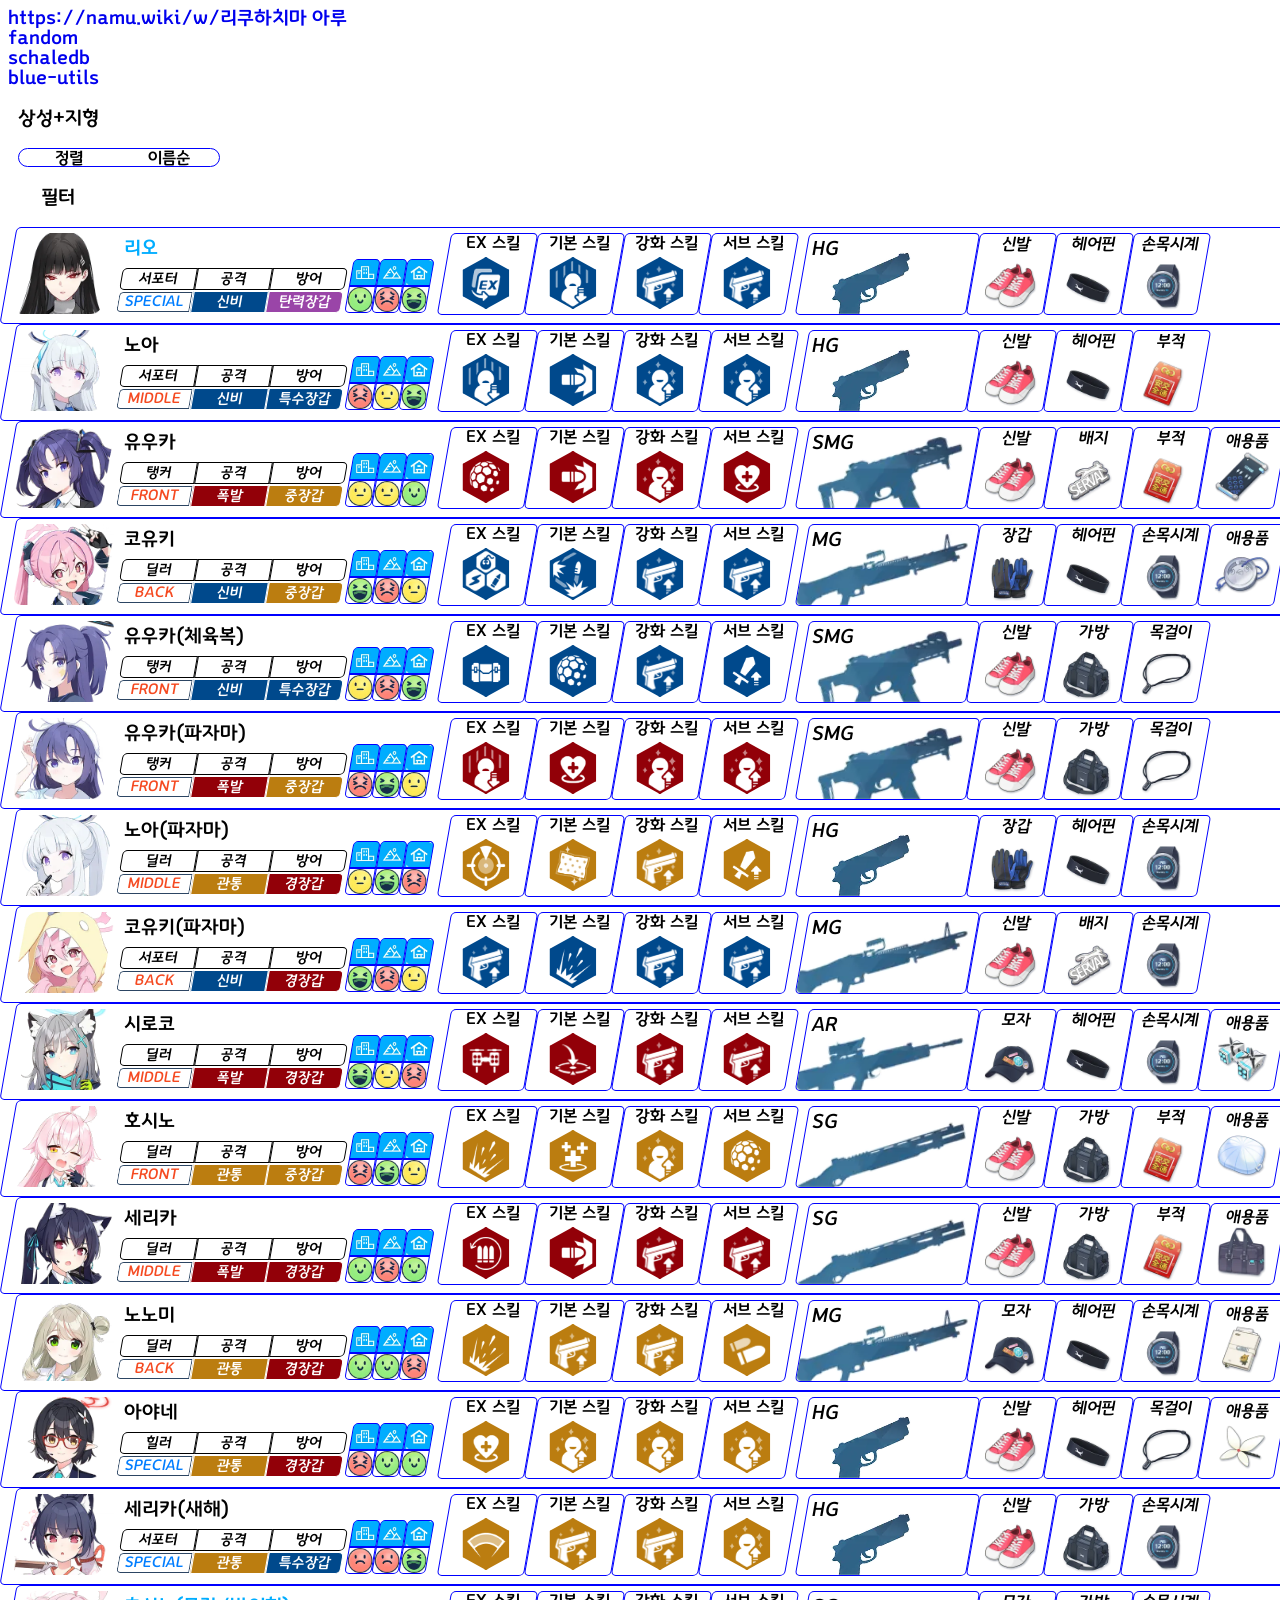
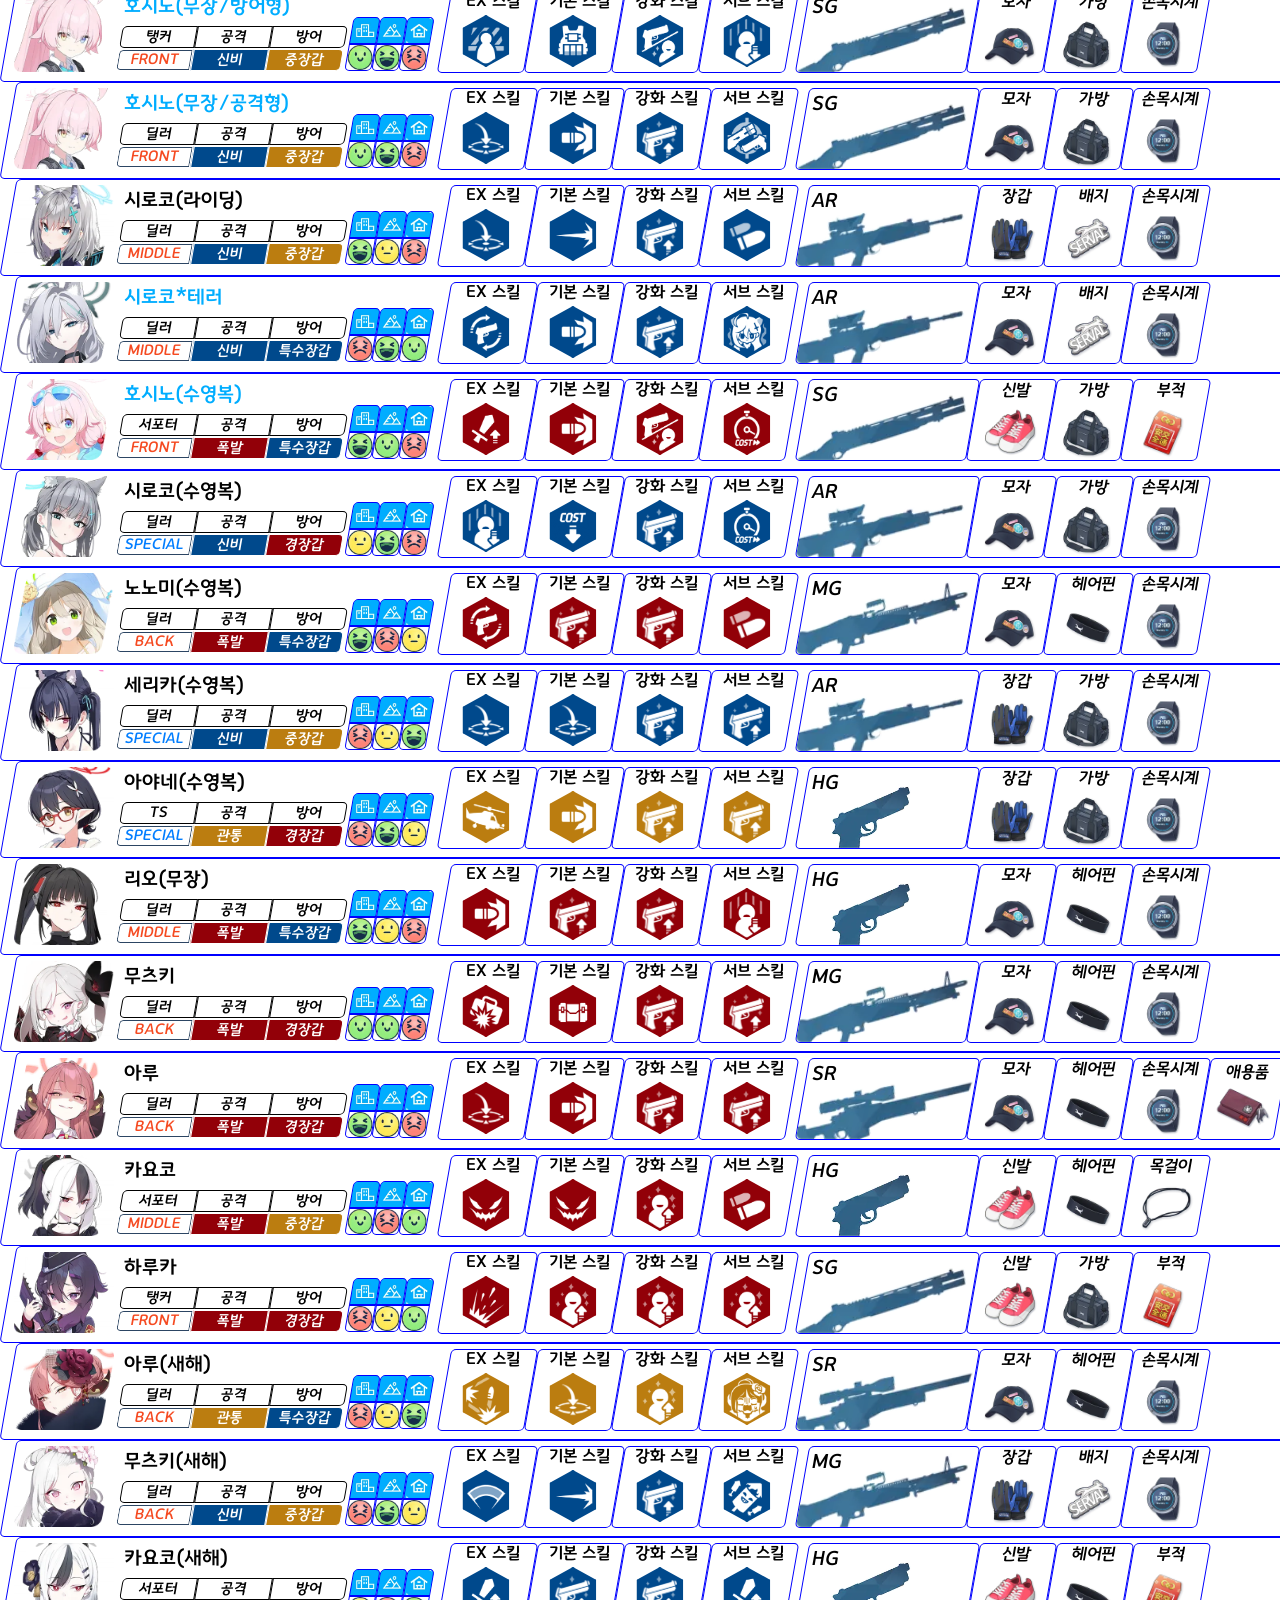
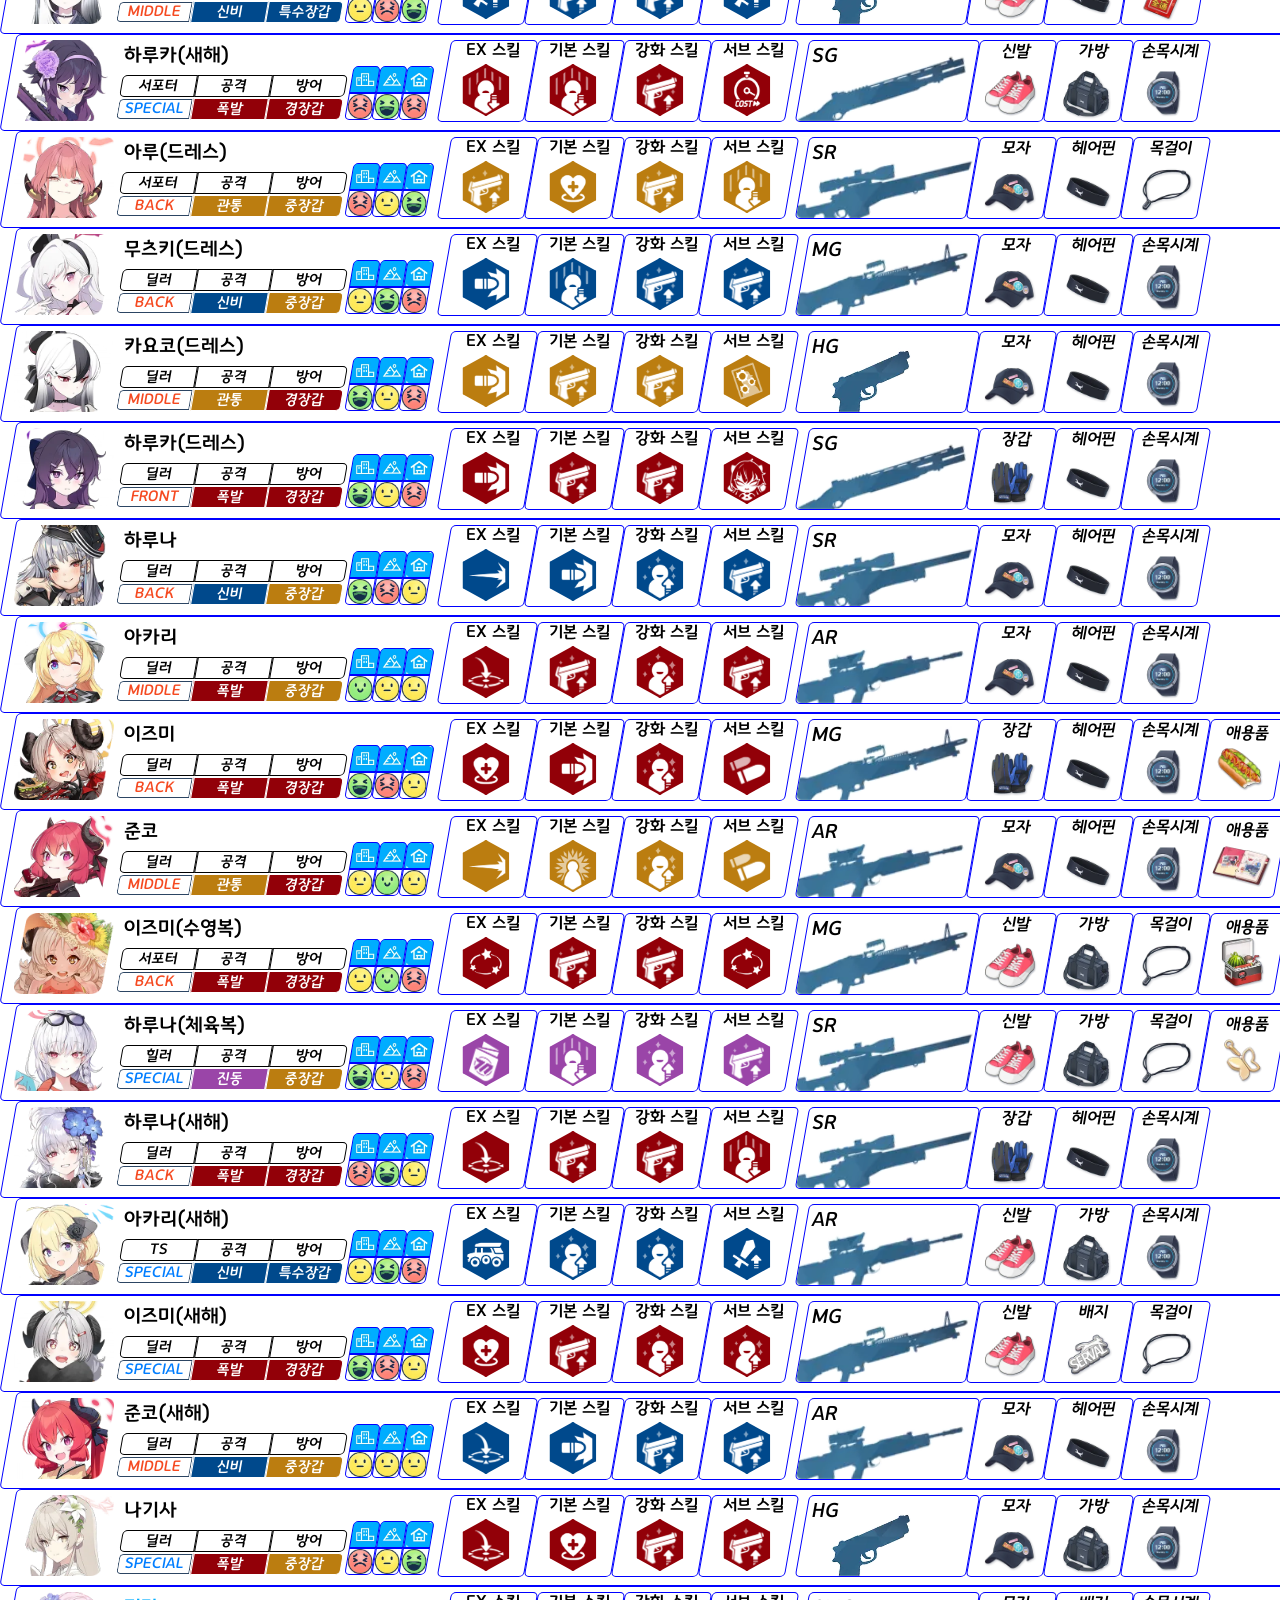
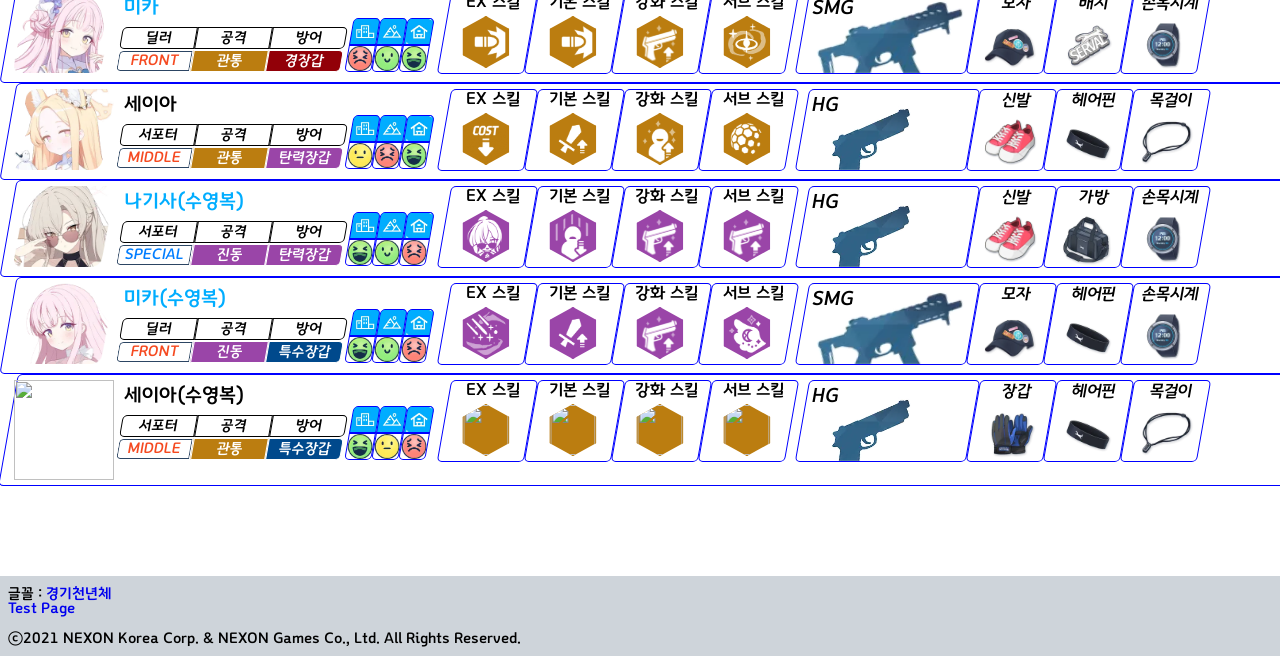
==== public/index.html @ 8a1525cf "Update index.html" ====
<html>
<head>
<meta charset="utf-8">
<link rel="icon" href="./assets/학생부.webp">
<link rel="stylesheet" href="./style.css">
</head>

<body>
<div>
<a href="https://namu.wiki/w/%EB%A6%AC%EC%BF%A0%ED%95%98%EC%B9%98%EB%A7%88%20%EC%95%84%EB%A3%A8" target="_blnak">https://namu.wiki/w/리쿠하치마 아루</a>
</div>
<div>
<a href="https://bluearchive.fandom.com/wiki/Hayase_Yuuka_(Gym_ver.)" target="_blank">fandom</a>
</div>
<div>
<a href="https://schaledb.com/student">schaledb</a>
</div>
<div>
<a href="https://blue-utils.me/student/list">blue-utils</a>
</div>

<div id="inform-button">상성+지형</div>
<div id="information">
<div id="inform-types">
	<h2>공격/방어 타입</h2>
	<img src="./assets/상성표.webp">
	<div class="table">
	<div class="weak">특효(Weak)</div><div>x200%</div>
	<div class="effective">유리(Effective)</div><div>x150%</div>
	<div class="normal">일반(Normal)</div><div>x100%</div>
	<div class="resist">반감(Resist)</div><div>x50%</div>
	</div>
</div>
<div id="inform-fields">
	<h2>학생 적성</h2>
	<div class="left">
		<div>시가</div>
		<div>야전</div>
		<div>실내</div>
		<div><div><img src=""></div></div>
		<div><div><img src=""></div></div>
		<div><div><img src=""></div></div>
	</div>
	<div class="right">
		<div>아이콘</div>
		<div>명칭</div>
		<div>공격력 보정</div>
		<div>엄폐 무시/블럭 확률</div>

		<div><img src=""></div>
		<div>SS</div>
		<div>x1.3</div>
		<div>75%</div>
		<div><img src=""></div>
		<div>S</div>
		<div>x1.2</div>
		<div>60%</div>
		<div><img src=""></div>
		<div>A</div>
		<div>x1.1</div>
		<div>45%</div>
		<div><img src=""></div>
		<div>B</div>
		<div>x1</div>
		<div>30%</div>
		<div><img src=""></div>
		<div>C</div>
		<div>x0.9</div>
		<div>15%</div>
		<div><img src=""></div>
		<div>D</div>
		<div>x0.8</div>
		<div>0%</div>
	</div>
</div>
</div>

<div class="sorter">
	<div class="sorter-button">정렬</div>
	<div class="sorter-button" onclick="sorter()">이름순</div>
</div>
<div id="filter-button">필터</div>
<div class="filter_container" id="inform-filter">
	<div class="filter_column">
	<div>페스</div>
	<div class="sorter-button filter-button fes" onclick="filter_fes(`fes`)">페스</div>
	</div>
	<div class="filter_column">
	<div>학교</div>
	<div class="sorter-button filter-button school" onclick="filter_school(`밀레니엄`)">밀레니엄</div>
	<div class="sorter-button filter-button school" onclick="filter_school(`아비도스`)">아비도스</div>
	<div class="sorter-button filter-button school" onclick="filter_school(`게헨나`)">게헨나</div>
	<div class="sorter-button filter-button school" onclick="filter_school(`트리니티`)">트리니티</div>
	</div>
	<div class="filter_column">
	<div>기타</div>
	<div class="sorter-button filter-button uniqueItem" onclick="filter_uniqueItem(`uniqueItem`)">애용품</div>
	</div>
</div>


<div id="Cells"></div>


<div id="footer">
<div>
<div>글꼴 : <a href="https://www.gg.go.kr/contents/contents.do?ciIdx=679&menuId=2457" target="_blank">경기천년체</a></div>
</div>
<div>
<a href="./test.html">Test Page</a>
</div>

<br>
<div>ⓒ2021 NEXON Korea Corp. & NEXON Games Co., Ltd. All Rights Reserved.</div>
</div>



	

<script src="./students.js" charset="utf-8"></script>
<script src="./students_bio.js" charset="utf-8"></script>
<script src="./data.js" charset="utf-8"></script>
<script src="./sorter.js" charset="utf-8"></script>
<script>
document.title = 'BA Students'
let filtered = students
let cells = document.getElementById('Cells')


let tag_ids = []
let skill_ids = []
let sig_ids = []
let unique_ids = []
function clearAll(){
console.log('cleared')
}



function borderer(){
	let border_div = document.createElement('div')
	border_div.className = "borderer"

	return border_div
}
function skill_materials_cell(student, skill_type){
	let mat_contain = document.createElement('div')
	mat_contain.className = "skill_matterial"
	let mastery_cell = document.createElement('div')
	let mastery = document.createElement('img')
	mastery.src = "./assets/matterials/비의서.webp"
	let Books_cell = document.createElement('div')
	let Books = document.createElement('img')
	Books.src = "./assets/matterials/" + (skill_type === "EX" ? skill_book[0] + " 전술 교육 BD_" + student.bio.school.split(' ')[0] : skill_book[0] + " 기술 노트_" + student.bio.school.split(' ')[0]) + ".webp"
	let mat1_cell = document.createElement('div')
	let mat1 = document.createElement('img')
	mat1.src = "./assets/matterials/" + skill_matterial[student.matterials[0]][3] + ".webp"
	let mat2_cell = document.createElement('div')
	let mat2 = document.createElement('img')
	mat2.src = "./assets/matterials/" + skill_matterial[student.matterials[1]][3] + ".webp"

	Books_cell.appendChild(Books)
	mat1_cell.appendChild(mat1)
	mat2_cell.appendChild(mat2)
	if(skill_type === "norm"){
		mastery_cell.appendChild(mastery)
		mat_contain.appendChild(mastery_cell)
	}
	mat_contain.appendChild(Books_cell)
	mat_contain.appendChild(mat1_cell)
	mat_contain.appendChild(mat2_cell)

	return mat_contain
}
function skill_cell(student, skill_category){
	let skill_type = skill_category === "EX 스킬" ? "ex" :
		skill_category === "기본 스킬" ? "basic" :
		skill_category === "강화 스킬" ? "enhance" :
		skill_category === "서브 스킬" ? "sub" : ""
	let last_name = full_name = student.variant === "normal" ?	//student.name.split(' ')[1]
		student.name : 
		student.name + "(" + student.bio.variant[student.variant] + ")"
	let last_name_src = last_name.split(' ')[1].replace("*", "_").replace("/", ")(")
	let skill_id = last_name + "_" + skill_category.split(' ')[0]
	let skill = document.createElement('div')
	skill.className = "skill"
	skill.id = skill_id
	skill_ids.push(skill.id)

	let skill_cell = document.createElement('div')
	skill_cell.className = "skill_title"
	skill_cell.innerText = skill_category

	let skill_thumb_cont = document.createElement('div')
	let skill_thumb = document.createElement('img')
	skill_thumb.className = student.atk_type
	skill_thumb.src = "./assets/students/" + last_name_src + "/" + skill_category.split(' ')[0] + ".webp" //student.skills[skill_type].thumb
	skill_thumb_cont.appendChild(skill_thumb)


	let skill_contain = document.createElement('div')	//skill-contents
	skill_contain.className = "skill_content"
	let skill_name = document.createElement('div')
	skill_name.innerText = student.skills[skill_type][0].name
	skill_name.className = "skill_name"
	if(skill_category === "EX 스킬"){
		let ex_cost = document.createElement('div')
		ex_cost.className = "ex-cost"
		ex_cost.innerHTML = "Cost : <span>" + student.skills[skill_type][0].cost.toString() + "</span>"
		skill_contain.appendChild(ex_cost)
	}
	skill_contain.appendChild(skill_name)
	let skill_summary = document.createElement('div')
	skill_summary.className = "skill_summary"
	skill_summary.innerHTML = student.skills[skill_type][0].content.replace(/\t/gi, "").replace(
			/\{(\w+)\}/g,
			(_, key) => student.skills[skill_type][0].values[key]["max"]
		).split('\n').map((par) => "<p>" + par + "</p>").join("")
	if(skill_category === "EX 스킬"){
		let ex_mat = skill_materials_cell(student, "EX")
		skill_contain.appendChild(ex_mat)
	}else{
		let norm_mat = skill_materials_cell(student, "norm")
		skill_contain.appendChild(norm_mat)
	}
	skill_contain.appendChild(skill_summary)
	
	if(student.skills[skill_type].length > 1){
		if(skill_category === "EX 스킬"){
			for(var v=1; v<student.skills[skill_type].length; v++){
				let ex_cost = document.createElement('div')
				ex_cost.className = "ex-cost"
				ex_cost.innerHTML = "Cost : <span>" + student.skills[skill_type][v].cost.toString() + "</span>"
				let ex_tr_name = document.createElement('div')
				ex_tr_name.innerText = student.skills[skill_type][v].name
				ex_tr_name.className = "skill_name"
				let ex_tr_summary = document.createElement('div')
				ex_tr_summary.innerHTML = student.skills[skill_type][v].content.replace(/\t/gi, "").replace(
					/\{(\w+)\}/g,
					(_, key) => student.skills[skill_type][v].values[key]["max"]
				).split('\n').map((par) => "<p>" + par + "</p>").join("")
				ex_tr_summary.className = "skill_summary"

				skill_contain.appendChild(borderer())
				skill_contain.appendChild(ex_cost)
				skill_contain.appendChild(ex_tr_name)
				skill_contain.appendChild(ex_tr_summary)
			}
		}else{
			for(var v=1; v<student.skills[skill_type].length; v++){
			let ex_tr_name = document.createElement('div')
				ex_tr_name.innerText = student.skills[skill_type][v].name
				ex_tr_name.className = "skill_name"
				let ex_tr_summary = document.createElement('div')
				ex_tr_summary.innerHTML = student.skills[skill_type][v].content.replace(/\t/gi, "").replace(
						/\{(\w+)\}/g,
						(_, key) => student.skills[skill_type][v].values[key]["max"]
					).split('\n').map((par) => "<p>" + par + "</p>").join("")
				ex_tr_summary.className = "skill_summary"

				skill_contain.appendChild(borderer())
				skill_contain.appendChild(ex_tr_name)
				skill_contain.appendChild(ex_tr_summary)
			}
		}
	}
	
	skill.appendChild(skill_cell)
	skill.appendChild(skill_thumb_cont)
	skill.appendChild(skill_contain)

	return skill
}


//sorter()
function main(students){
for (var i=0; i<students.length; i++){
	students_bio.map(st => st.name === students[i].name ? students[i]['bio'] = st : null)

	let full_name = students[i].variant === "normal" ?
		students[i].name : 
		students[i].name + "(" + students[i].bio.variant[students[i].variant] + ")"
	let last_name = full_name.split(' ')[1] //students[i].name.split(' ')[1]
	let last_name_src = last_name.replace("*", "_").replace("/", ")(")

    let cell = document.createElement('div')
    cell.className = "cells"
    cell.id = students[i].name.replace(" ", "_")

    let thumb_div = document.createElement('div')			//thumbnail
    let thumb = document.createElement('img')
    thumb.src = "./assets/students/" + last_name_src + "/" + "thumb.webp" //students[i].thumb
    thumb_div.className = "thumb"
	thumb_div.id = last_name + "_thumb"
	tag_ids.push(thumb_div.id)
    thumb_div.appendChild(thumb)



    let summary = document.createElement('div')				//summary
    summary.className = "summary"
    let c_name = document.createElement('div')
	c_name.className = students[i].fes ? "character_name fes-chara" : "character_name"
    c_name.innerText = last_name//students[i].name
    let c_tags = document.createElement('div')
	c_tags.className = "hashtags"
	c_tags.id = last_name + "_hastag"
    c_tags.innerText = students[i].tags.map(el => '#' + el).join('')

    summary.appendChild(c_name)
	thumb_div.appendChild(c_tags)
    //summary.appendChild(c_tags)
	
	let aptitude = document.createElement('div')			//aptitude
	aptitude.className = "aptitude"
	let atk_dfn_type = document.createElement('div')		//attack & defence type
	atk_dfn_type.className = "type"

	let position_role = document.createElement('div')
	position_role.innerText = students[i].role
	let atk_title = document.createElement('div')
	atk_title.innerText = "공격"
	let dfn_title = document.createElement('div')
	dfn_title.innerText = "방어"

	let position_type = document.createElement('div')		//position
	let atk_type = document.createElement('div')
	let dfn_type = document.createElement('div')
	position_type.innerText = students[i].position
	atk_type.innerText = students[i].atk_type
	dfn_type.innerText = students[i].dfn_type
	position_type.className = students[i].position === "SPECIAL" ? "position position-special" : "position position-striker"
	atk_type.className = students[i].atk_type
	dfn_type.className = students[i].dfn_type
	
	atk_dfn_type.appendChild(position_role)
	atk_dfn_type.appendChild(atk_title)
	atk_dfn_type.appendChild(dfn_title)
	atk_dfn_type.appendChild(position_type)
	atk_dfn_type.appendChild(atk_type)
	atk_dfn_type.appendChild(dfn_type)
	aptitude.appendChild(atk_dfn_type)

	let student_field = students[i].field.split('/')		//fields

	let fields = document.createElement('div')
	fields.className = "fields"
	let field_col1 = document.createElement('div')
	let field_col2 = document.createElement('div')
	let field_col3 = document.createElement('div')
	field_col1.className = "field_col"
	field_col2.className = "field_col"
	field_col3.className = "field_col"
	let field_col1_img = document.createElement('img')
	let field_col2_img = document.createElement('img')
	let field_col3_img = document.createElement('img')
	field_col1_img.src = "./assets/시가.webp"
	field_col2_img.src = "./assets/야전.webp"
	field_col3_img.src = "./assets/실내.webp"
	field_col1.appendChild(field_col1_img)
	field_col2.appendChild(field_col2_img)
	field_col3.appendChild(field_col3_img)

	let field_street = document.createElement('div')
	let field_outdoor = document.createElement('div')
	let field_indoor = document.createElement('div')
	field_street.className = "field_pref"
	field_outdoor.className = "field_pref"
	field_indoor.className = "field_pref"
	let field_street_img = document.createElement('img')
	let field_outdoor_img = document.createElement('img')
	let field_indoor_img = document.createElement('img')
	field_street_img.src = "./assets/field-" + student_field[0] + ".webp" //field_pref[student_field[0]]
	field_outdoor_img.src = "./assets/field-" + student_field[1] + ".webp" //field_pref[student_field[1]]
	field_indoor_img.src = "./assets/field-" + student_field[2] + ".webp" //field_pref[student_field[2]]
	field_street.appendChild(field_street_img)
	field_outdoor.appendChild(field_outdoor_img)
	field_indoor.appendChild(field_indoor_img)
	
	fields.appendChild(field_col1)
	fields.appendChild(field_col2)
	fields.appendChild(field_col3)
	fields.appendChild(field_street)
	fields.appendChild(field_outdoor)
	fields.appendChild(field_indoor)
	aptitude.appendChild(fields)

	summary.appendChild(aptitude)






    let skills = document.createElement('div')				//skills
    skills.className = "skills"

	let skill_ex = skill_cell(students[i], "EX 스킬")
	let skill_basic = skill_cell(students[i], "기본 스킬")
	let skill_enhan = skill_cell(students[i], "강화 스킬")
	let skill_sub = skill_cell(students[i], "서브 스킬")
    //for(var j=0; j<students[i].skills.length; j++){
	
	skills.appendChild(skill_ex)
	skills.appendChild(skill_basic)
	skills.appendChild(skill_enhan)
	skills.appendChild(skill_sub)
    //}
    //console.log(skill_ids)







	let equipment_contain = document.createElement("div")		//equipments
	equipment_contain.className = "equipment_contain"
	let weapon_contain = document.createElement("div")
	let signature_id = last_name + "_전용장비"
	weapon_contain.id = signature_id
	weapon_contain.className = "weapon_contain"
	sig_ids.push(signature_id)
	let weapon_name = document.createElement('div')
	weapon_name.className = "weapon_name"
	weapon_name.innerText = students[i].weapon
	let weapon_thumb_ico = document.createElement('img')
	weapon_thumb_ico.src = "./assets/" + students[i].weapon + ".webp"//weapon_thumb[students[i].weapon]
	weapon_contain.appendChild(weapon_name)
	weapon_contain.appendChild(weapon_thumb_ico)
	equipment_contain.appendChild(weapon_contain)

	let signature_contain = document.createElement('div')
	signature_contain.className = "signature_contain"
	let signature_thumb_cell = document.createElement('div')
	signature_thumb_cell.className = "signature_thumb"
	let signature_thumb = document.createElement('img')
	signature_thumb.src = "./assets/students/" + last_name_src + "/고유무기.webp"
	signature_thumb_cell.appendChild(signature_thumb)
	let signature_name = document.createElement('div')
	signature_name.innerText = students[i].signature.name
	let signature_summary = document.createElement('div')
	signature_summary.innerHTML = students[i].signature.summary.replace(/\t/gi, "").split('\n').map((el) => "<p>" + el + "</p>").join('')

	signature_contain.appendChild(signature_name)
	signature_contain.appendChild(signature_thumb_cell)
	signature_contain.appendChild(signature_summary)
	weapon_contain.appendChild(signature_contain)



	let equipments = document.createElement('div')
	equipments.className = "equipments"
	for(var v=0; v<students[i].equipments.length; v++){
		let equip_cell = document.createElement("div")
		let equip_name = document.createElement('div')
		equip_name.className = "equip_name"
		equip_name.innerText = students[i].equipments[v]
		let equip_icon_cont = document.createElement('div')
		let equip_icon = document.createElement('img')
		equip_icon.src = "./assets/equipments/" + student_equipment[students[i].equipments[v]][0] + ".webp"//equipment_icon[students[i].equipments[v]]
		equip_icon_cont.appendChild(equip_icon)
		equip_cell.appendChild(equip_name)
		equip_cell.appendChild(equip_icon_cont)
		equipments.appendChild(equip_cell)
	}
	if(students[i].uniqueItem.name != ""){
		let unique_cell = document.createElement("div")
		unique_cell.className = "unique_cell"
		let unique_name = document.createElement('div')
		unique_name.innerText = "애용품"
		let unique_id = last_name + "_애용품"
		unique_cell.id = unique_id
		unique_ids.push(unique_id)

		let unique_icon_cont = document.createElement('div')
		let unique_icon = document.createElement('img')
		unique_icon.src = "./assets/students/" + last_name + "/애용품.webp"
		unique_icon_cont.appendChild(unique_icon)
		unique_cell.appendChild(unique_name)
		unique_cell.appendChild(unique_icon_cont)

		let unique_content = document.createElement('div')
		unique_content.className = "unique_content"
		let unique_itemName = document.createElement('div')
		unique_itemName.className = "unique_name"
		unique_itemName.innerText = students[i].uniqueItem.name
		let unique_img_cont = document.createElement('div')
		unique_img_cont.className = "unique_img_cont"
		let unique_img = document.createElement('img')
		unique_img.src = "./assets/students/" + last_name + "/애용품.webp"
		unique_img_cont.appendChild(unique_img)
		let unique_summary = document.createElement('div')
		unique_summary.innerHTML = students[i].uniqueItem.summary.split('\n').map((el) => "<p>" + el + "</p>").join('')


		unique_content.appendChild(unique_itemName)
		unique_content.appendChild(unique_img_cont)
		unique_content.appendChild(unique_summary)
		unique_cell.appendChild(unique_content)
		equipments.appendChild(unique_cell)
	}
	equipment_contain.appendChild(equipments)





    cell.appendChild(thumb_div)
    cell.appendChild(summary)
    cell.appendChild(skills)
	cell.appendChild(equipment_contain)
    cells.appendChild(cell)




/*
	let en_name = document.createElement('div')
	en_name.innerText = students[i].bio.en_name + '/'
	cell.appendChild(en_name)
	let new_name = document.createElement('div')
	new_name.innerText = students[i].name + "(" + students[i].bio.variant[students[i].variant] + ')/'
	cell.appendChild(new_name)
	function dodos(st){
		let temp_div = document.createElement('div')
		temp_div.innerText = st.voice[0]
		cell.appendChild(temp_div)
	}
	students_bio.map(st => st.name === students[i].name ? dodos(st) : null)
*/	
}}


function eventer(){
	for(let ids of tag_ids){									//tag event
		let cell_id = document.getElementById(ids)
		let tags = cell_id.querySelector(".hashtags")

		cell_id.addEventListener('mouseenter', (event) => {
			tags.style.display = 'block';
		})
		cell_id.addEventListener('mouseleave', (event) => {
			tags.style.display = 'none';
		})
	}
	skill_ids.forEach((ids, index) => {							//skill-content event
		let skill_cell_one = document.getElementById(ids);
		let skillContent = skill_cell_one.querySelector('.skill_content');

		if (index >= skill_ids.length - 8) {
			if (skillContent) {
				skillContent.classList.add('last');
			}
		}

		skill_cell_one.addEventListener('mouseenter', (event) => {
			if (skillContent) skillContent.style.display = 'block';
		});
		skill_cell_one.addEventListener('mouseleave', (event) => {
			if (skillContent) skillContent.style.display = 'none';
		});
	});
		
	sig_ids.forEach((ids, index) => {
		let signature_detail = document.getElementById(ids);

		signature_detail.addEventListener('mouseenter', (event) => {
			signature_detail.querySelector('.signature_contain').style.display = 'block';
		})
		signature_detail.addEventListener('mouseleave', (event) => {
			signature_detail.querySelector('.signature_contain').style.display = 'none';
		})
	});
	unique_ids.forEach((ids, index) => {
		let unique_detail = document.getElementById(ids)

		unique_detail.addEventListener('mouseenter', (event) => {
			unique_detail.querySelector('.unique_content').style.display = 'block';
		})
		unique_detail.addEventListener('mouseleave', (event) => {
			unique_detail.querySelector('.unique_content').style.display = 'none';
		})
	});
}


main(students)
eventer()

console.log(students)



</script>



<script src="./information.js"></script>
</body>
</html>
---- public/style.css ----
@font-face{
font-family:"GG_light";
src:url("./assets/font/경기천년제목_Light.ttf") format("truetype");
}
@font-face{
font-family:"GG_medium";
src:url("./assets/font/경기천년제목_Medium.ttf") format("truetype");
}
@font-face{
font-family:"GG_bold";
src:url("./assets/font/경기천년제목_Bold.ttf") format("truetype");
}
@font-face{
font-family:"GG_dd";
src:url("./assets/font/경기천년제목V_Bold.ttf") format("truetype");
}

:root{
--slop:10deg;
--mslop:-10deg;
}
body{
-ms-overflow-style:none;

font-family:"GG_medium";
font-size:20px;
}
::-webkit-scrollbar{
display:none;
}
a{
text-decoration-line:none;
}
img{
display:block;
}
em{
color:#0eb4fc;
}


.sorter{
display:flex;
border:1px solid blue;
border-radius:10px;
width:200px;
text-align:center;

margin:10px;
}
.sorter div{
width:100px;
font-size:17px;
}
.sorter-button{
cursor:pointer;
}
#filter-button{
width:100px;
cursor:pointer;
text-align:center;
margin:20px 0 20px 0;
}
.filter_container{
display:flex;
text-align:left;
font-size:17px;

border:1px solid blue;

position:absolute;
z-index:4;
background-color:white;
}
.filter_container div{
margin:5px;
}
.filter-button{
margin:10px;
}
.filter-button.active{
box-shadow:0 0 0 2px #007bff;
border-radius: 4px;
/*font-weight: bold;*/
}


#inform-button{
width:100px;
cursor:pointer;
text-align:center;
margin:20px 0 20px 0;
}
#information{
display:flex;
vertical-align:top;

font-size:15px;
border:1px solid blue;
width:900px;

position:absolute;
z-index:4;
background-color:white;
}
#information > div{
margin:5px;
}
#inform-types{
padding-right:10px;
border-right:2px solid blue;
}
#inform-types img{
width:500px;
}
#inform-types .table{
display:grid;
grid-template-columns:120px 50px;
margin:10px;
}
#inform-types .table div{
margin:5px;
}
#inform-types .weak{
font-weight:bold;
color:#faaf00;
text-shadow:1px 0px #af4b19, 0px 1px #af4b19, -1px 0px #af4b19, 0px -1px #af4b19;
}
#inform-types .effective{
font-weight:bold;
color:#ffedc8;
text-shadow:1px 0px #af4b19, 0px 1px #af4b19, -1px 0px #af4b19, 0px -1px #af4b19;
}
#inform-types .normal{
font-weight:bold;
}
#inform-types .resist{
font-weight:bold;
color:#4db2ee;
text-shadow:1px 0px #327094, 0px 1px #327094, -1px 0px #327094, 0px -1px #327094;
}
#inform-fields{
width:360px;
}
#inform-fields img{
width:50px;
}
#inform-fields .left{
display:grid;
grid-template-columns:repeat(3, 50px);

text-align:center;
place-items:center;
margin:5px;
}
#inform-fields .left > div{
border:1px solid black;
width:100%;
text-align:center;
}
#inform-fields .right{
display:grid;
grid-template-columns:50px 50px 100px 150px;
grid-template-rows:20px 50px;
margin:5px;
}
#inform-fields .right > div{
border:1px solid black;
}




#footer{
padding:10px;
background-color:#ced4da;
font-size:15px;
margin:-10px;
min-width:1500px;
}
#Cells{
margin-bottom:100px;
}
.cells{
position:relative;
display:flex;

padding:5px;
transform:skewX(var(--mslop));
border:solid blue 1px;
border-radius:5px;
min-width:1500px;
width:90%;
}
.cells:hover{
z-index:3;
}
.cells > div{
transform:skewX(var(--slop));
}
.summary{
width:320px;
padding:5px;
}
.aptitude{
display:flex;
align-items:flex-end;
height:55px;
}
.thumb{
position:relative;
}
.thumb img{
width:100px;
}
.character_name{
margin:0 0 0 5px;
width:200px;
}
.fes-chara{
color:#00ADFF;
}
.hashtags{
position:absolute;
z-index:1;
display:none;

top:100%;

padding:2px;
background-color:white;
border:1px solid blue;
border-radius:5px;
white-space:nowrap;
}


.type{
display:grid;
grid-template-columns:75px 75px 75px;
height:45px;

transform:skewX(var(--mslop));
border-spacing:0px;

text-align:center;
color:white;
font-size:15px;
}
.type > div{
padding:2px;
border:1px solid white;
}
.type .position{
/*
box-sizing:border-box;
border:1px solid #2c4563;
border-style:solid solid solid none;
*/
box-shadow:0 0 0 1px #2c4563 inset;
}
.type .position-striker{
color:#F54A21;
}
.type .position-special{
color:#027EFF;
}
.type div:nth-child(3n+1){
border-radius:5px 0 0 5px;
}
.type div:nth-child(3n+3){
border-radius:0 5px 5px 0;
}
.type div:nth-child(-n+3){
color:black;
margin-bottom:1px;
border:1px solid black;
}
.fields{
display:grid;
grid-template-columns:27px 27px 27px;
transform:skewX(var(--mslop));

font-size:15px;

margin:0 5px 0 5px;
}
.field_col{
background-color:#00ADFF;
border-radius:5px 5px 0 0;
}
.field_pref{
border-radius:0 0 5px 5px;
}
.fields div{
border:1px solid blue;
width:25px;
overflow:hidden;
margin-right:5px;
}
.fields img{
width:100%;
transform:skewX(var(--slop));
}




.skills{
display:flex;
position:relative;
z-index:-1;
}
.skill{
position:relative;

display:flex;
flex-direction:column;
justify-content:center;
align-items:center;

padding:0 5px 5px 5px;
width:75px;
height:75px;
transform:skewX(var(--mslop));
border:solid blue 1px;
border-radius:5px;

background-color: white;
}
.skill > div{
transform:skewX(var(--slop));
}
.skill_title{
height:24px;
vertical-align:top;
font-size:17px;

z-index:-1;
}
.skill img{
width:45px;
height:50px;
clip-path: polygon(50% 0%, 100% 25%, 100% 75%, 50% 100%, 0% 75%, 0% 25%);
}
.신비{
background-color:#00498c;
border:1px solid #00498c;
}
.특수장갑{
background-color:#00498c;
border:1px solid #00498c;
}
.폭발{
background-color:#920008;
border:1px solid #920008;
}
.경장갑{
background-color:#920008;
border:1px solid #920008;
}
.관통{
background-color:#bb7d10;
border:1px solid #bb7d10;
}
.중장갑{
background-color:#bb7d10;
border:1px solid #bb7d10;
}
.진동{
background-color:#9a45a8;
border:1px solid #9a45a8;
}
.탄력장갑{
background-color:#9a45a8;
border:1px solid #9a45a8;
}


.skill_content{
display:none;
position:absolute;

width:300px;
left:0;
top:calc(100% + 5px);
z-index:1;

margin-top:0;
padding:5px;
border:1px solid blue;
border-radius:5px;
background-color:white;
white-space:pre-wrap;
text-indent:5px;
}
.skill_content.last {
top: auto;
bottom: calc(100% + 5px);
left: 0;
}
.skill_content p{
margin:0;
margin-bottom:5px;
}
.skill_name{
color:black;
margin-bottom:10px;
}
.ex-cost{
float:right;
font-size:17px;
margin-right:10px;
}
.ex-cost span{
color:#00ADFF;
}
.skill_matterial{
display:flex;
margin:0 0 10px 10px;
}
.skill_matterial img{
width:60px;
}
.borderer{
width:100%;
margin:5px 0 5px 0;
border:1px solid black;
}
.skill_summary{
color:#808080;
}



.equipment_contain{
white-space:nowrap;
display:flex;
}
.weapon_contain{
position:relative;
border:1px solid blue;
border-radius:5px;
transform:skewX(var(--mslop));

margin-left:10px;
height:80px;
}
.weapon_name{
position:absolute;
margin:5px;
}
.weapon_contain img{
height:80px;
}
.equipments{
display:flex;
font-size:17px;
vertical-align:top;
}
.equipments > div{
display:flex;
flex-direction:column;
justify-content:center;
align-items:center;

border:1px solid blue;
border-radius:5px;
transform:skewX(var(--mslop));
width:75px;
height:80px;
}
.equip_name{ 
height:24px;
}
.equipments img{
height:55px;
transform:skewX(var(--slop));
}
.signature_contain{
position:absolute;
z-index:3;

top:113%;
left:0;
display:none;
transform:skewX(var(--slop));
padding:5px;
border:1px solid blue;
border-radius:5px;
background-color:white;
width:400px;
white-space:pre-wrap;
text-indent:5px;
}
.signature_thumb{
margin:10px 0 10px 0;
text-align:center;
}
.signature_contain p{
margin:0;
margin-bottom:5px;
}
.unique_cell{
position:relative;
}
.unique_content{
position:absolute;
top:110%;
right:-50%;
z-index:3;
display:none;

width:400px;
padding:5px;
transform:skewX(var(--slop));
background-color:white;
border:1px solid blue;
border-radius:5px;
white-space:pre-wrap;
text-indent:5px;
}
.unique_name{
font-size:20px;
}
.unique_img_cont{
transform:skewX(var(--mslop));
}
.unique_content img{
width:100px;
height:100px;
object-fit:cover;
}
.unique_content p{
margin:0;
margin-bottom:5px;
font-size:20px;
}
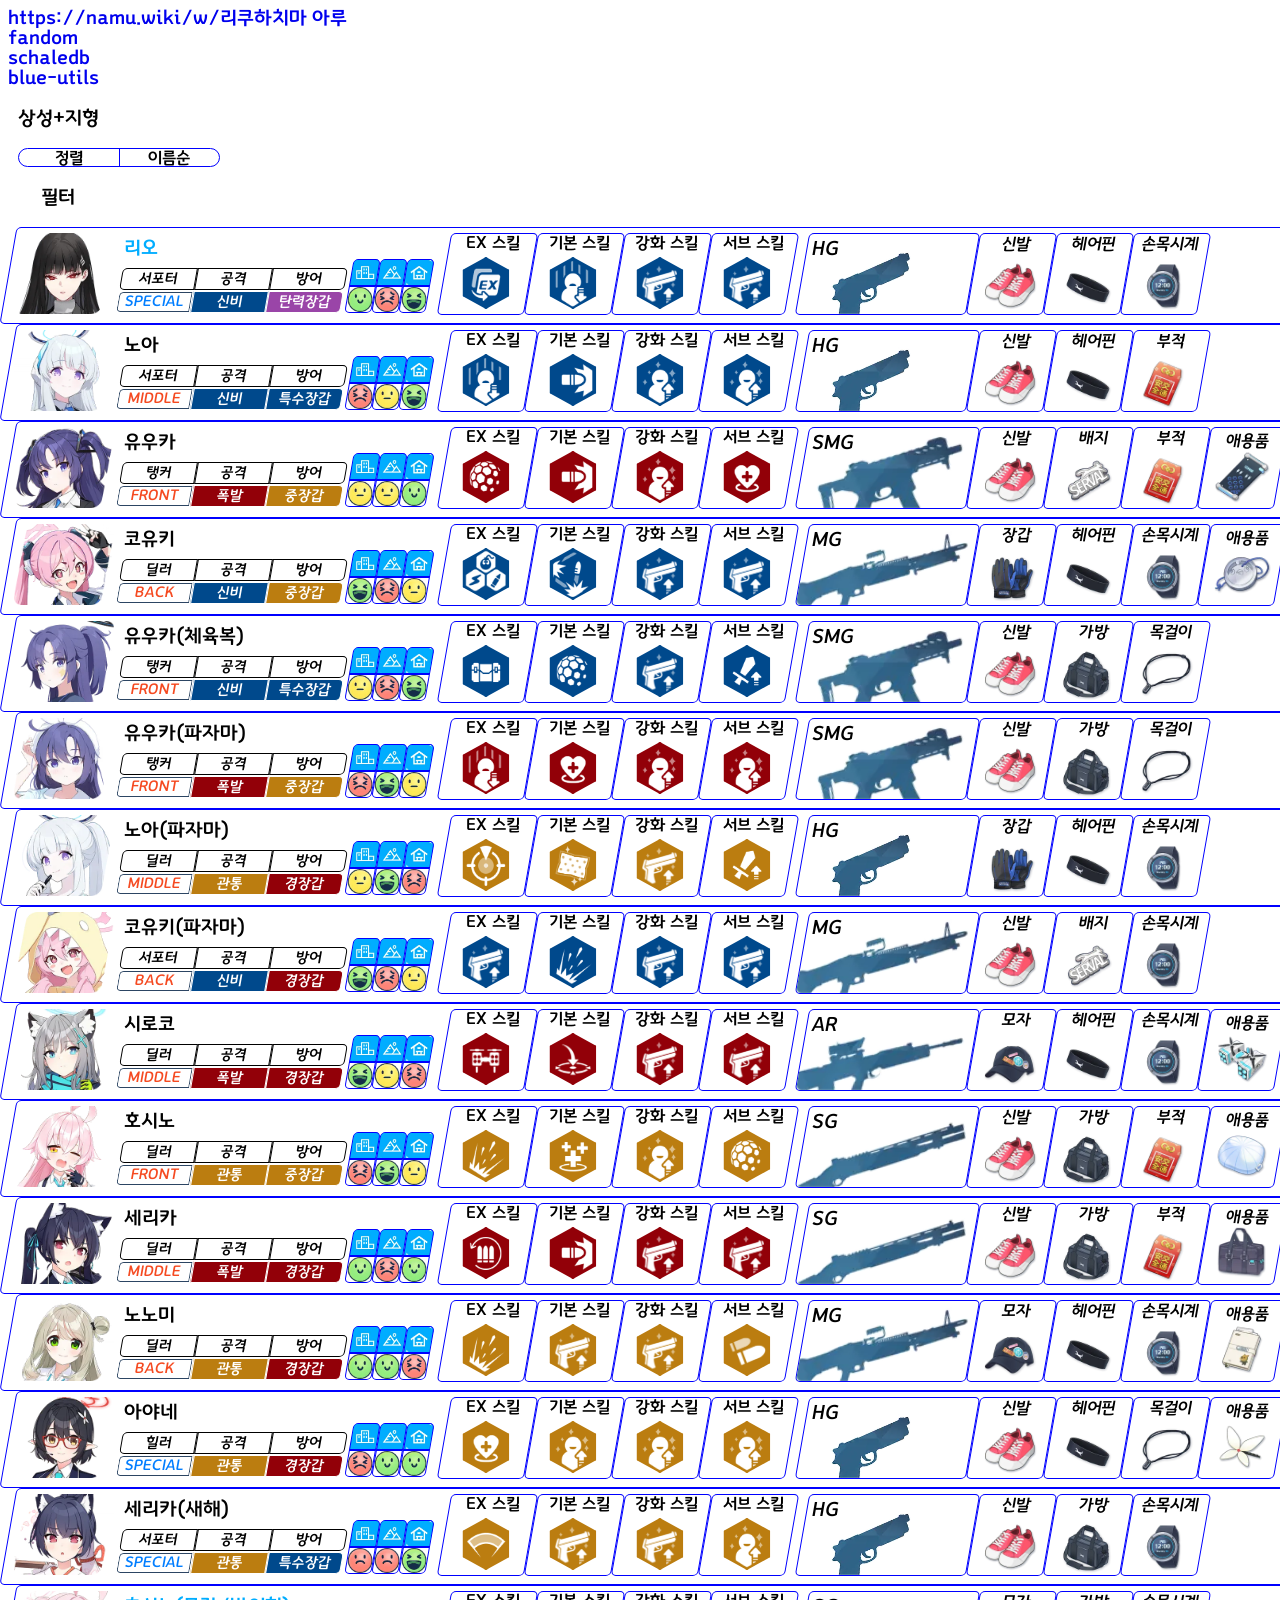
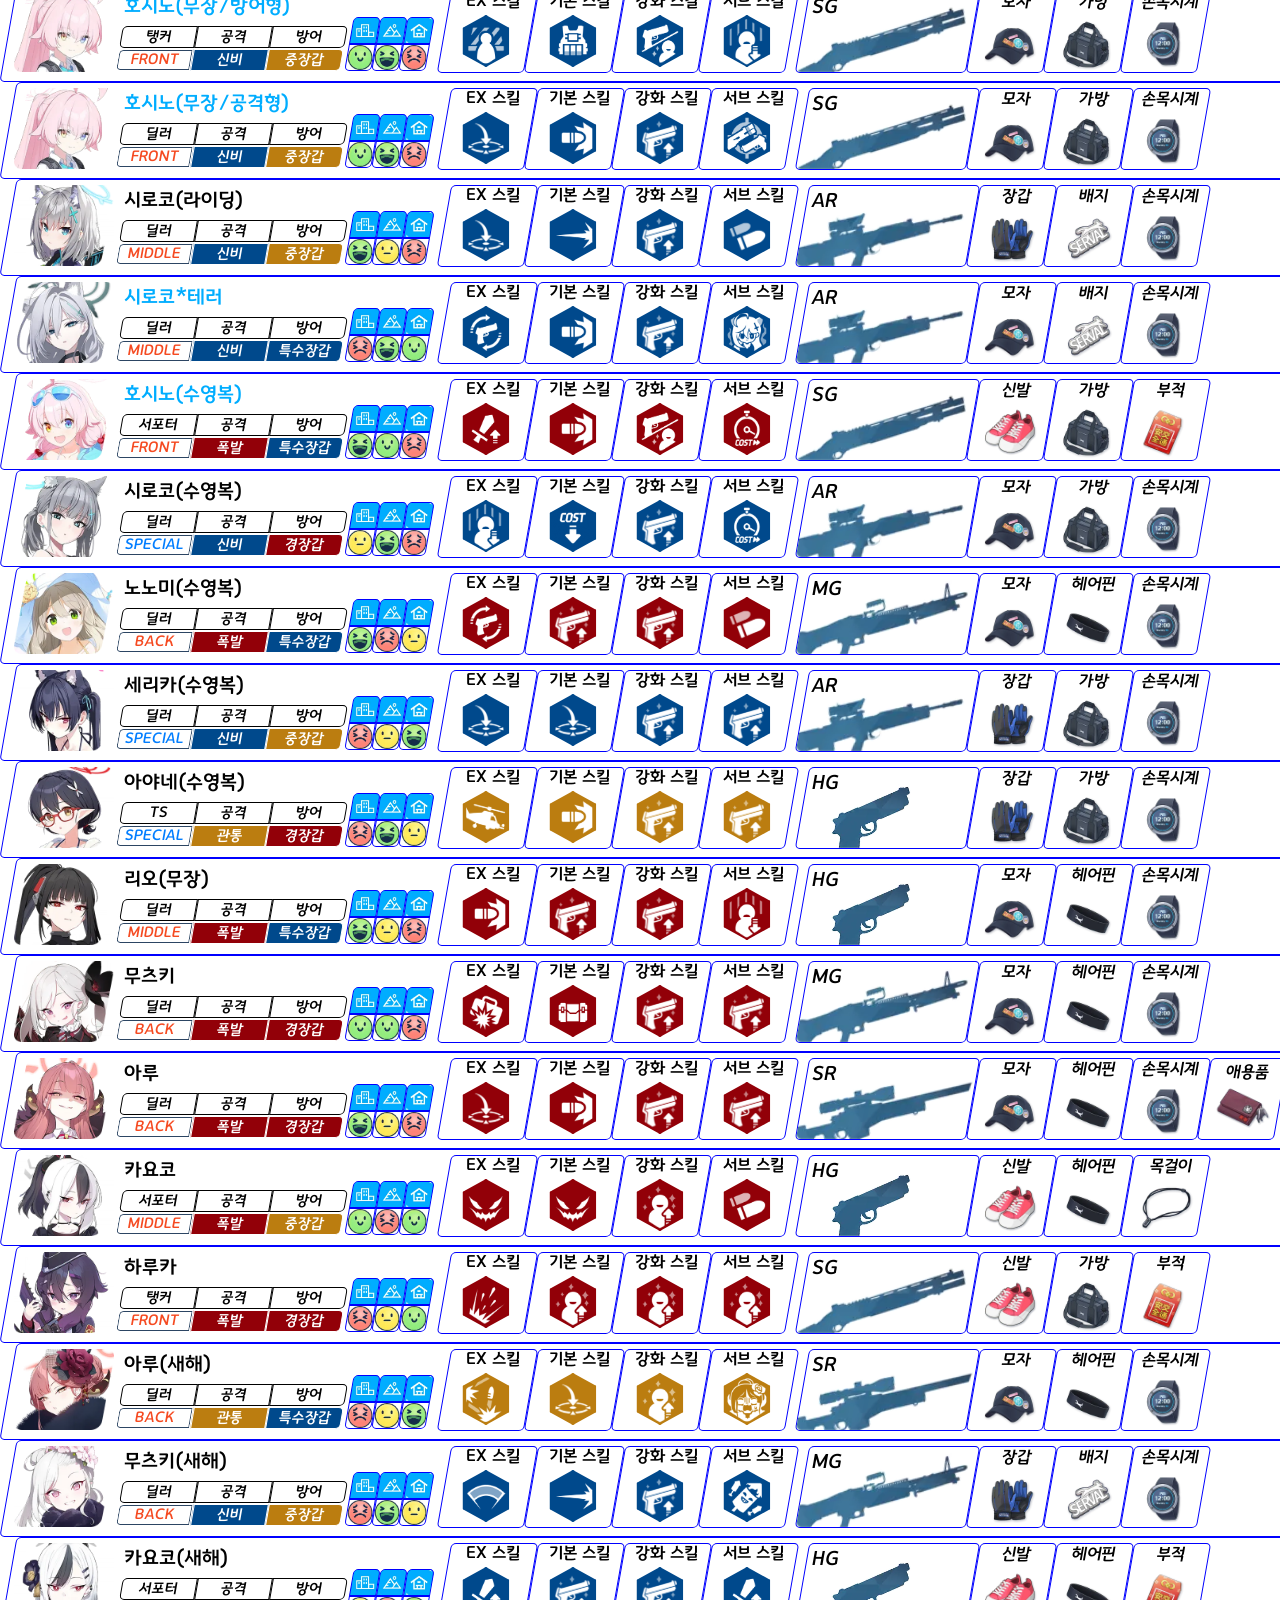
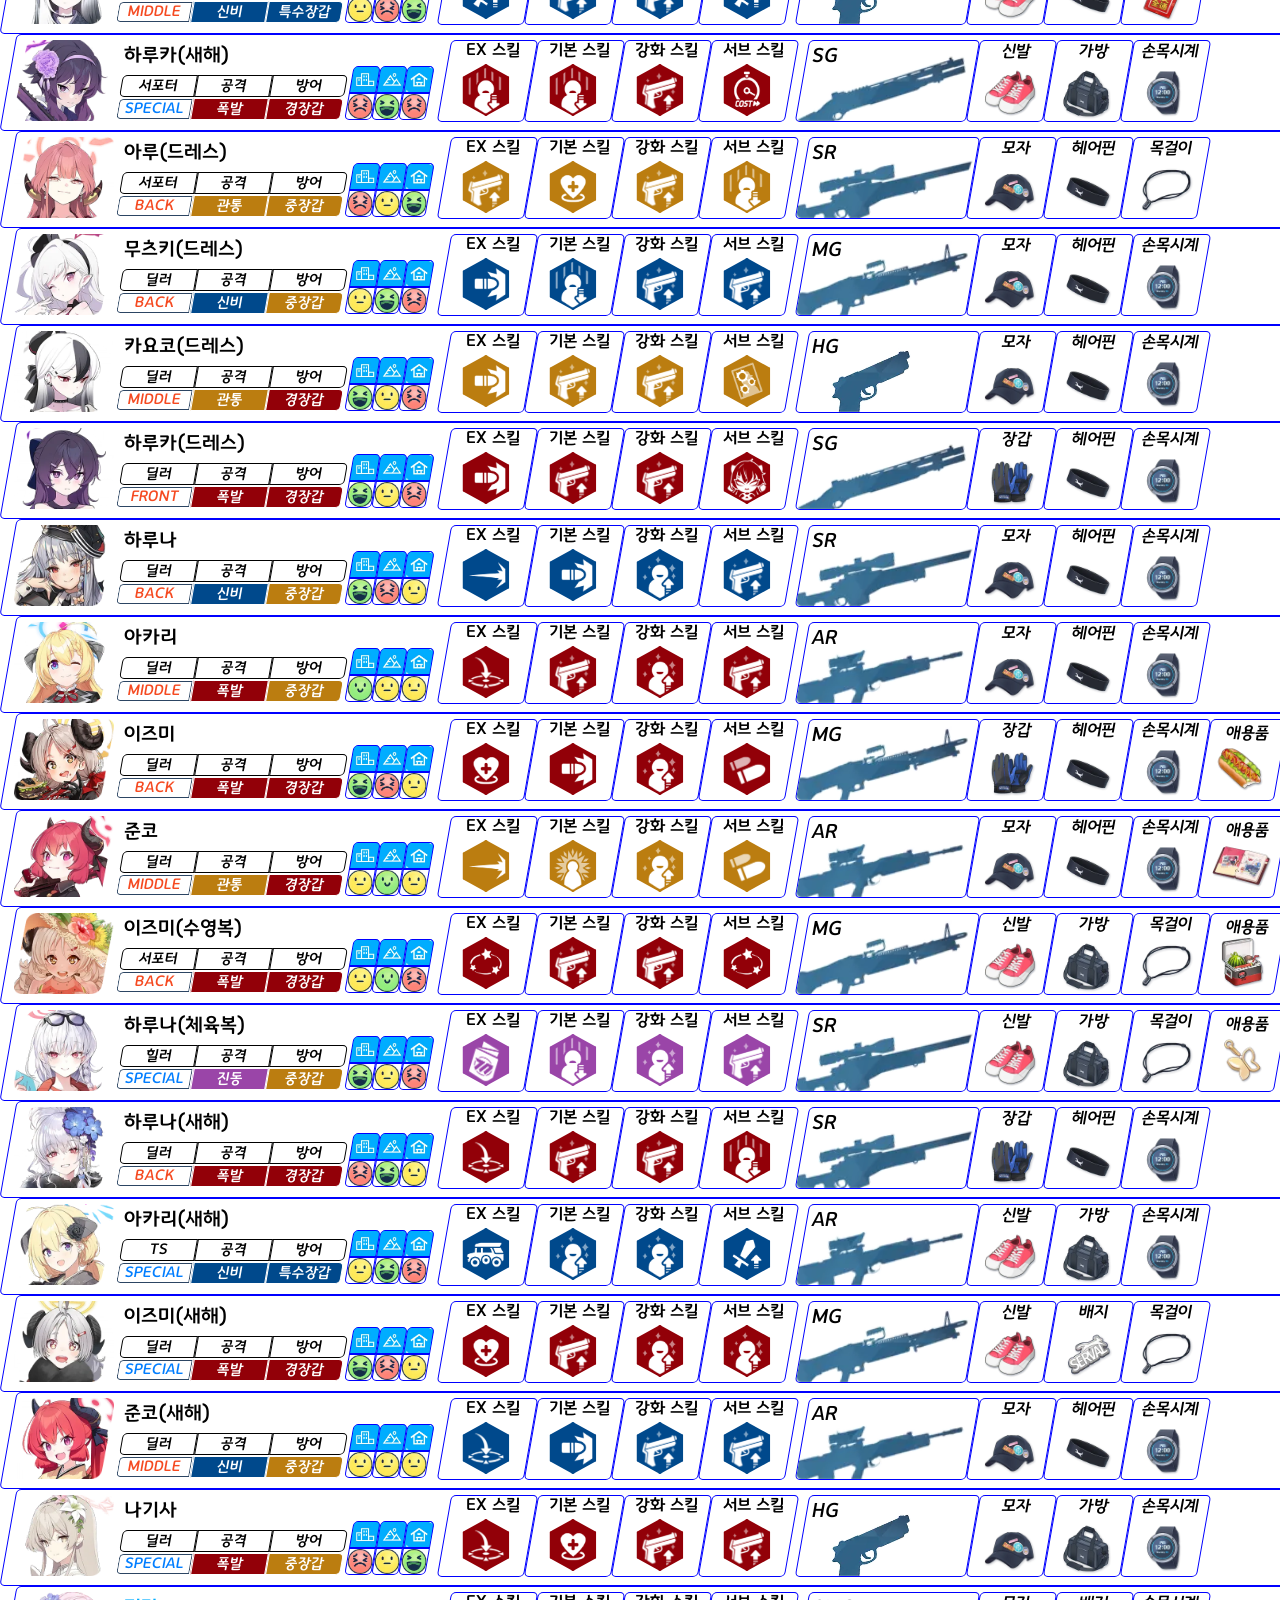
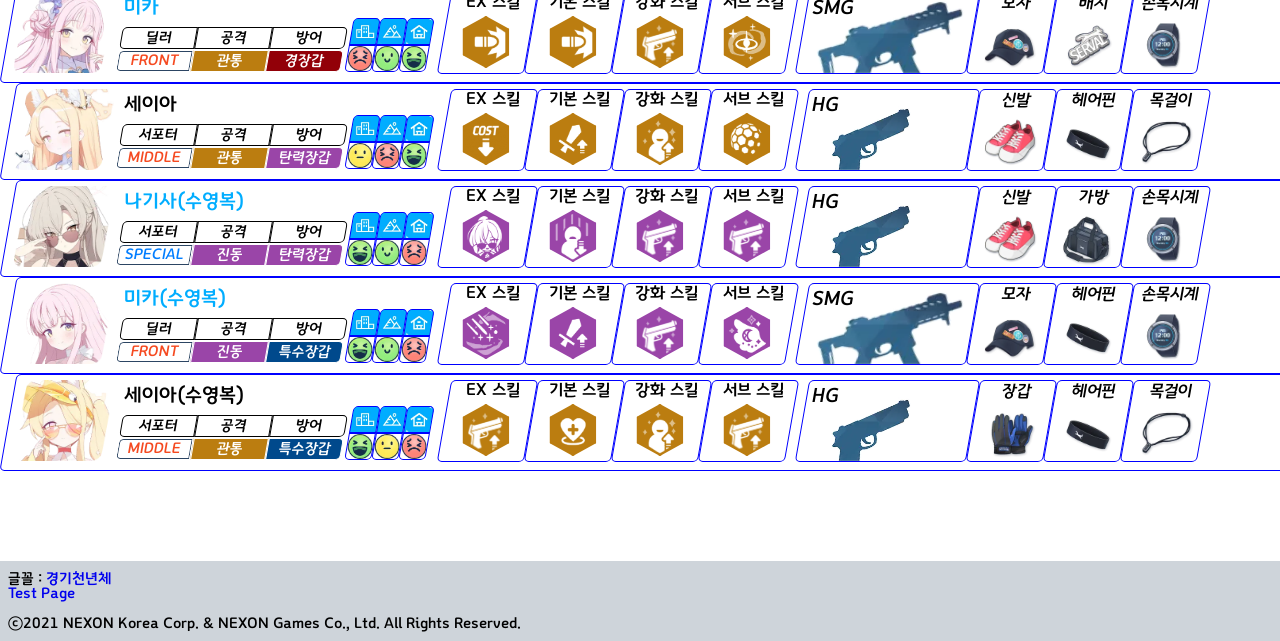
==== commit 4d283858: "fix css" ====
--- a/public/index.html
+++ b/public/index.html
@@ -13,10 +13,10 @@
 <a href="https://bluearchive.fandom.com/wiki/Hayase_Yuuka_(Gym_ver.)" target="_blank">fandom</a>
 </div>
 <div>
-<a href="https://schaledb.com/student">schaledb</a>
+<a href="https://schaledb.com/student" target="_blank">schaledb</a>
 </div>
 <div>
-<a href="https://blue-utils.me/student/list">blue-utils</a>
+<a href="https://blue-utils.me/student/list" target="_blank">blue-utils</a>
 </div>
 
 <div id="inform-button">상성+지형</div>
@@ -76,8 +76,8 @@
 </div>
 
 <div class="sorter">
-	<div class="sorter-button">정렬</div>
-	<div class="sorter-button" onclick="sorter()">이름순</div>
+	<div class="sorter-box">정렬</div>
+	<div class="sorter-box sorter-button" onclick="sorter()">이름순</div>
 </div>
 <div id="filter-button">필터</div>
 <div class="filter_container" id="inform-filter">
--- a/public/style.css
+++ b/public/style.css
@@ -54,6 +54,8 @@
 }
 .sorter-button{
 cursor:pointer;
+border:1px solid blue;
+border-width:0 0 0 1px;
 }
 #filter-button{
 width:100px;
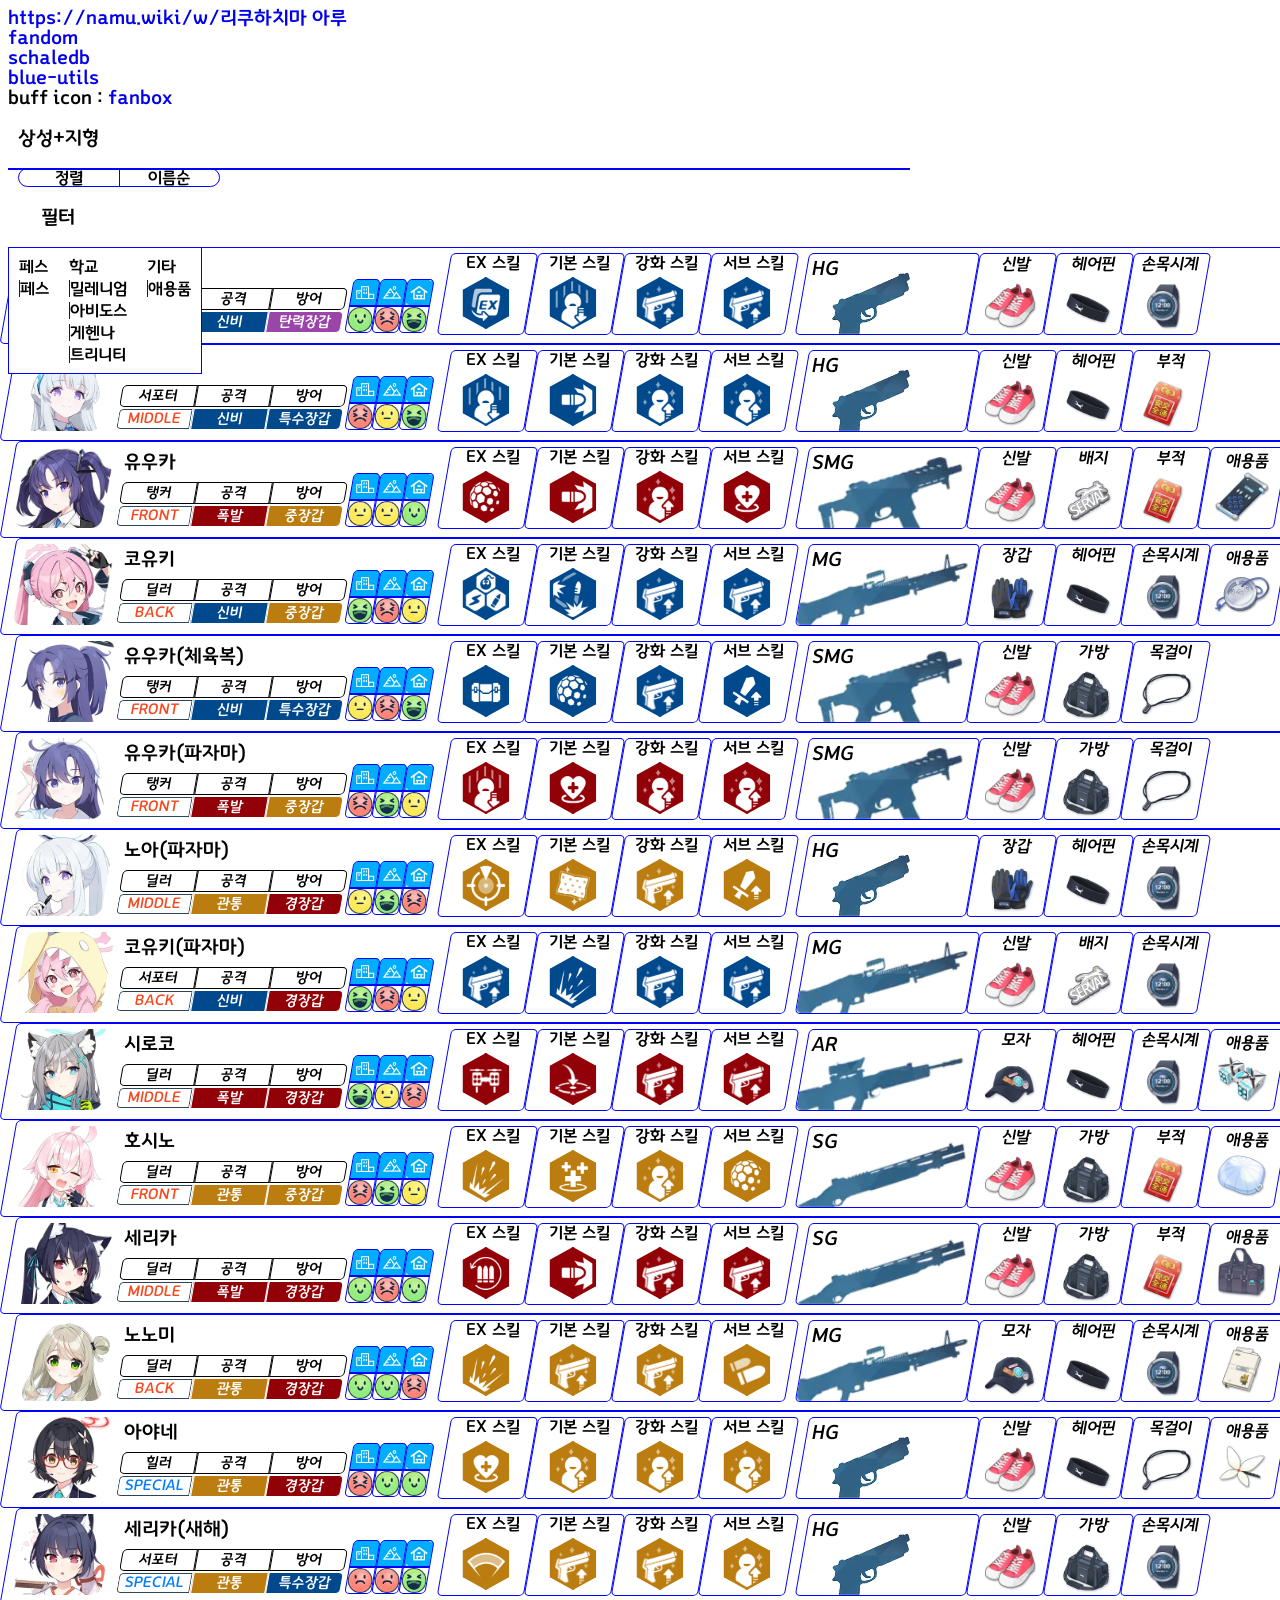
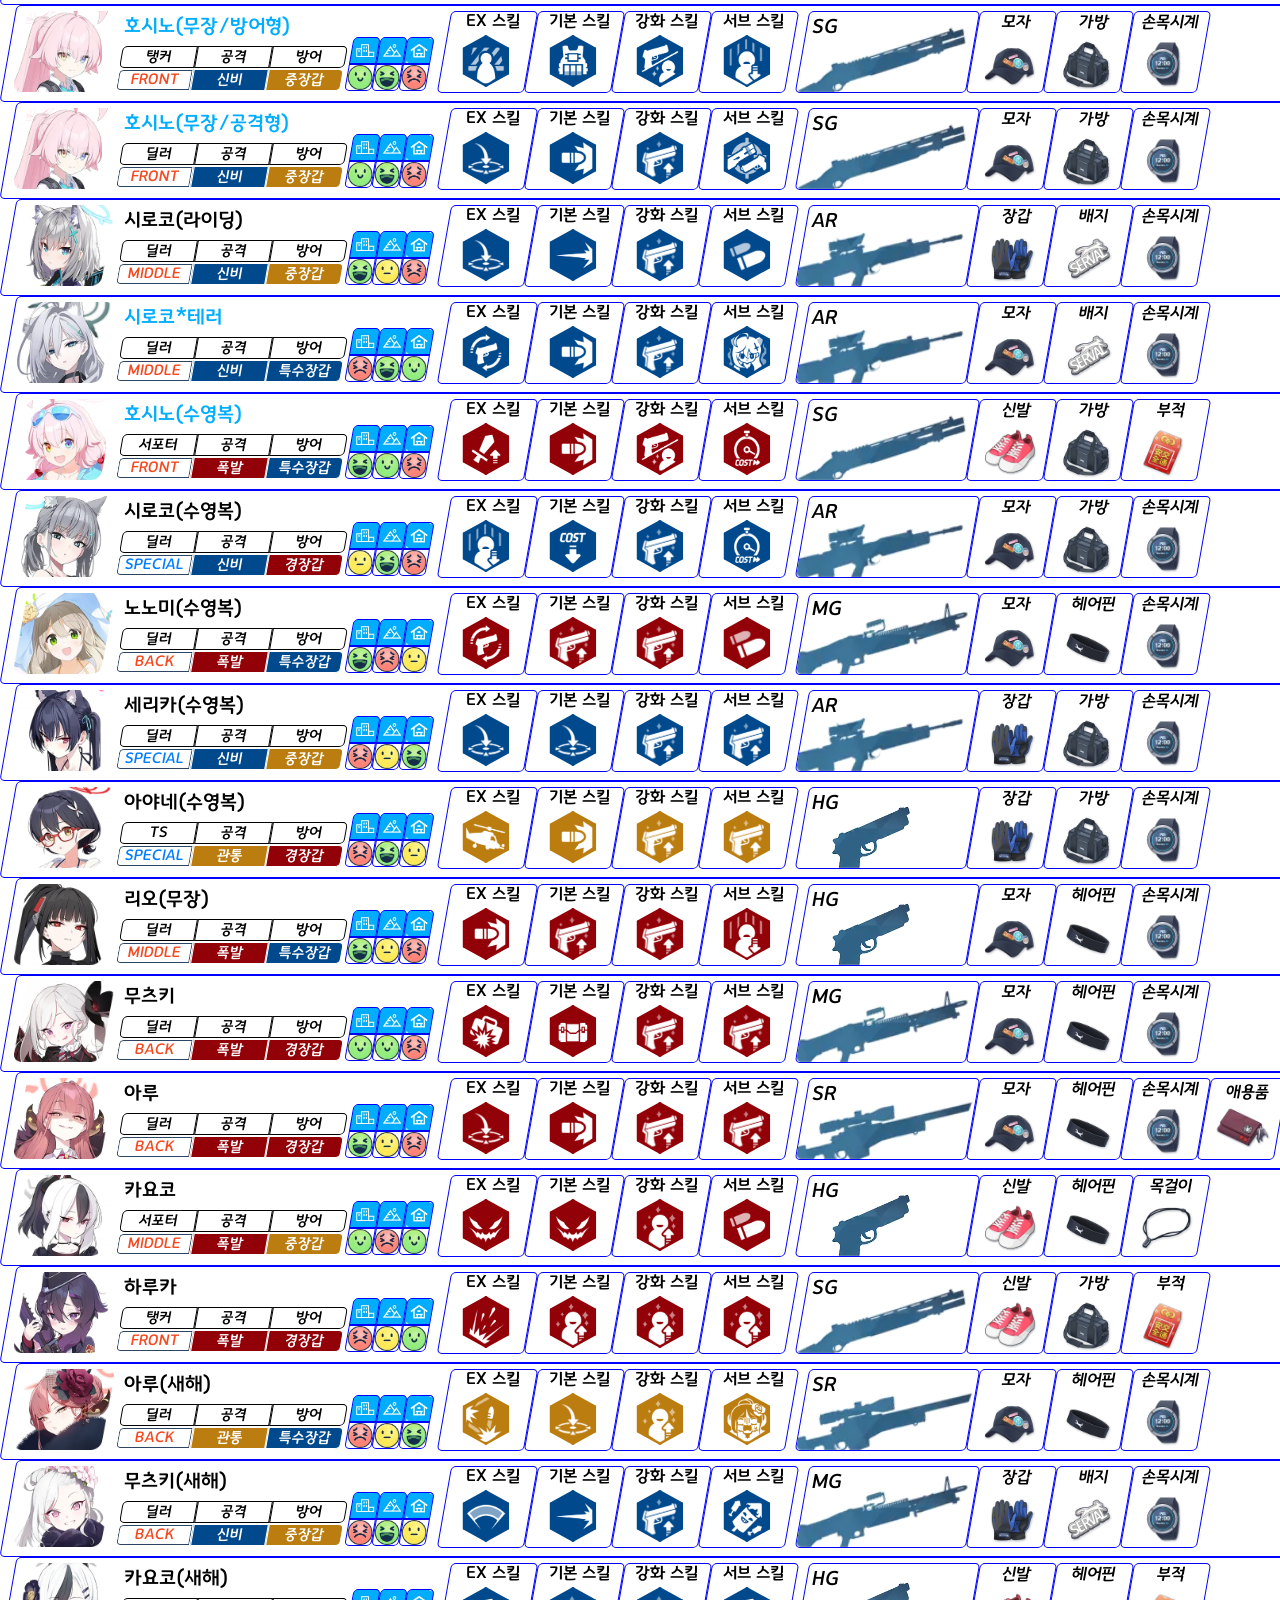
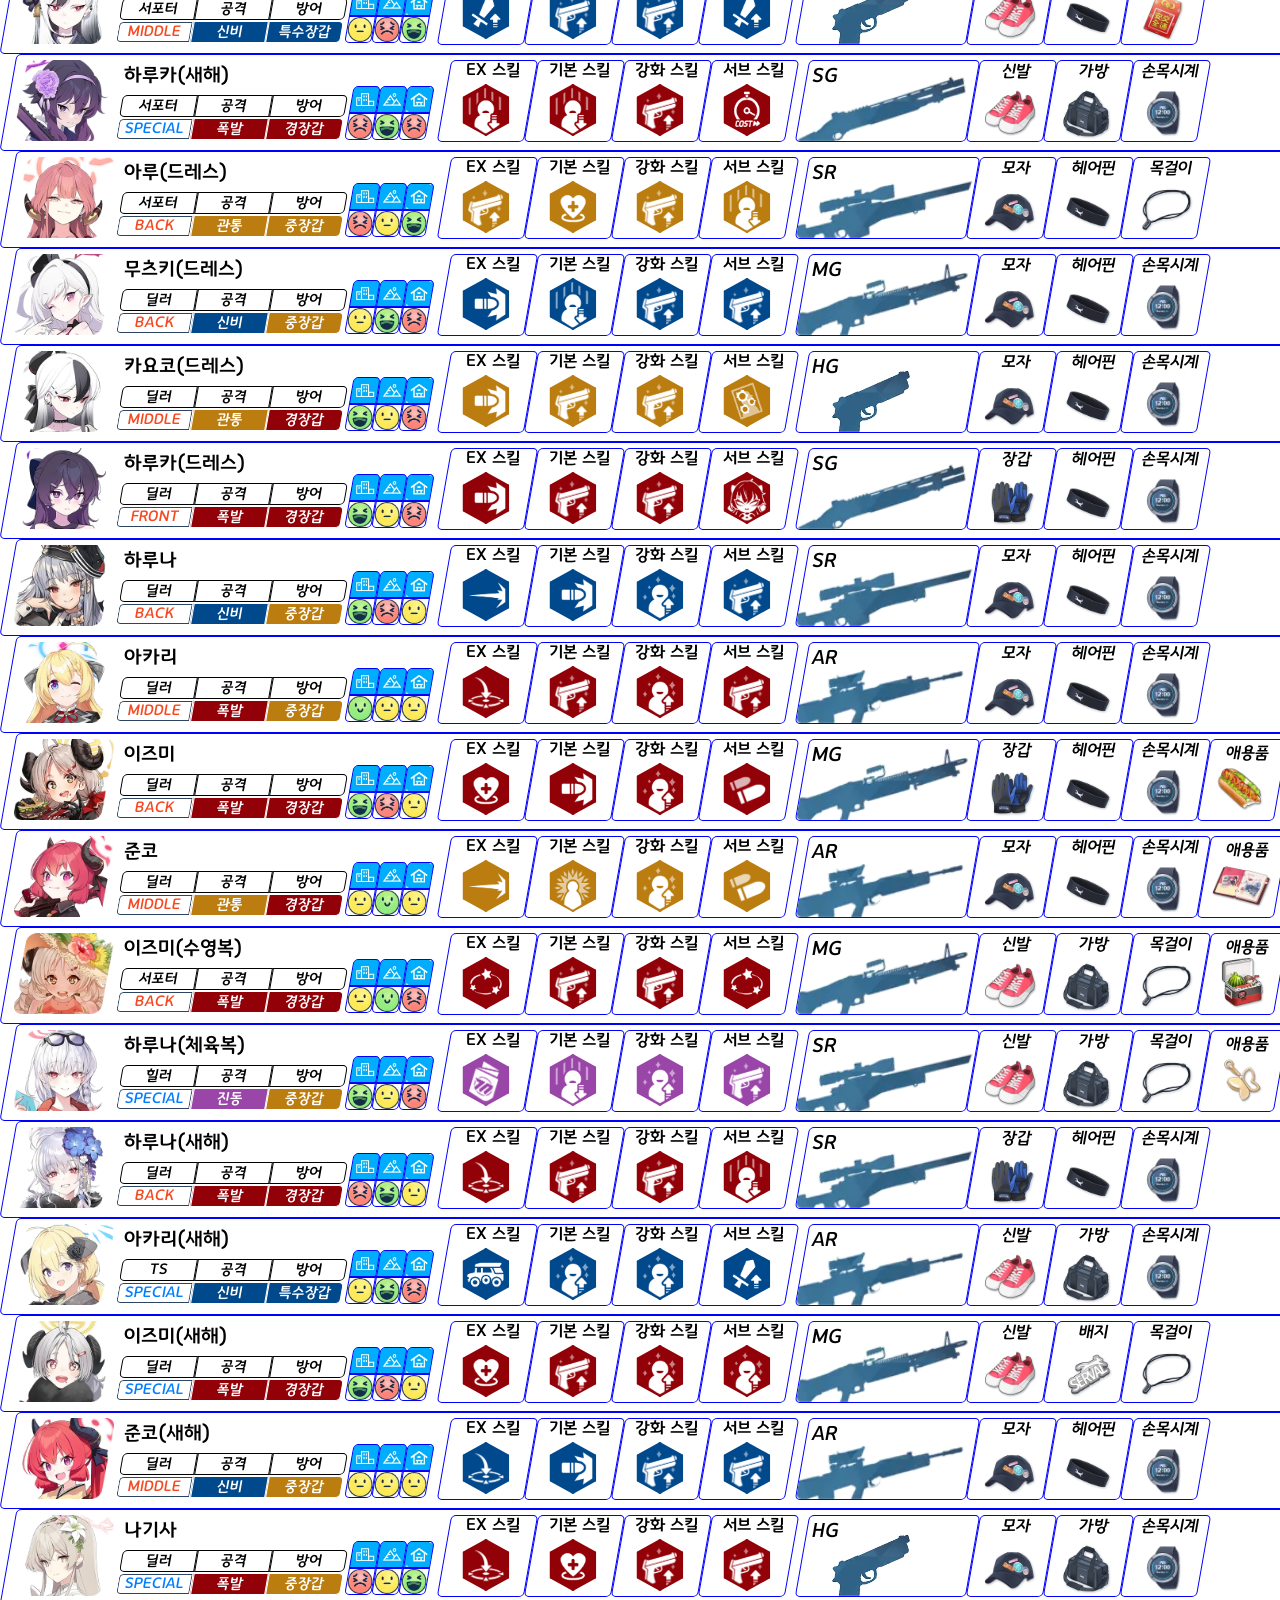
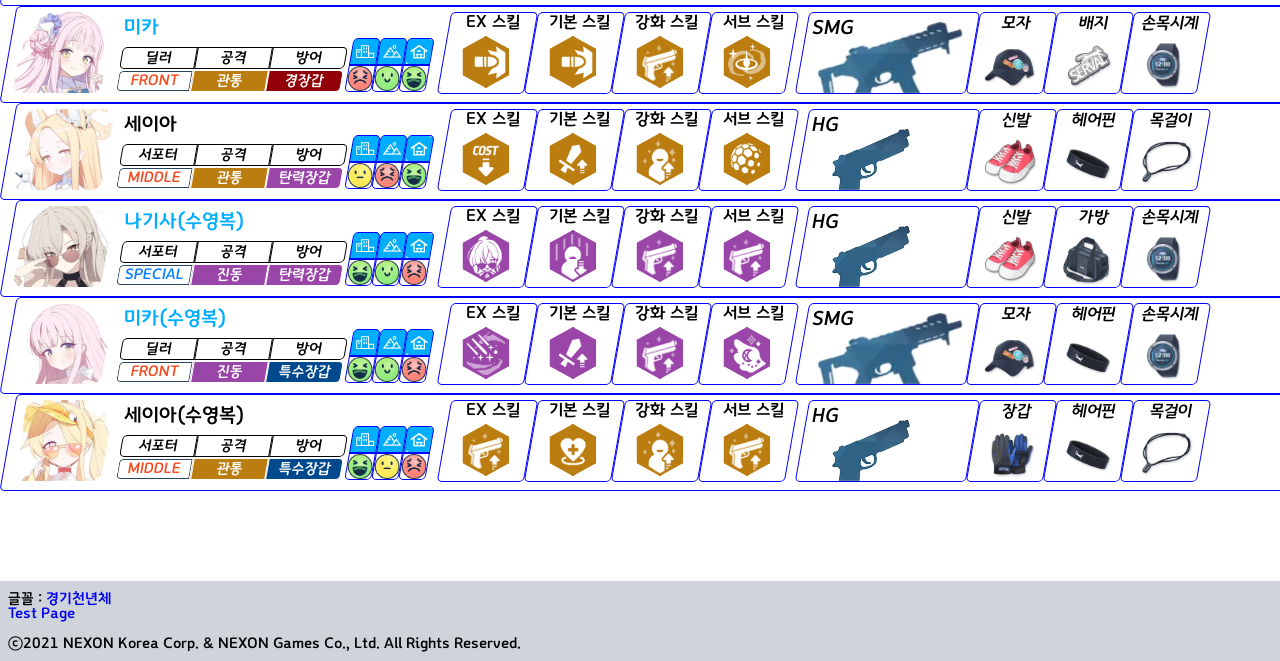
==== commit 185129aa: "Update index.html" ====
--- a/public/index.html
+++ b/public/index.html
@@ -19,60 +19,11 @@
 <a href="https://blue-utils.me/student/list" target="_blank">blue-utils</a>
 </div>
 
+<div> buff icon : <a href="https://bluearchive.fandom.com/wiki/Status_Effect" target="_blank">fanbox</a></div>
+
 <div id="inform-button">상성+지형</div>
 <div id="information">
-<div id="inform-types">
-	<h2>공격/방어 타입</h2>
-	<img src="./assets/상성표.webp">
-	<div class="table">
-	<div class="weak">특효(Weak)</div><div>x200%</div>
-	<div class="effective">유리(Effective)</div><div>x150%</div>
-	<div class="normal">일반(Normal)</div><div>x100%</div>
-	<div class="resist">반감(Resist)</div><div>x50%</div>
-	</div>
-</div>
-<div id="inform-fields">
-	<h2>학생 적성</h2>
-	<div class="left">
-		<div>시가</div>
-		<div>야전</div>
-		<div>실내</div>
-		<div><div><img src=""></div></div>
-		<div><div><img src=""></div></div>
-		<div><div><img src=""></div></div>
-	</div>
-	<div class="right">
-		<div>아이콘</div>
-		<div>명칭</div>
-		<div>공격력 보정</div>
-		<div>엄폐 무시/블럭 확률</div>
-
-		<div><img src=""></div>
-		<div>SS</div>
-		<div>x1.3</div>
-		<div>75%</div>
-		<div><img src=""></div>
-		<div>S</div>
-		<div>x1.2</div>
-		<div>60%</div>
-		<div><img src=""></div>
-		<div>A</div>
-		<div>x1.1</div>
-		<div>45%</div>
-		<div><img src=""></div>
-		<div>B</div>
-		<div>x1</div>
-		<div>30%</div>
-		<div><img src=""></div>
-		<div>C</div>
-		<div>x0.9</div>
-		<div>15%</div>
-		<div><img src=""></div>
-		<div>D</div>
-		<div>x0.8</div>
-		<div>0%</div>
-	</div>
-</div>
+
 </div>
 
 <div class="sorter">
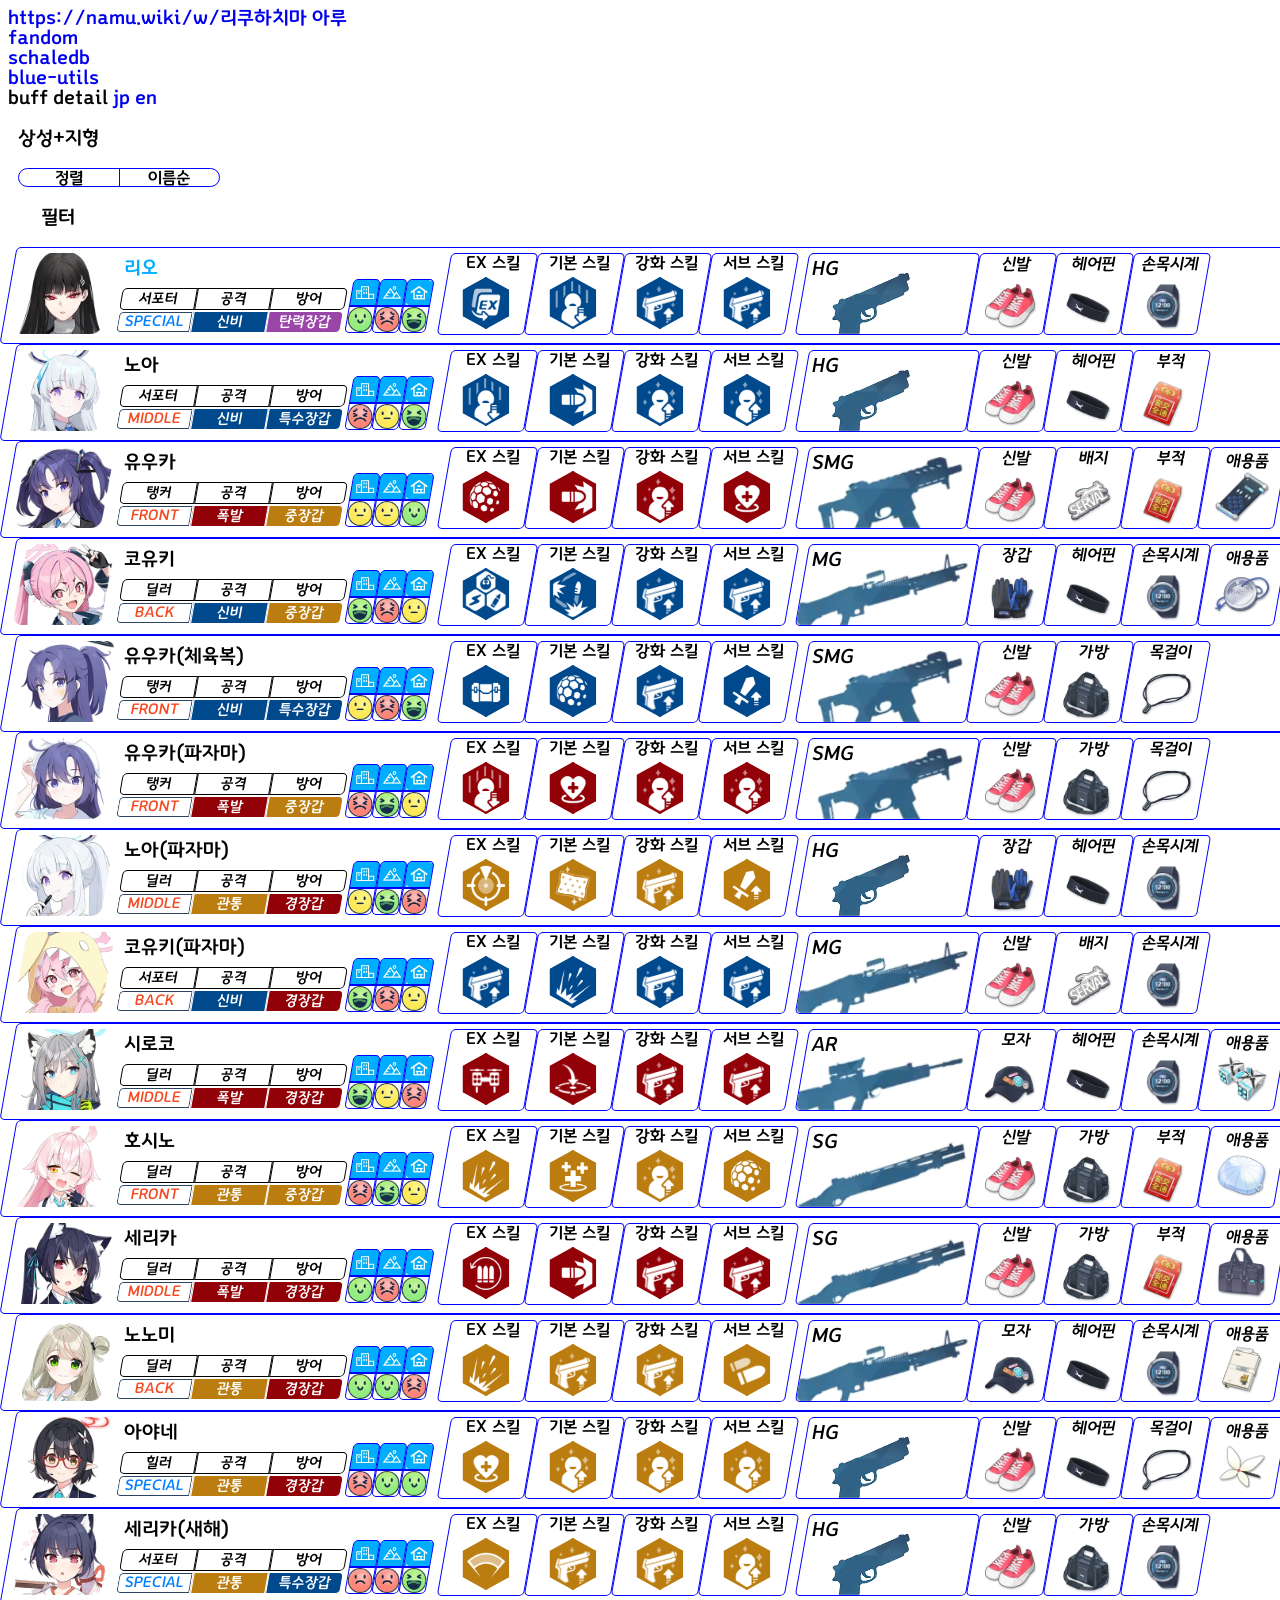
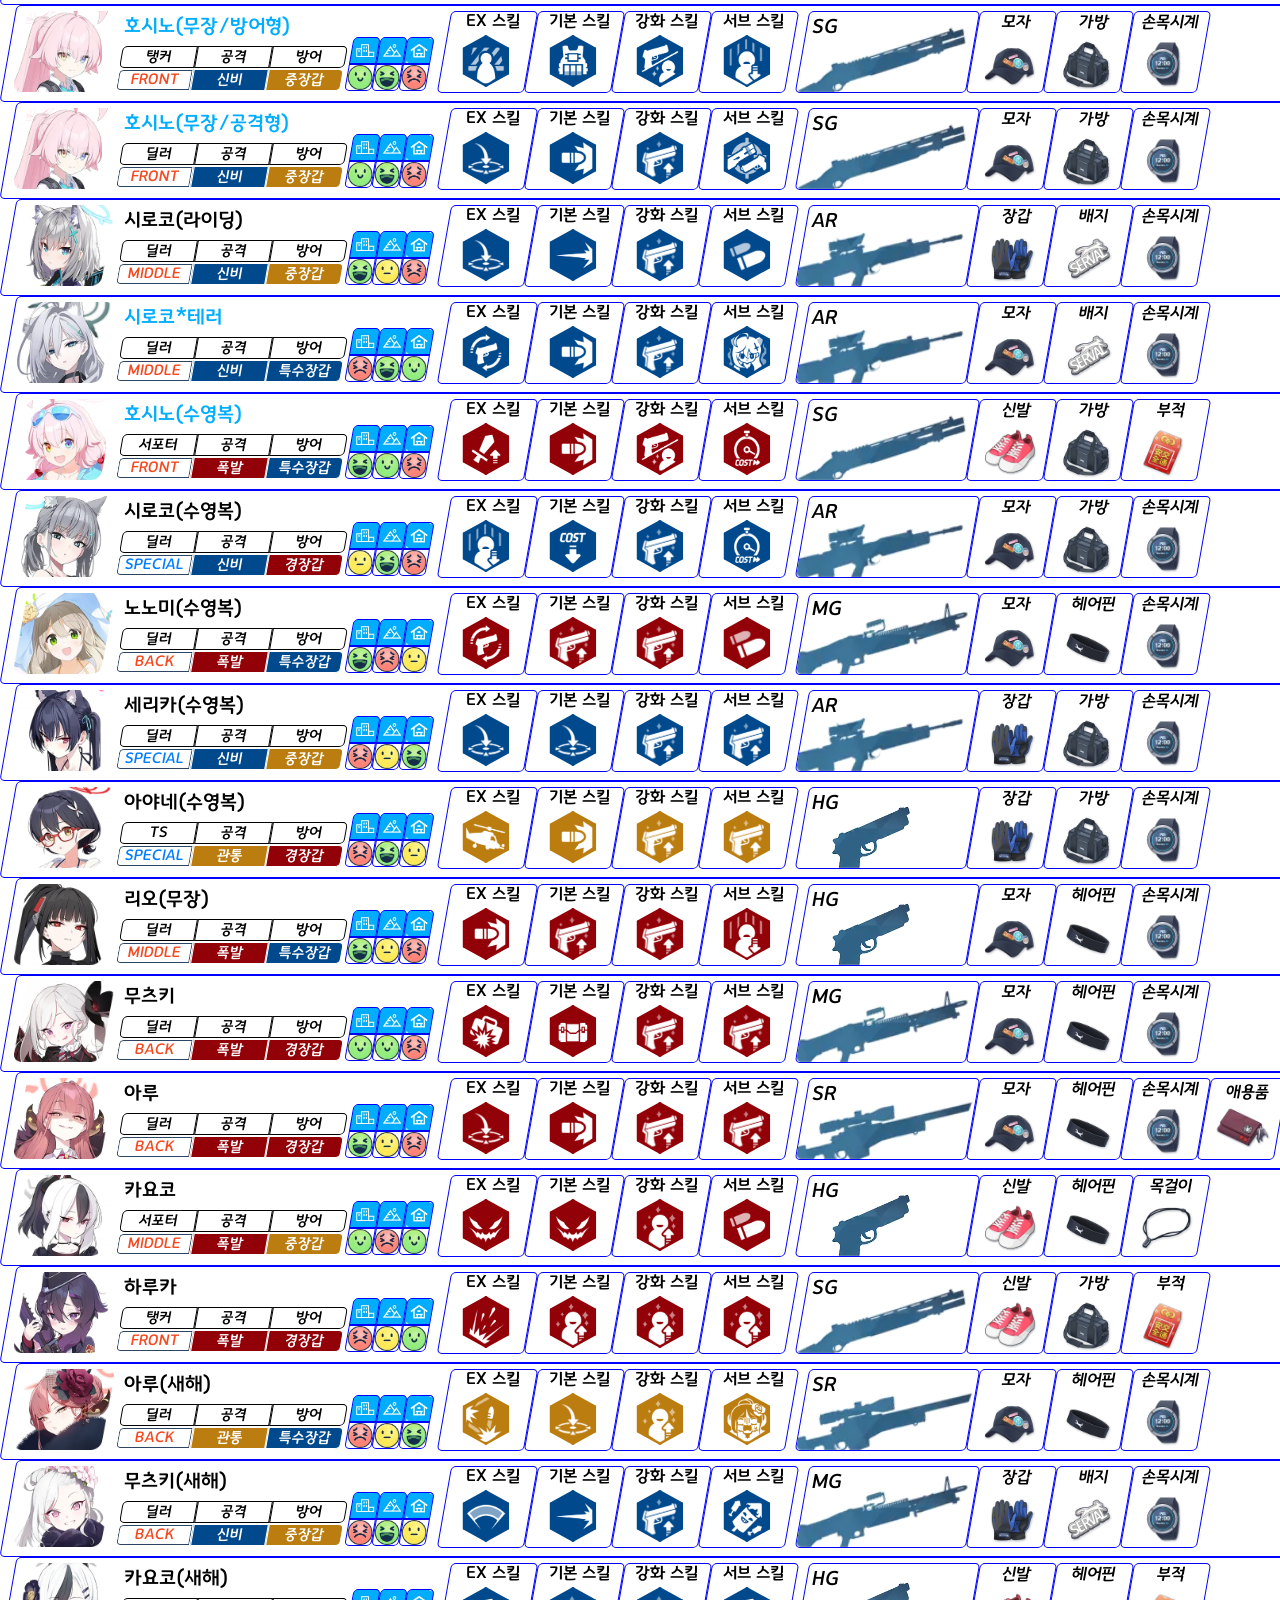
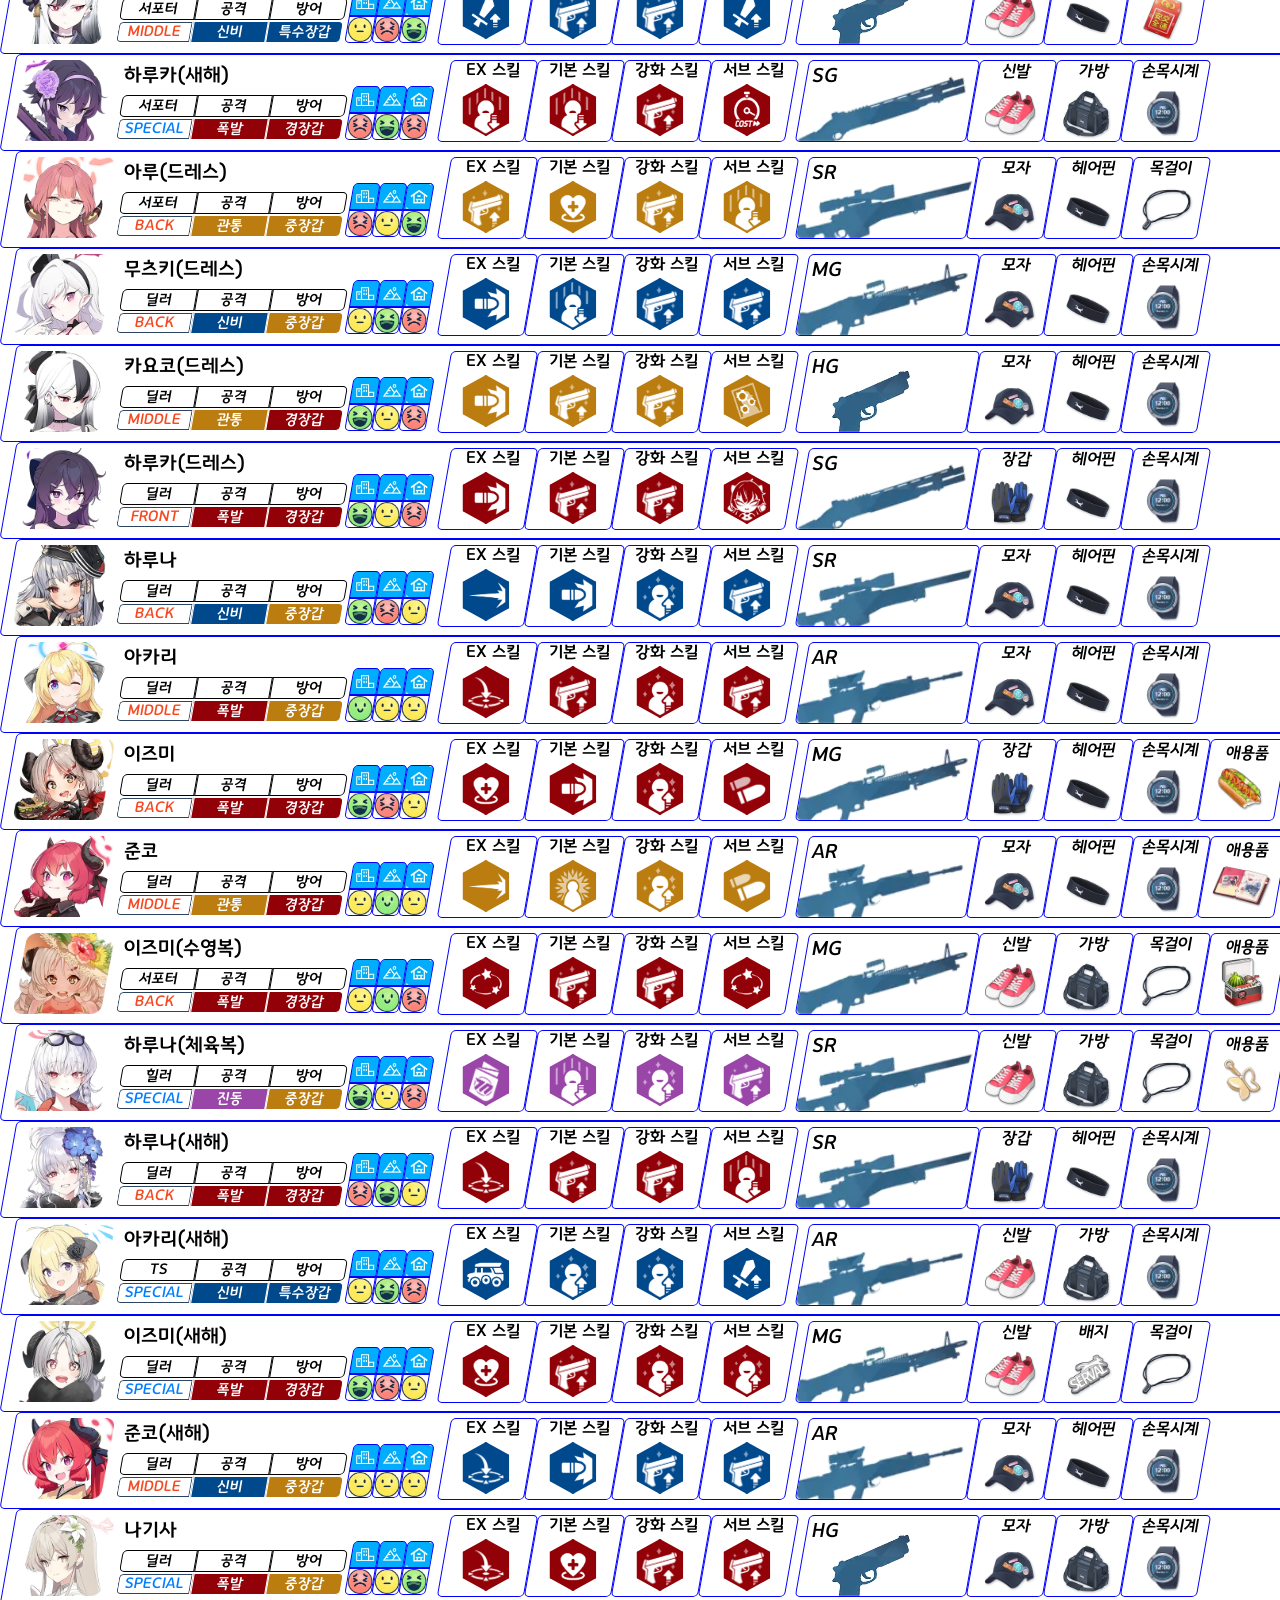
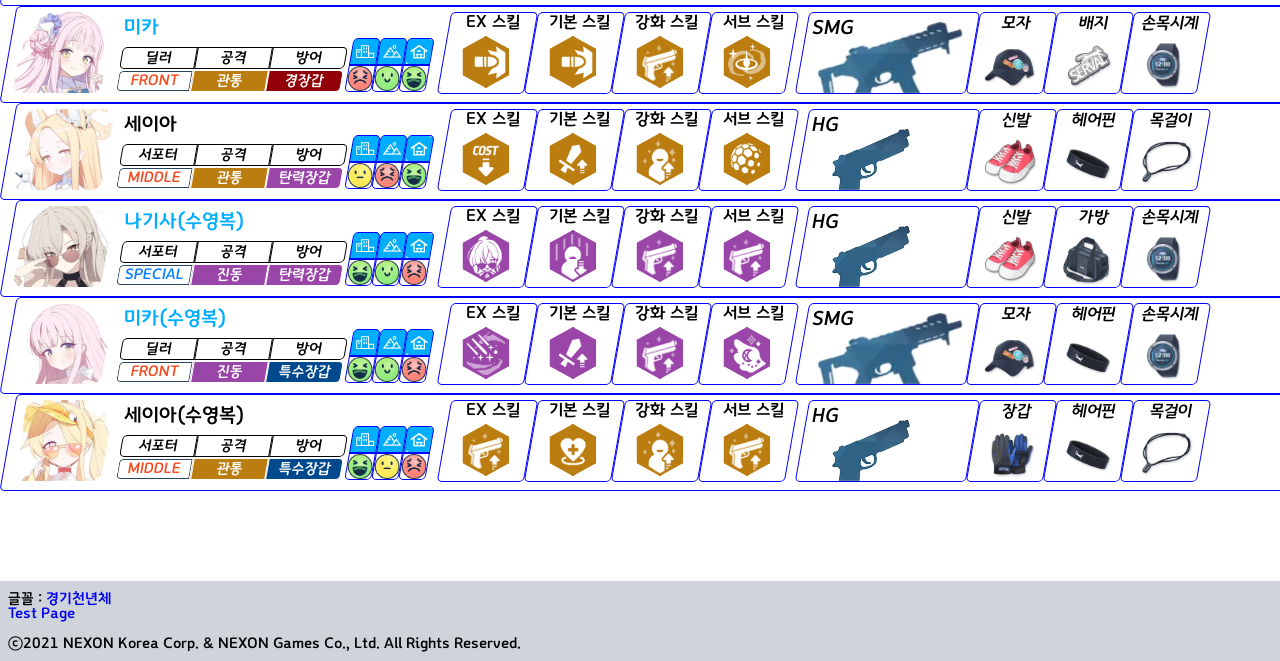
==== commit 0269d9a2: "add icons" ====
--- a/public/index.html
+++ b/public/index.html
@@ -18,8 +18,9 @@
 <div>
 <a href="https://blue-utils.me/student/list" target="_blank">blue-utils</a>
 </div>
-
-<div> buff icon : <a href="https://bluearchive.fandom.com/wiki/Status_Effect" target="_blank">fanbox</a></div>
+<div> buff detail <a href="https://bluearchive.wikiru.jp/?cmd=read&page=%E3%82%B9%E3%83%86%E3%83%BC%E3%82%BF%E3%82%B9%2F%E6%88%A6%E9%97%98%E3%82%A2%E3%82%A4%E3%82%B3%E3%83%B3&word=battle%20icons#Buff">jp</a>
+	<a href="https://bluearchive.fandom.com/wiki/Status_Effect">en</a>
+</div>
 
 <div id="inform-button">상성+지형</div>
 <div id="information">
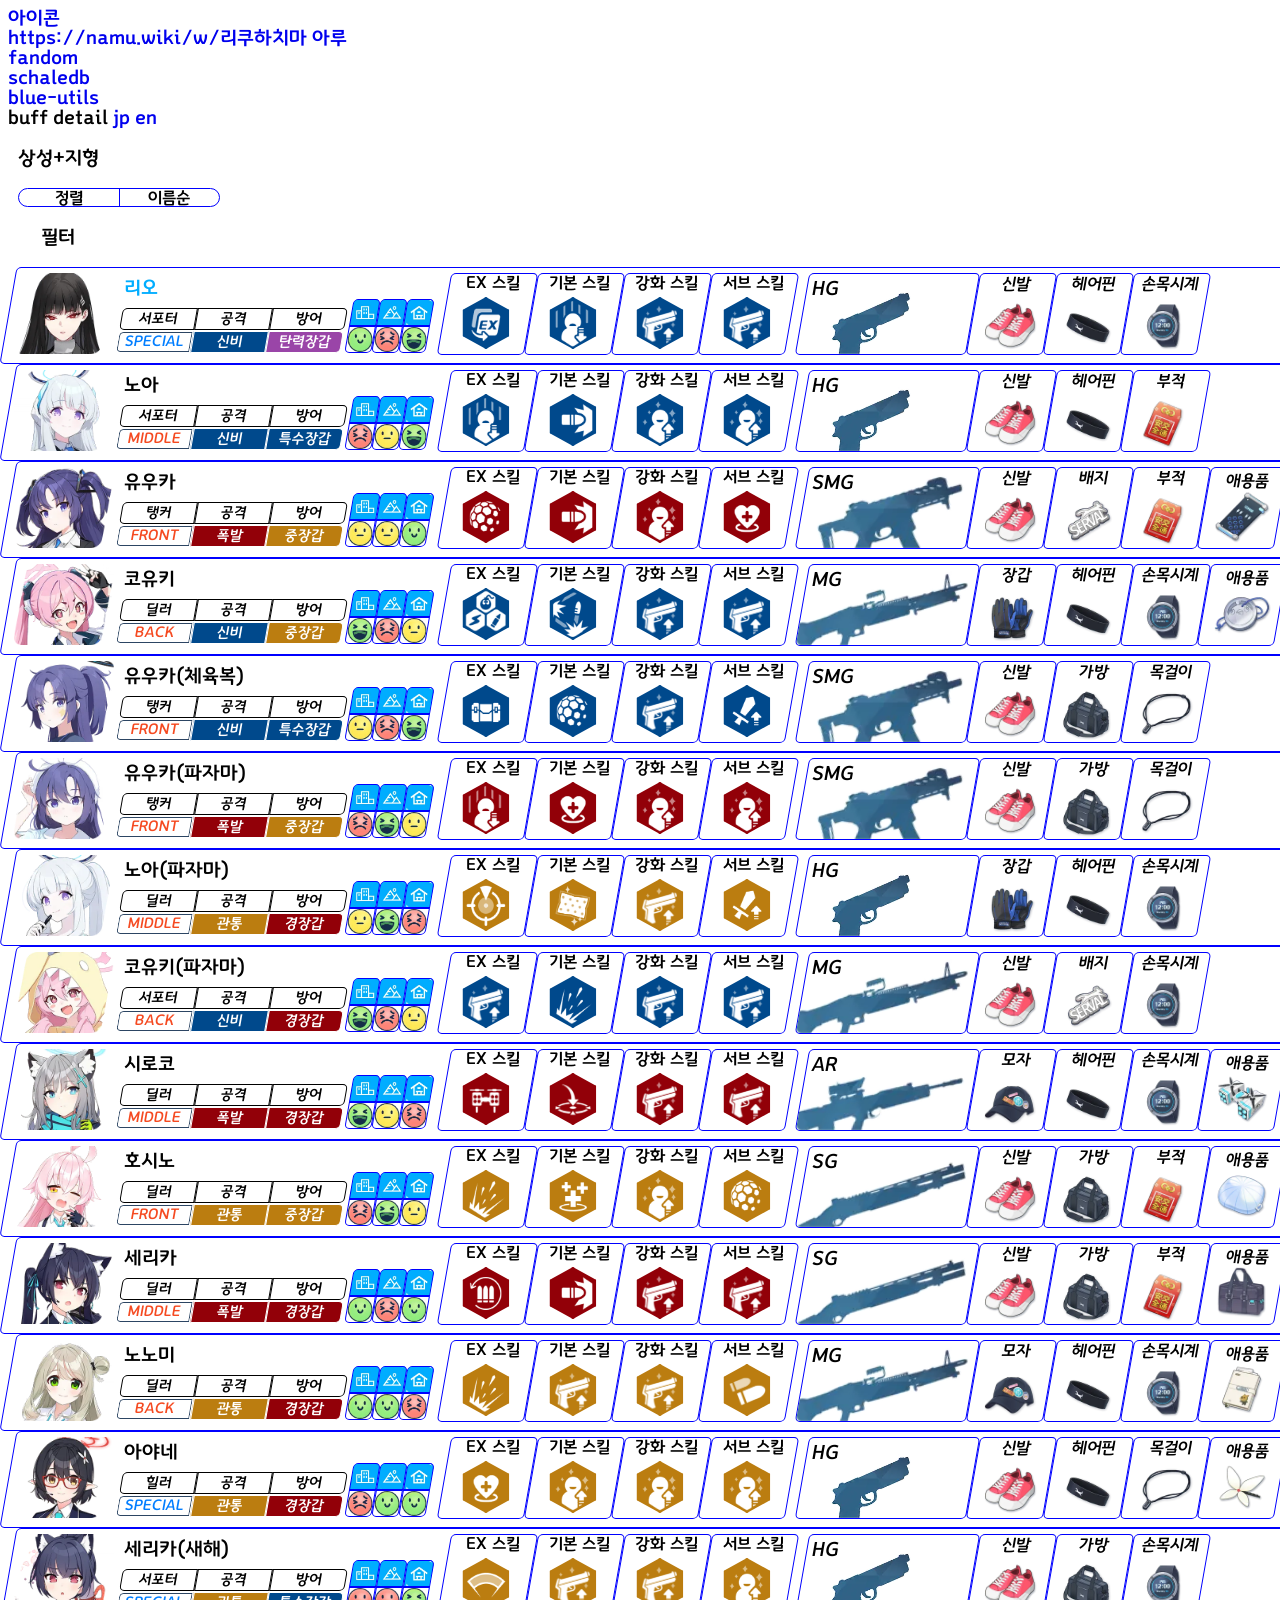
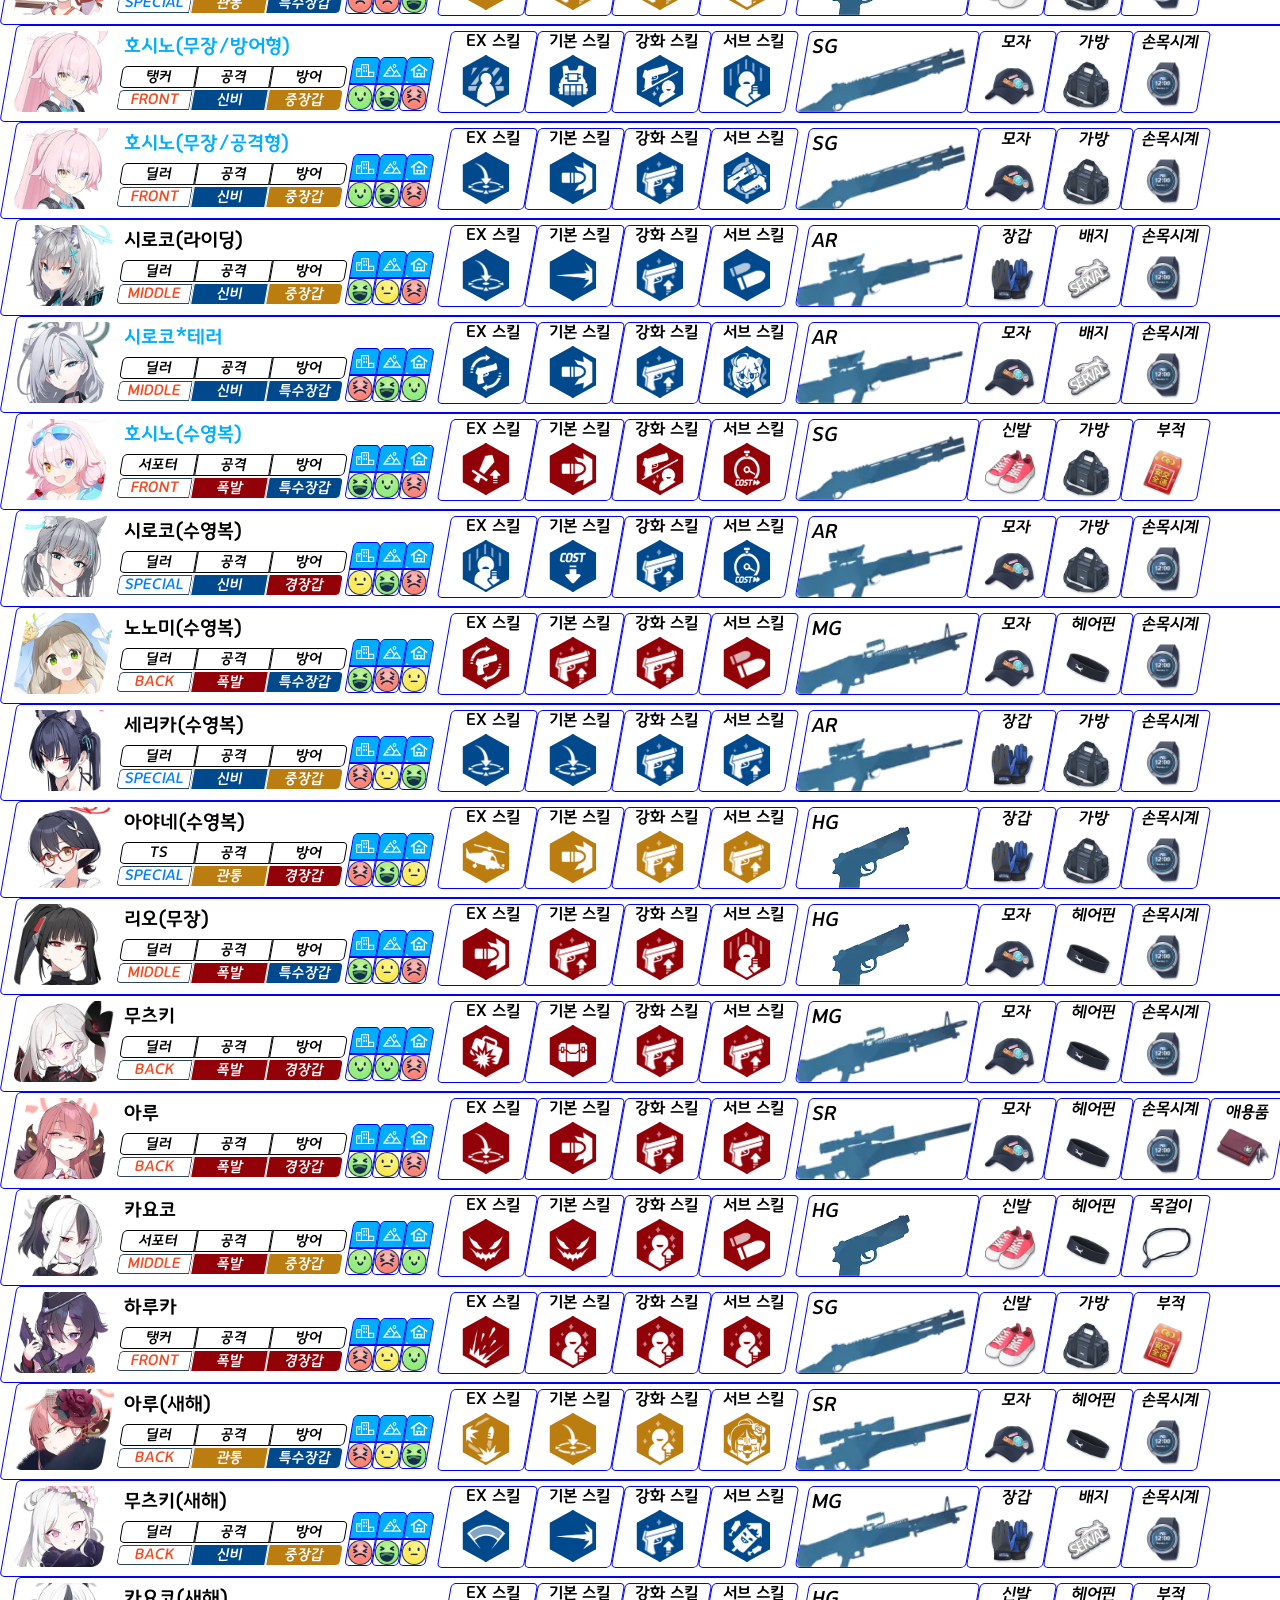
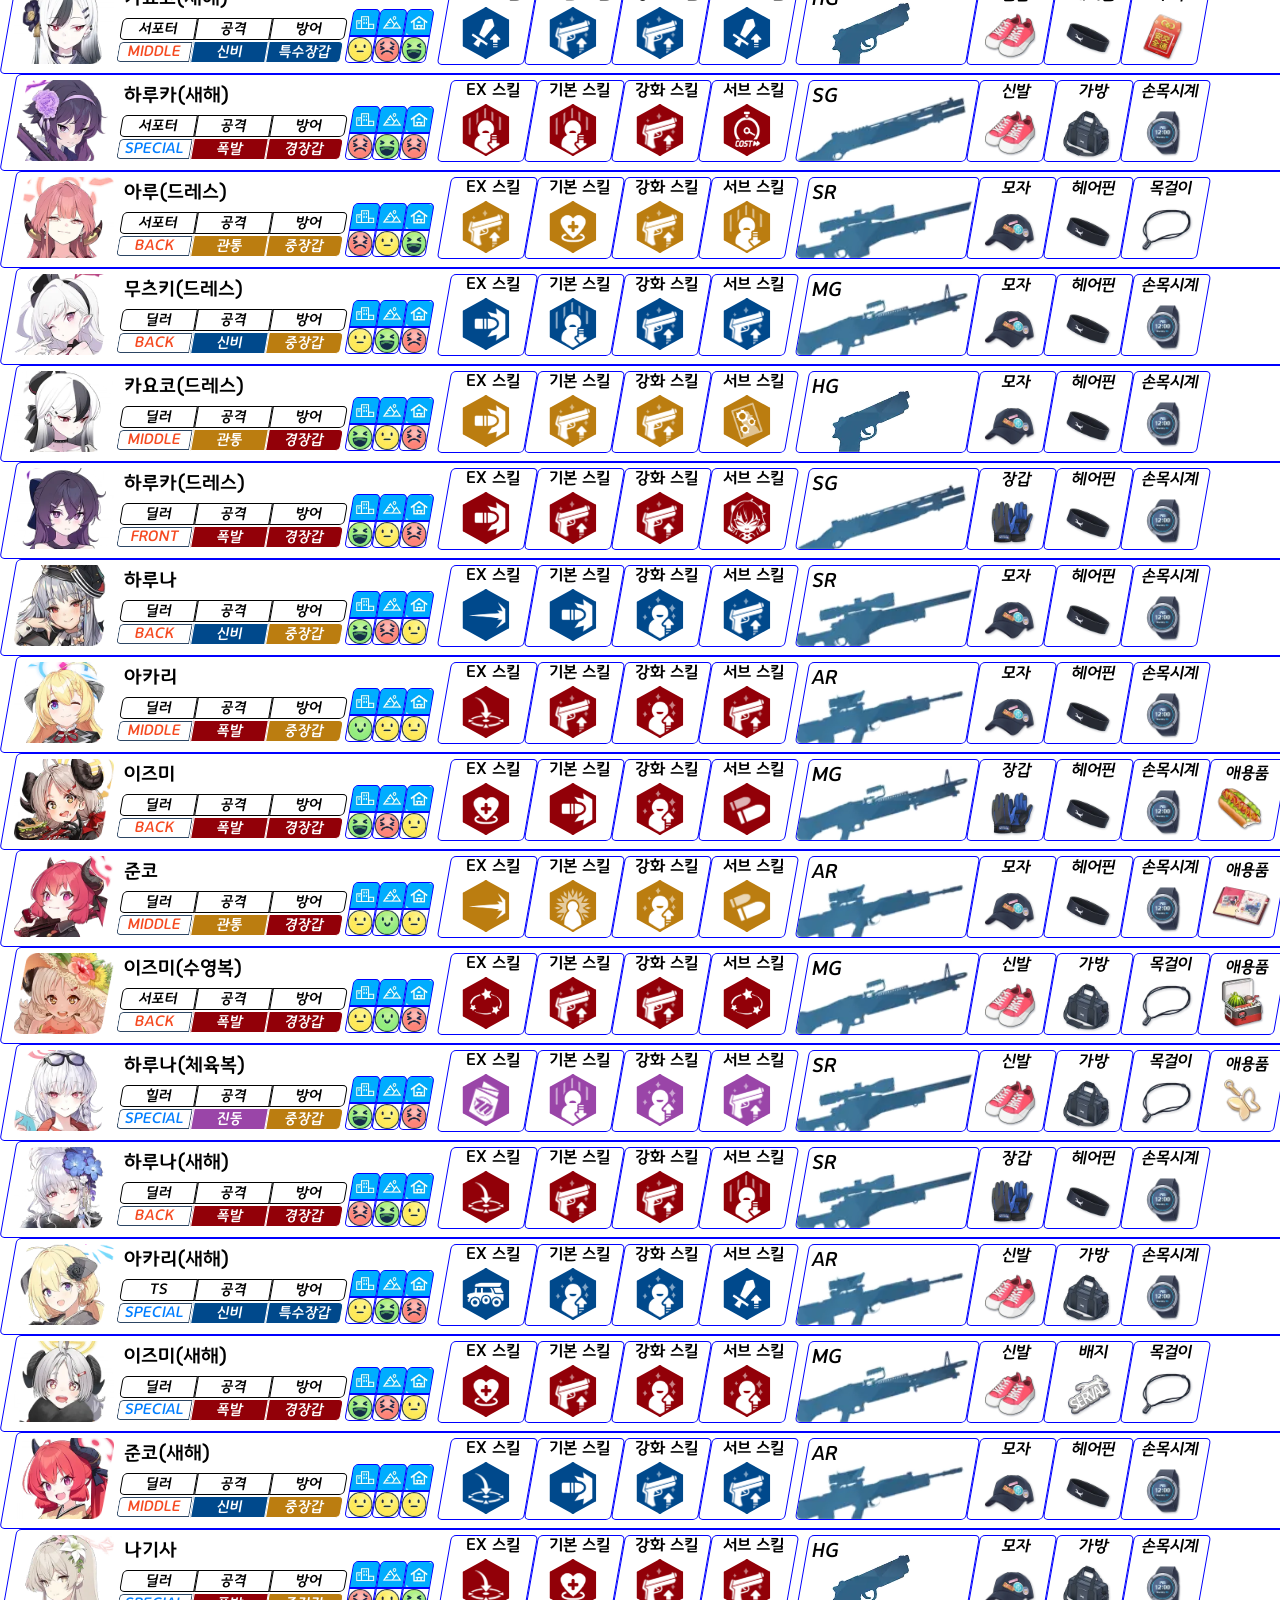
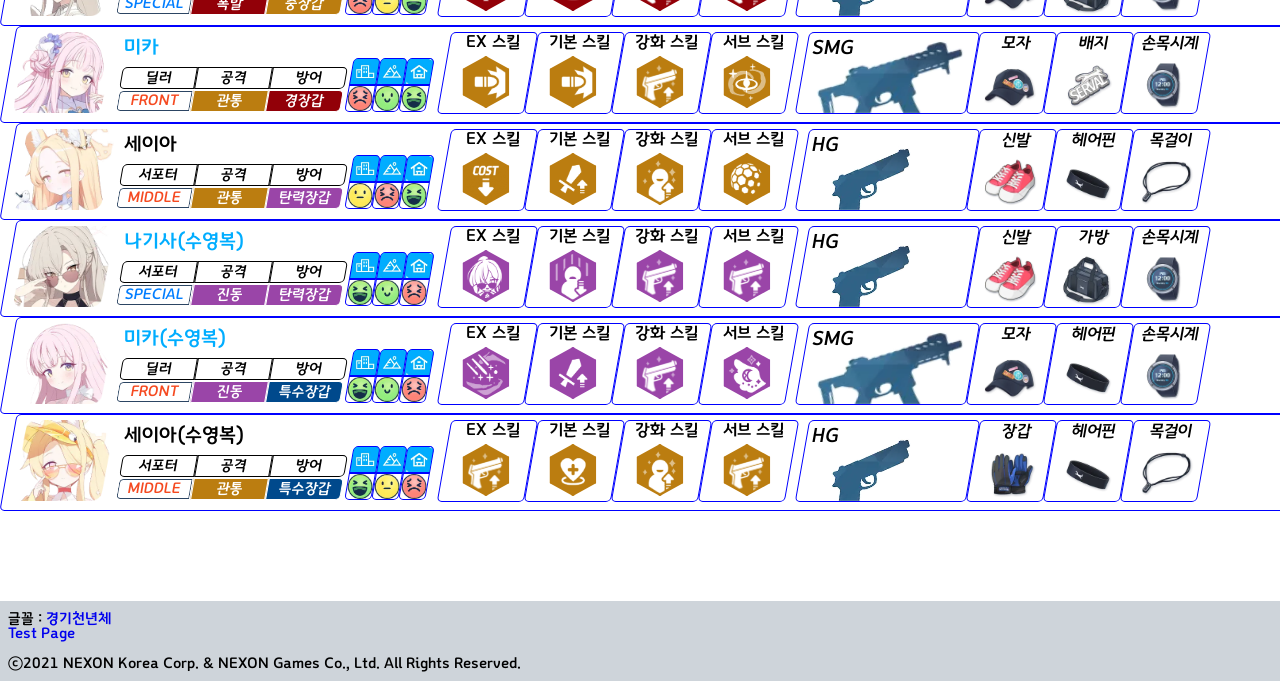
==== commit 17e7c149: "Update index.html" ====
--- a/public/index.html
+++ b/public/index.html
@@ -6,6 +6,11 @@
 </head>
 
 <body>
+<div id="menubar">
+<div><a href="./icons.html">아이콘</a></div>
+</div>
+
+
 <div>
 <a href="https://namu.wiki/w/%EB%A6%AC%EC%BF%A0%ED%95%98%EC%B9%98%EB%A7%88%20%EC%95%84%EB%A3%A8" target="_blnak">https://namu.wiki/w/리쿠하치마 아루</a>
 </div>
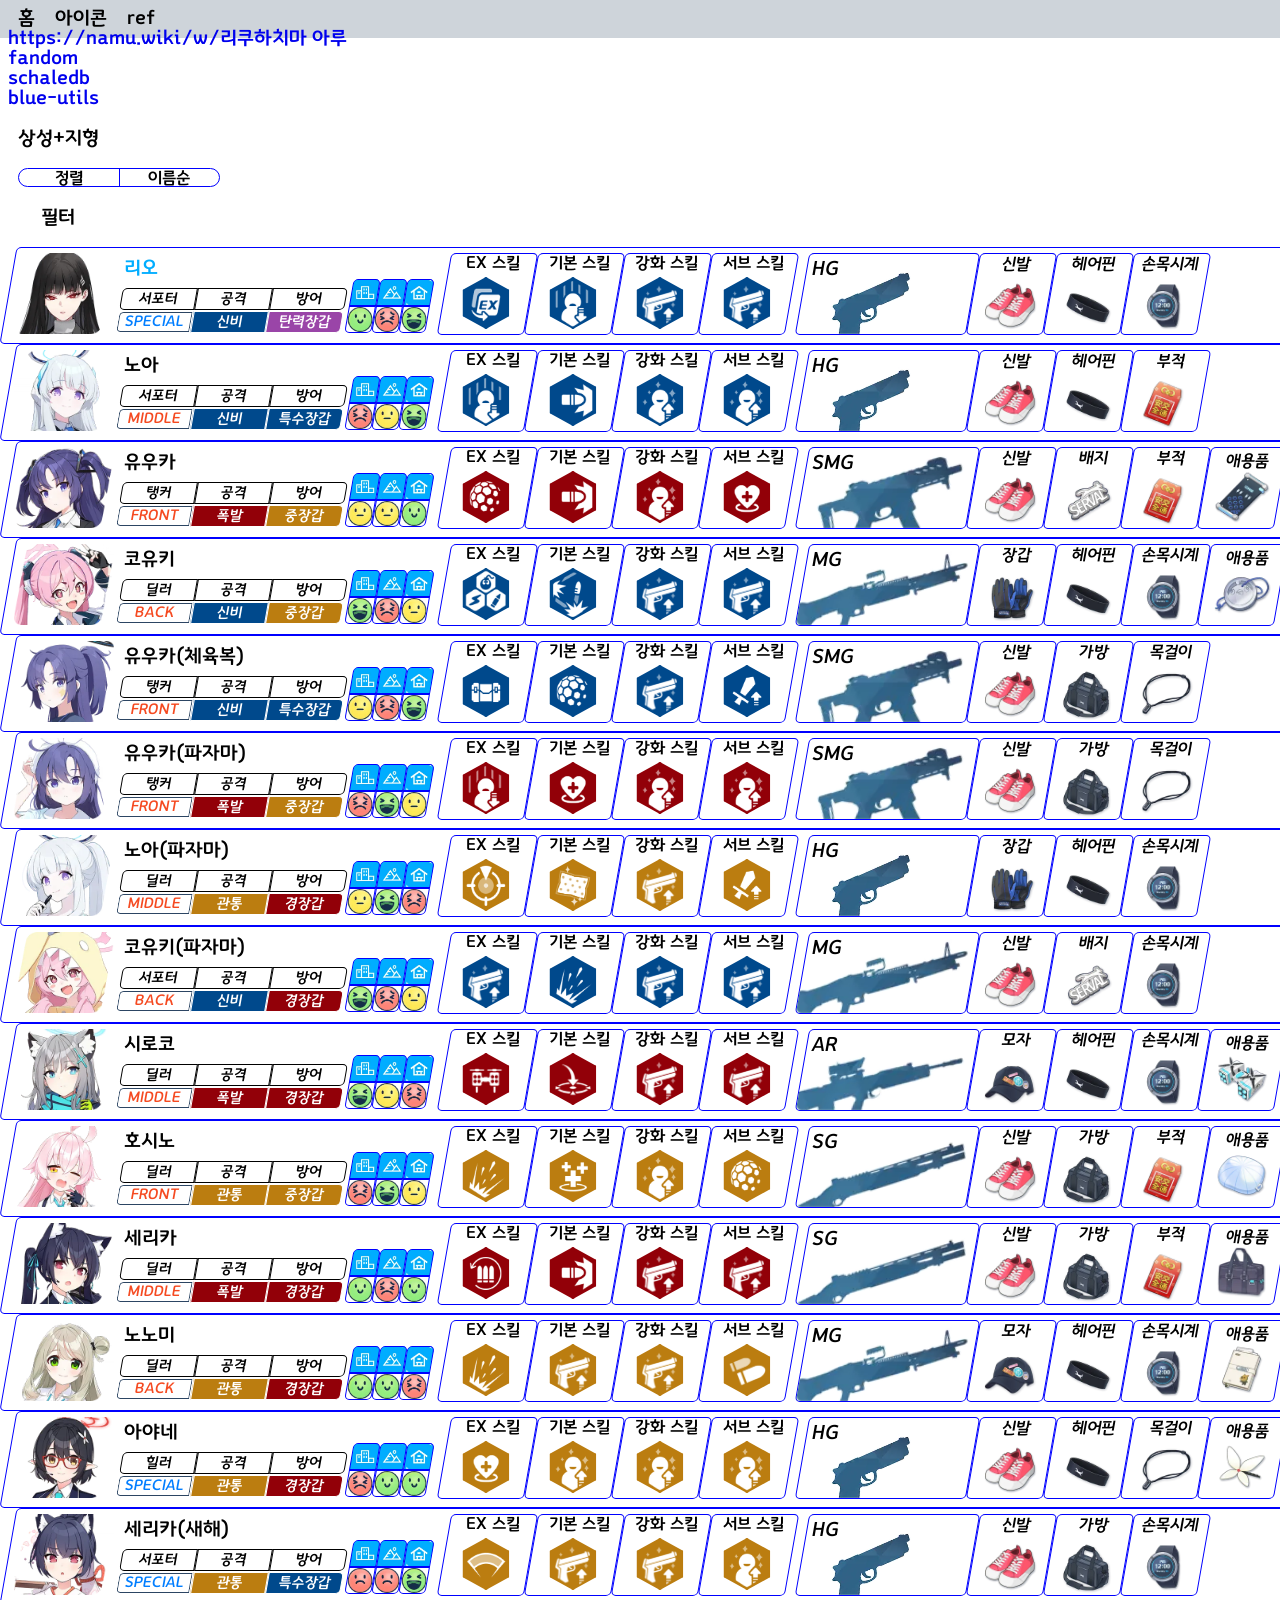
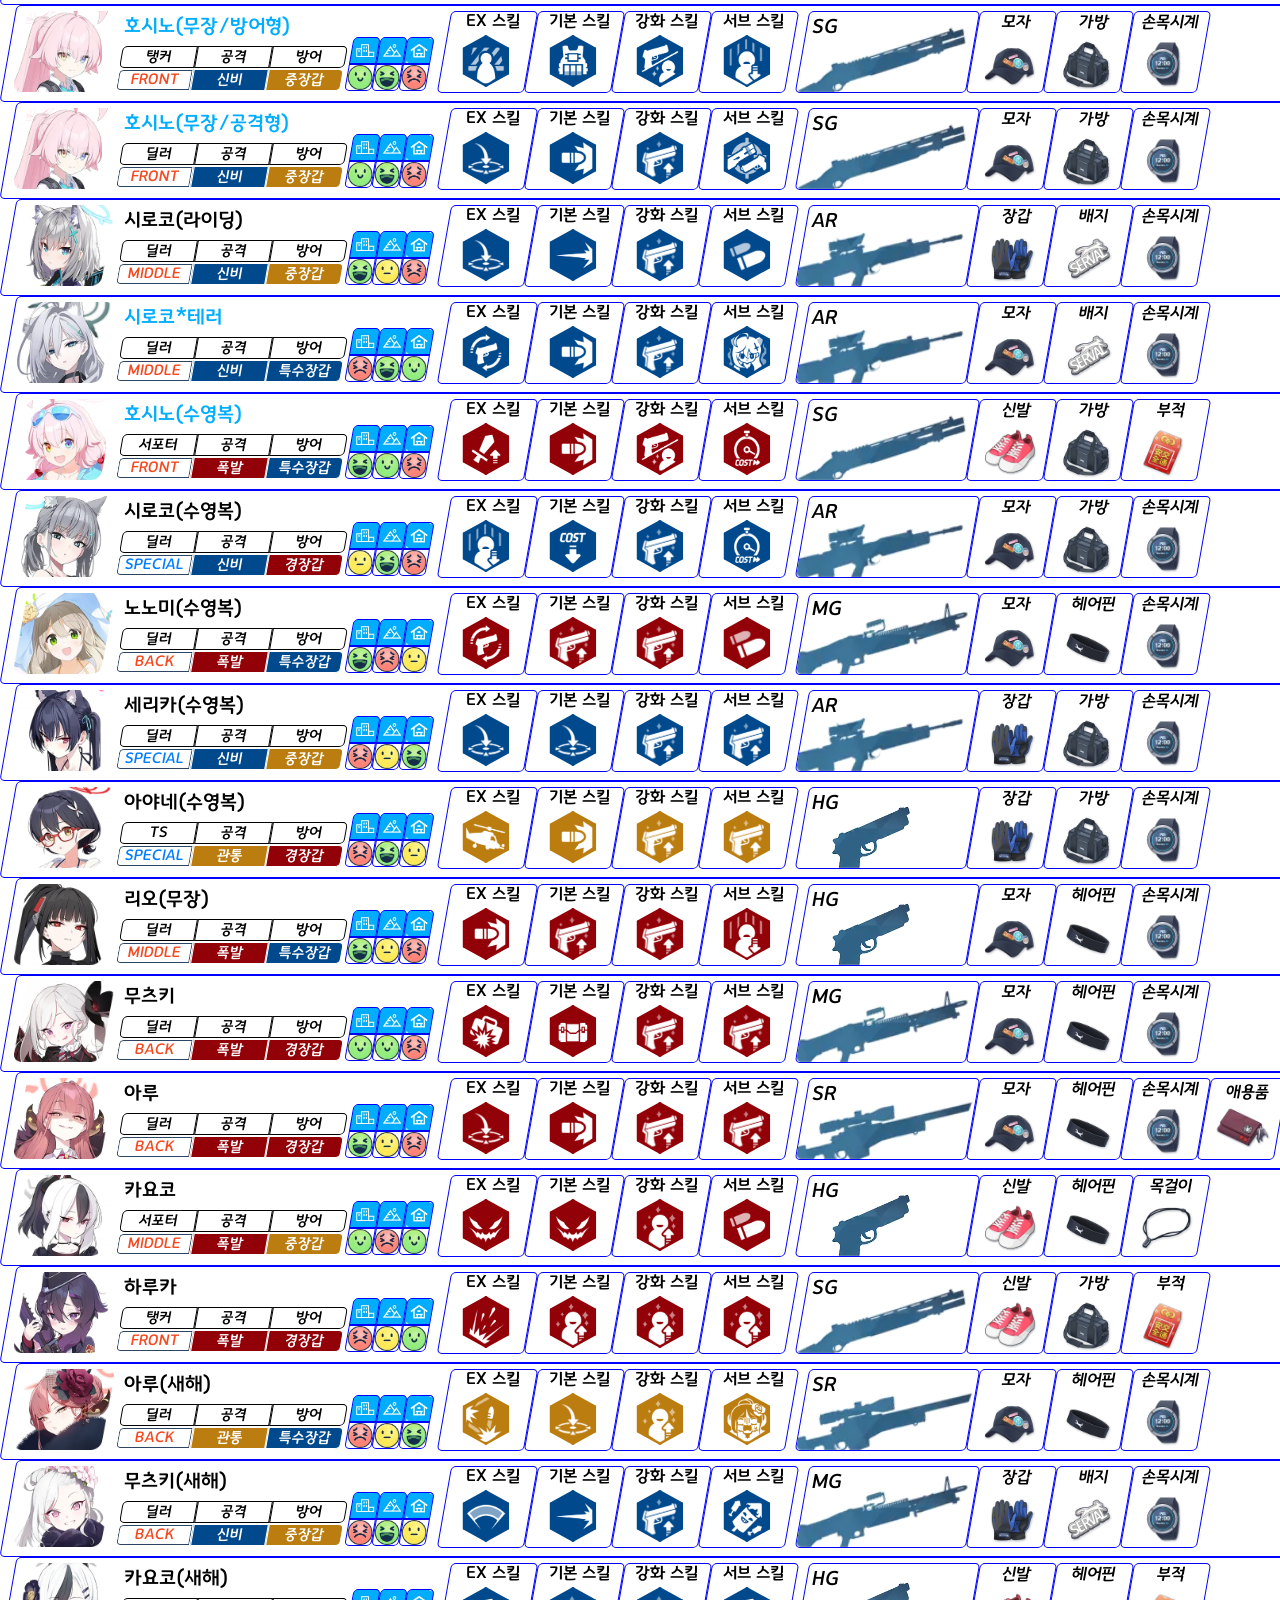
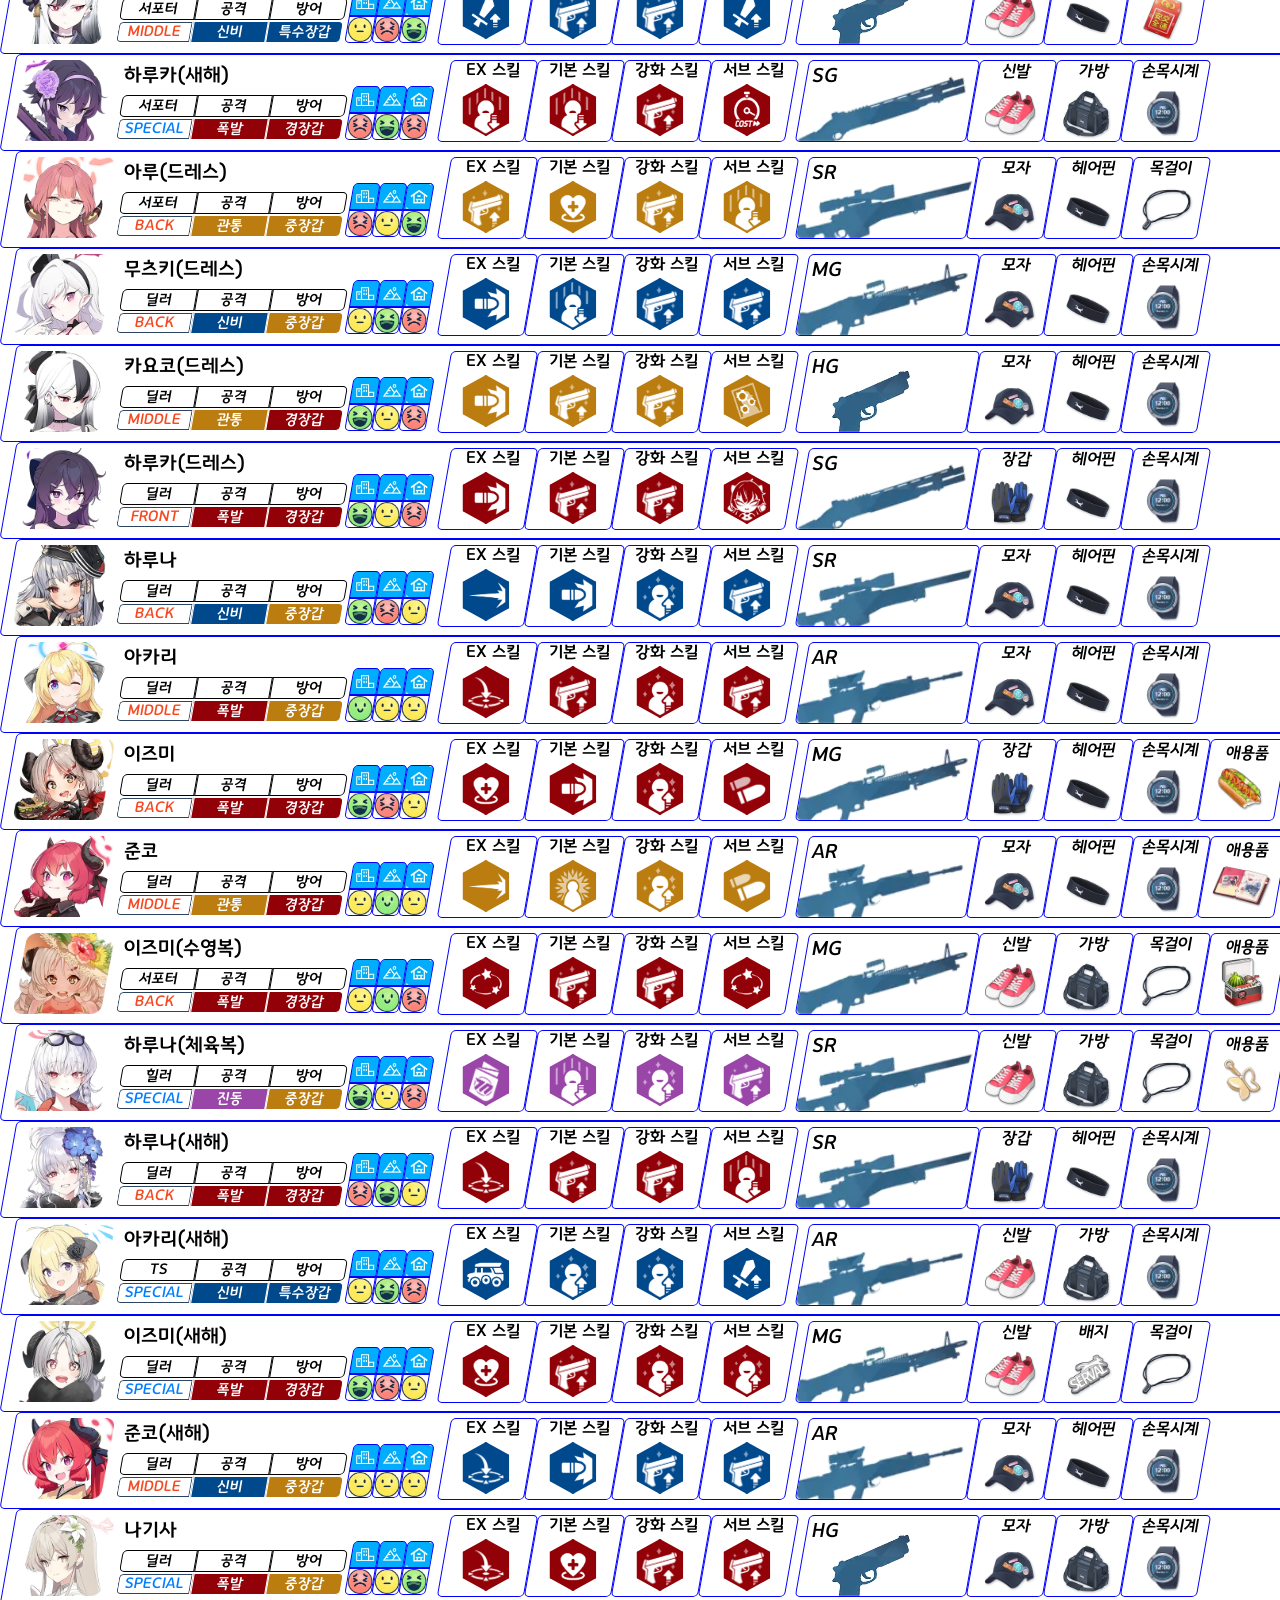
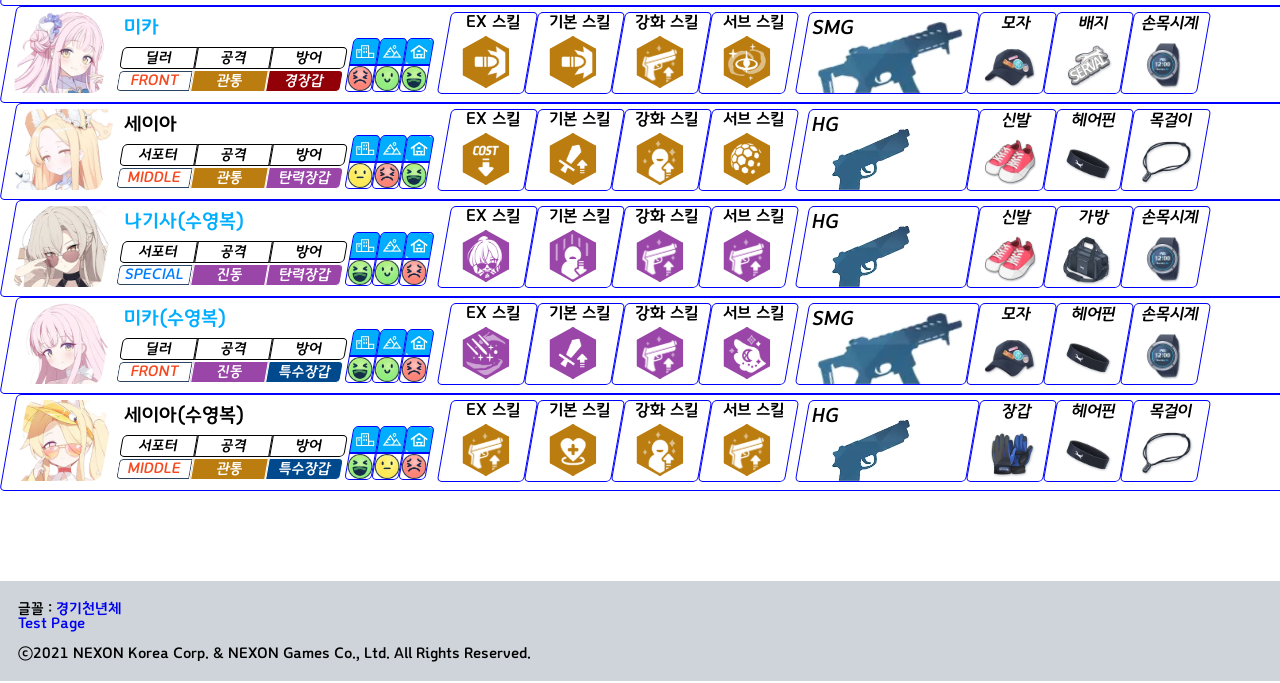
==== commit 30d063f4: "fix css" ====
--- a/public/index.html
+++ b/public/index.html
@@ -7,7 +7,9 @@
 
 <body>
 <div id="menubar">
-<div><a href="./icons.html">아이콘</a></div>
+<a href="./index.html"><div>홈</div></a>
+<a href="./info/icons.html"><div>아이콘</div></a>
+<a href="./info/ref.html"><div>ref</div></a>
 </div>
 
 
@@ -22,9 +24,6 @@
 </div>
 <div>
 <a href="https://blue-utils.me/student/list" target="_blank">blue-utils</a>
-</div>
-<div> buff detail <a href="https://bluearchive.wikiru.jp/?cmd=read&page=%E3%82%B9%E3%83%86%E3%83%BC%E3%82%BF%E3%82%B9%2F%E6%88%A6%E9%97%98%E3%82%A2%E3%82%A4%E3%82%B3%E3%83%B3&word=battle%20icons#Buff">jp</a>
-	<a href="https://bluearchive.fandom.com/wiki/Status_Effect">en</a>
 </div>
 
 <div id="inform-button">상성+지형</div>
--- a/public/style.css
+++ b/public/style.css
@@ -36,6 +36,36 @@
 }
 em{
 color:#0eb4fc;
+}
+
+#menubar{
+display:flex;
+padding:10px;
+margin:-10px;
+
+background-color:#ced4da;
+}
+#menubar a{
+color:black;
+}
+#menubar div{
+padding:0 10px 0 10px;
+}
+.main-contain{
+margin-top:30px;
+}
+.icon-table{
+display:grid;
+grid-template-columns:55px 100px 500px;
+border-collapse: collapse;
+}
+.icon-table div{
+border:1px solid black;
+border-collapse:collapse;
+align-content:center;
+}
+.icon-table img{
+width:50px;
 }
 
 
@@ -168,13 +198,14 @@
 }
 #inform-fields .right > div{
 border:1px solid black;
+align-content:center;
 }
 
 
 
 
 #footer{
-padding:10px;
+padding:20px;
 background-color:#ced4da;
 font-size:15px;
 margin:-10px;
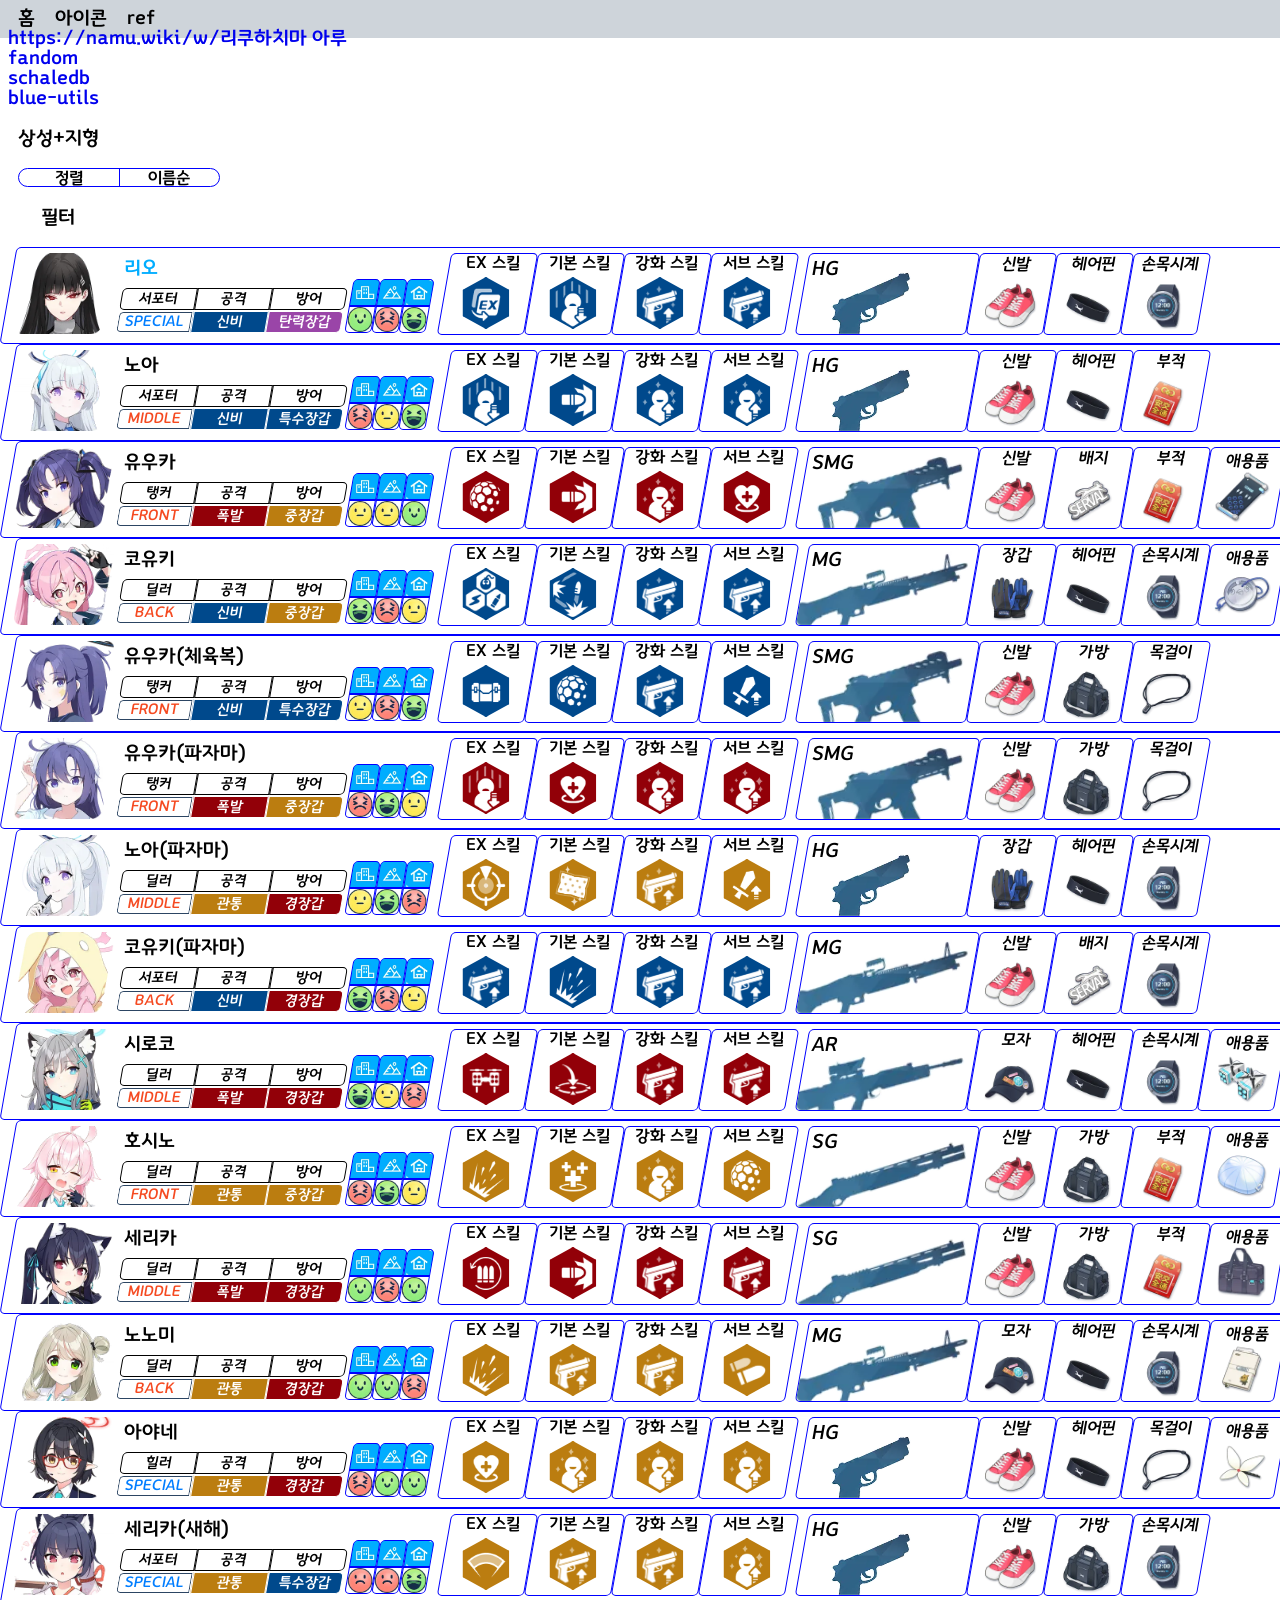
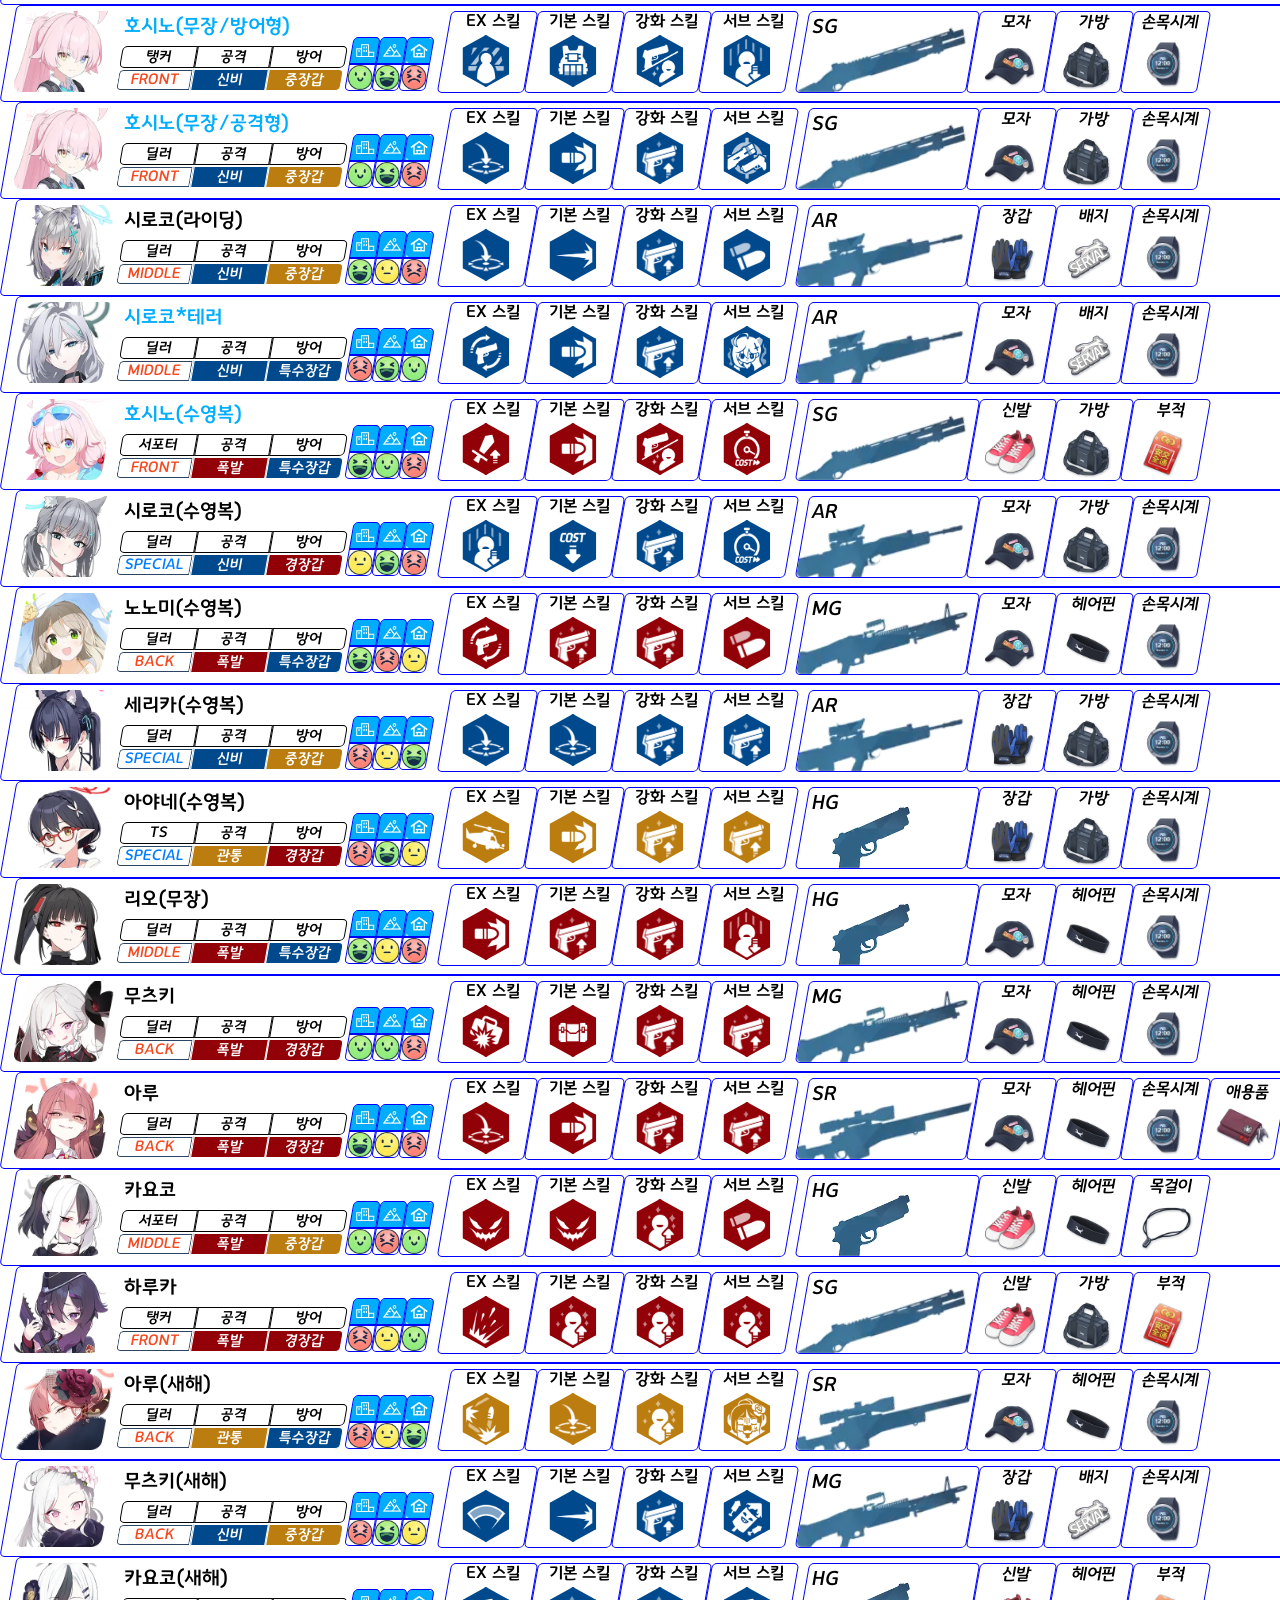
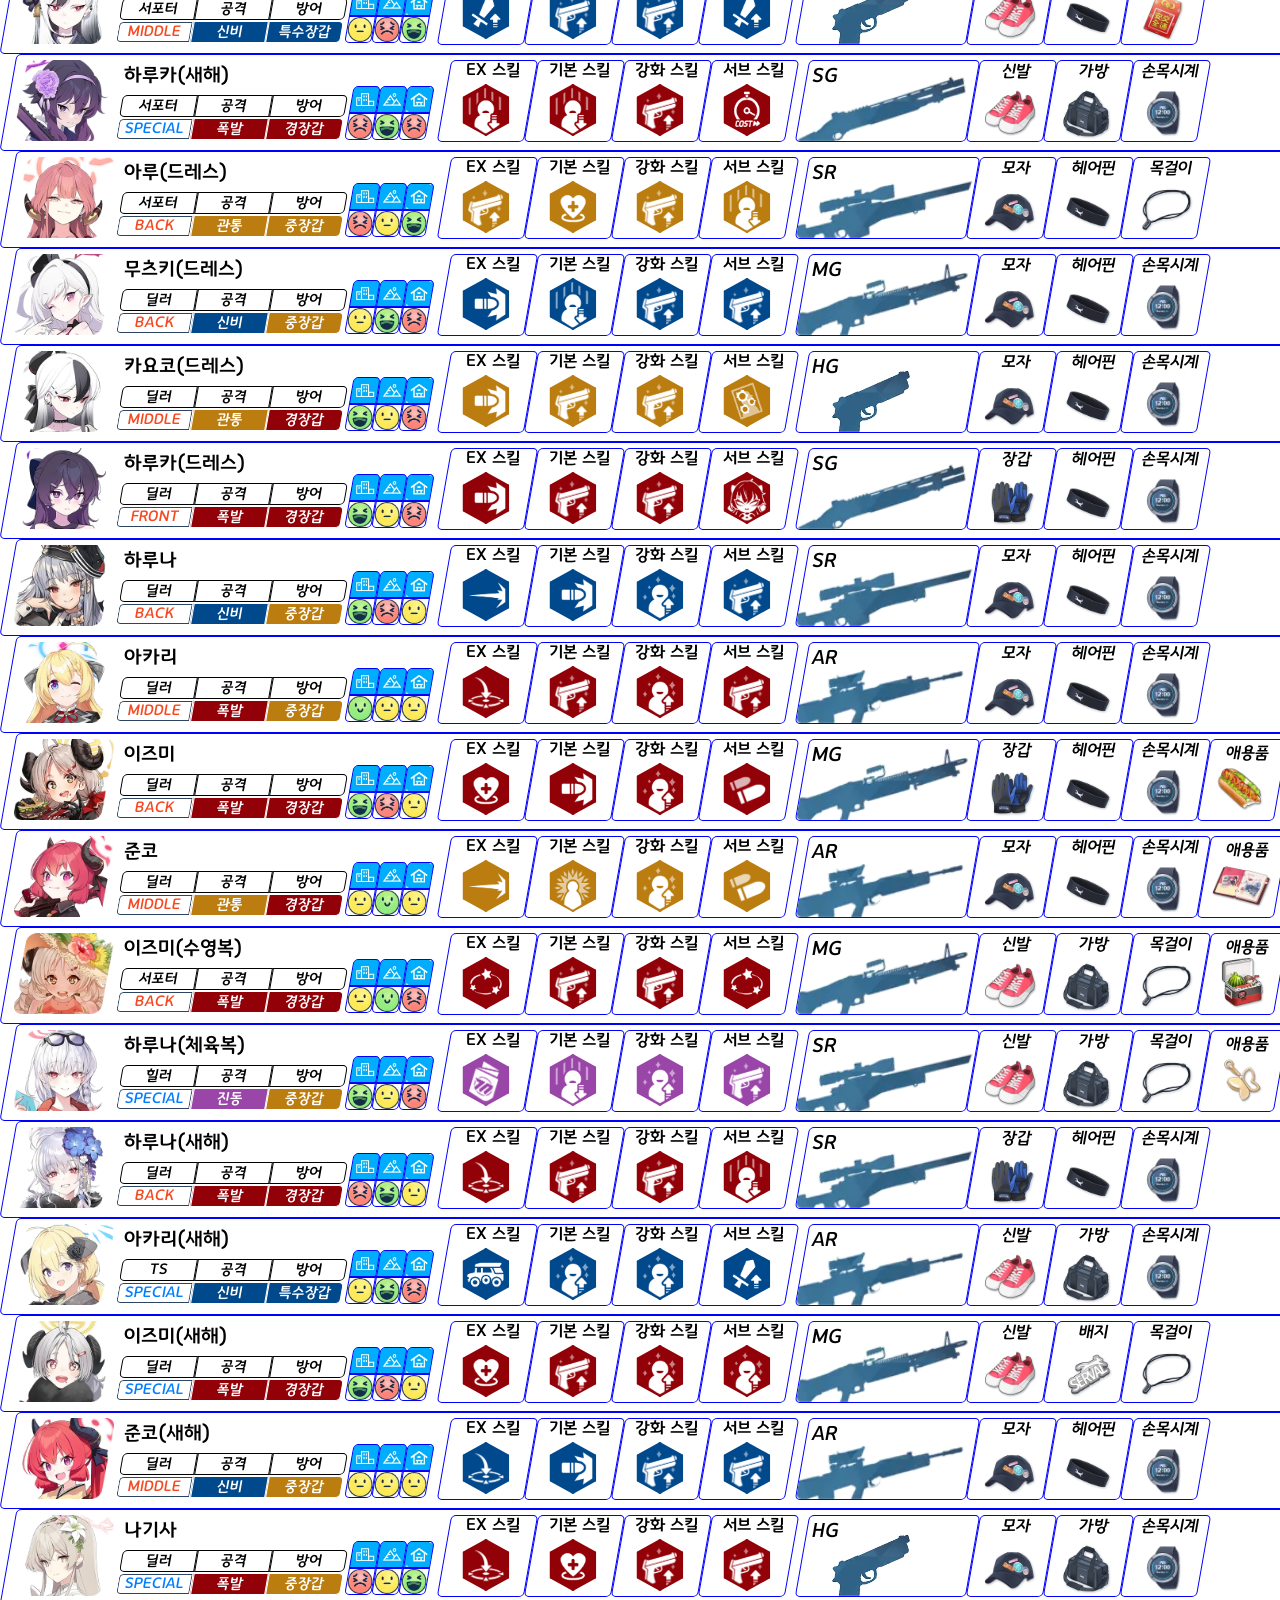
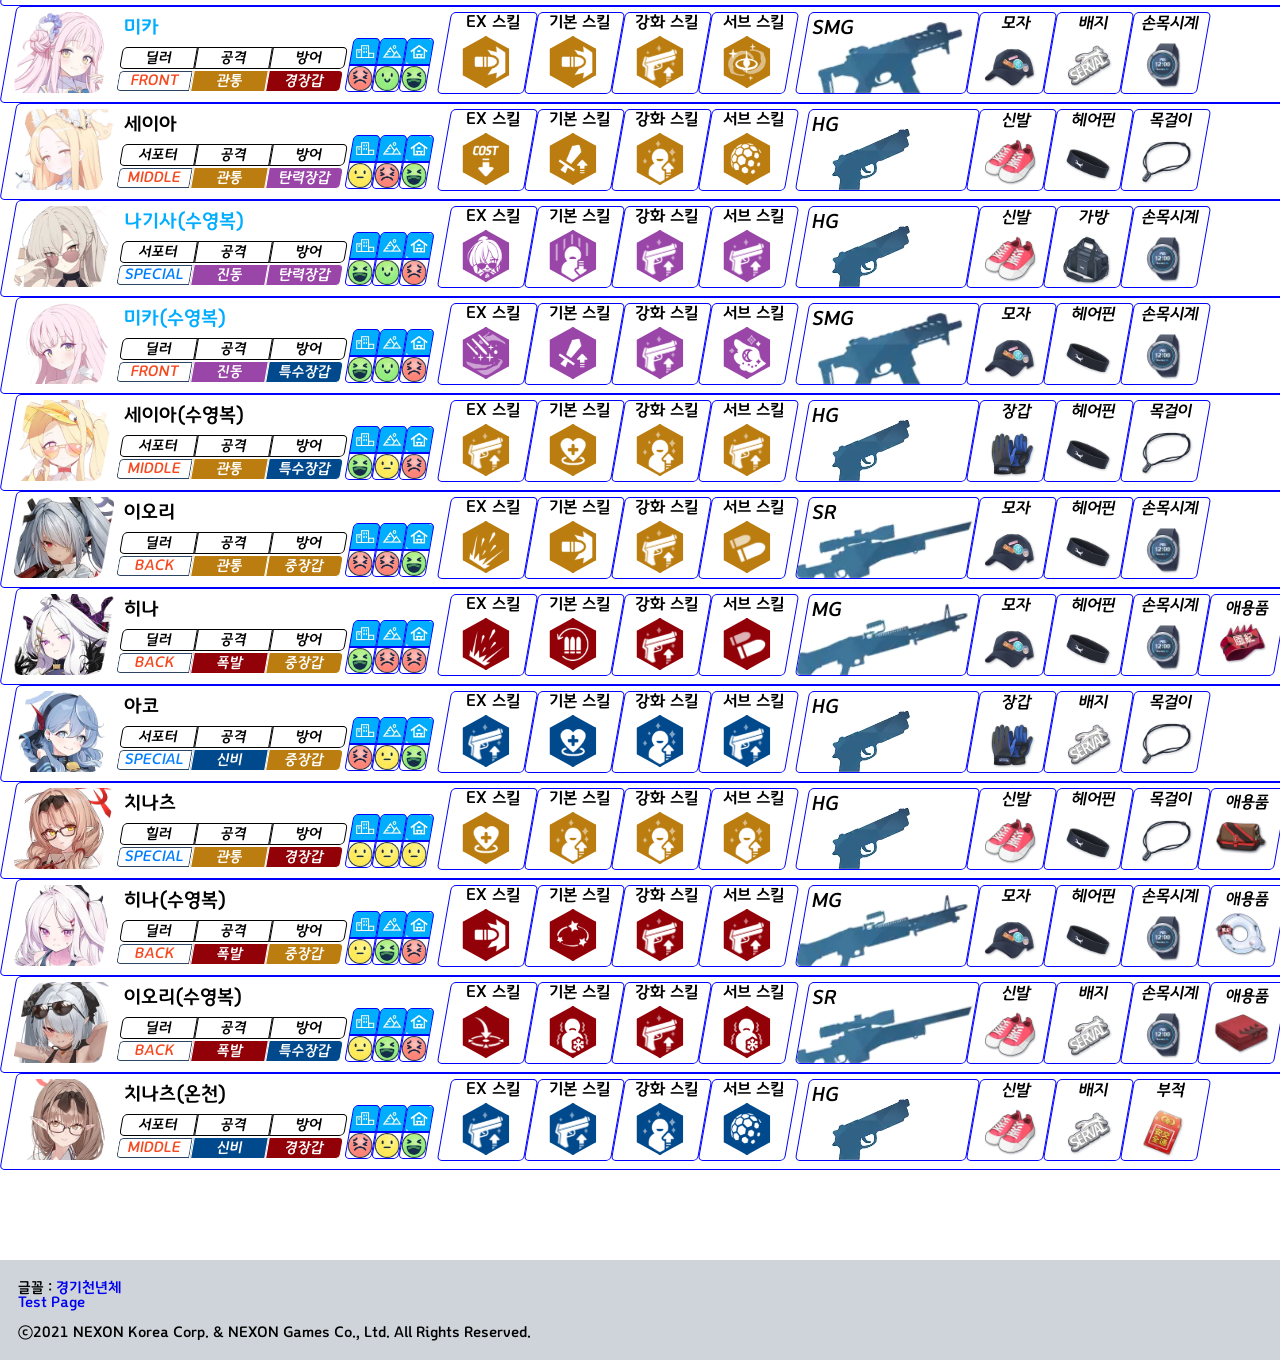
==== commit 85f0e345: "add a few students" ====
--- a/public/index.html
+++ b/public/index.html
@@ -449,7 +449,7 @@
 		unique_img.src = "./assets/students/" + last_name + "/애용품.webp"
 		unique_img_cont.appendChild(unique_img)
 		let unique_summary = document.createElement('div')
-		unique_summary.innerHTML = students[i].uniqueItem.summary.split('\n').map((el) => "<p>" + el + "</p>").join('')
+		unique_summary.innerHTML = students[i].uniqueItem.summary.replace(/\t/gi, "").split('\n').map((el) => "<p>" + el + "</p>").join('')
 
 
 		unique_content.appendChild(unique_itemName)
@@ -522,6 +522,13 @@
 		
 	sig_ids.forEach((ids, index) => {
 		let signature_detail = document.getElementById(ids);
+		let signature_contain = signature_detail.querySelector('.signature_contain');
+
+		if (index >= sig_ids.length - 1) {
+			if (signature_contain) {
+				signature_contain.classList.add('last');
+			}
+		}
 
 		signature_detail.addEventListener('mouseenter', (event) => {
 			signature_detail.querySelector('.signature_contain').style.display = 'block';
@@ -532,6 +539,13 @@
 	});
 	unique_ids.forEach((ids, index) => {
 		let unique_detail = document.getElementById(ids)
+		let unique_content = unique_detail.querySelector('.unique_content');
+		
+		if (index >= unique_ids.length - 1) {
+			if (unique_content) {
+				unique_content.classList.add('last');
+			}
+		}
 
 		unique_detail.addEventListener('mouseenter', (event) => {
 			unique_detail.querySelector('.unique_content').style.display = 'block';
--- a/public/style.css
+++ b/public/style.css
@@ -479,6 +479,11 @@
 margin-left:10px;
 height:80px;
 }
+.signature_contain.last {
+top: auto;
+bottom: calc(100% + 5px);
+left: 0;
+}
 .weapon_name{
 position:absolute;
 margin:5px;
@@ -553,6 +558,10 @@
 white-space:pre-wrap;
 text-indent:5px;
 }
+.unique_content.last {
+top: auto;
+bottom: calc(100% + 5px);
+}
 .unique_name{
 font-size:20px;
 }
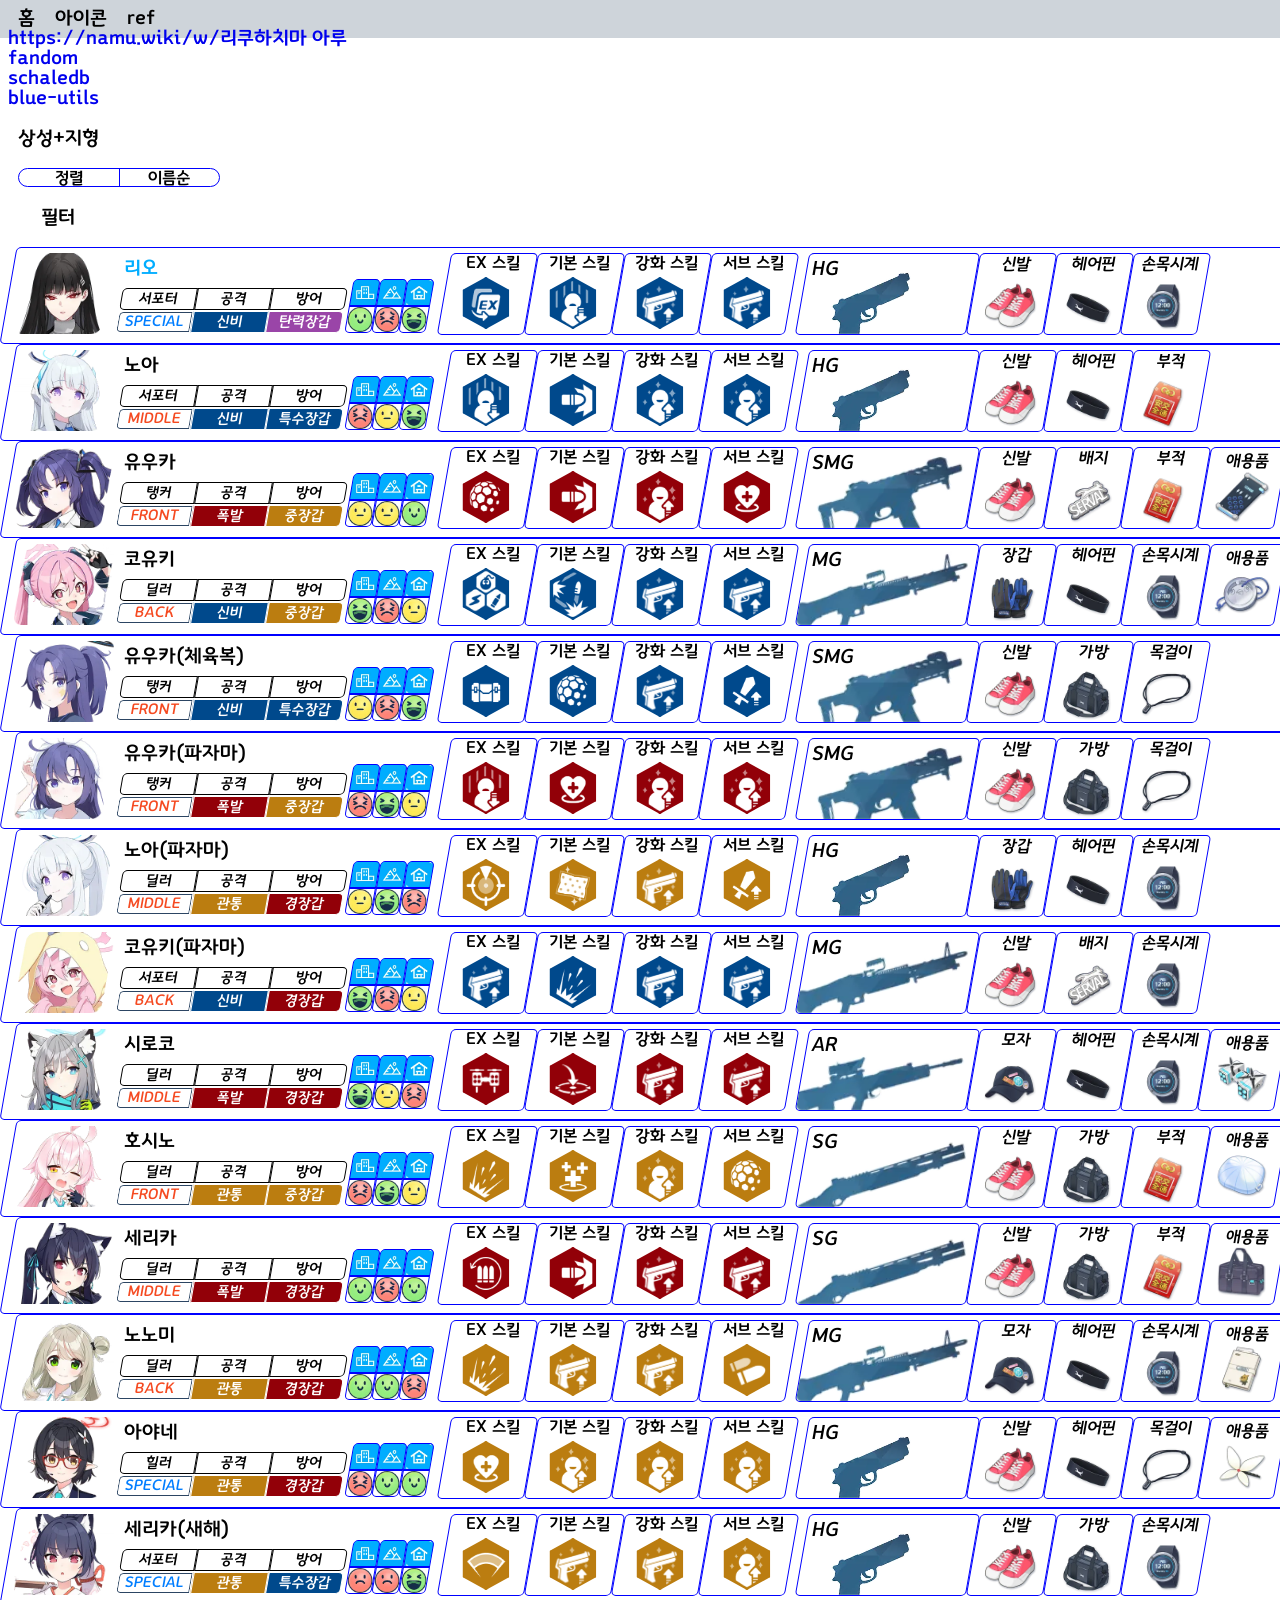
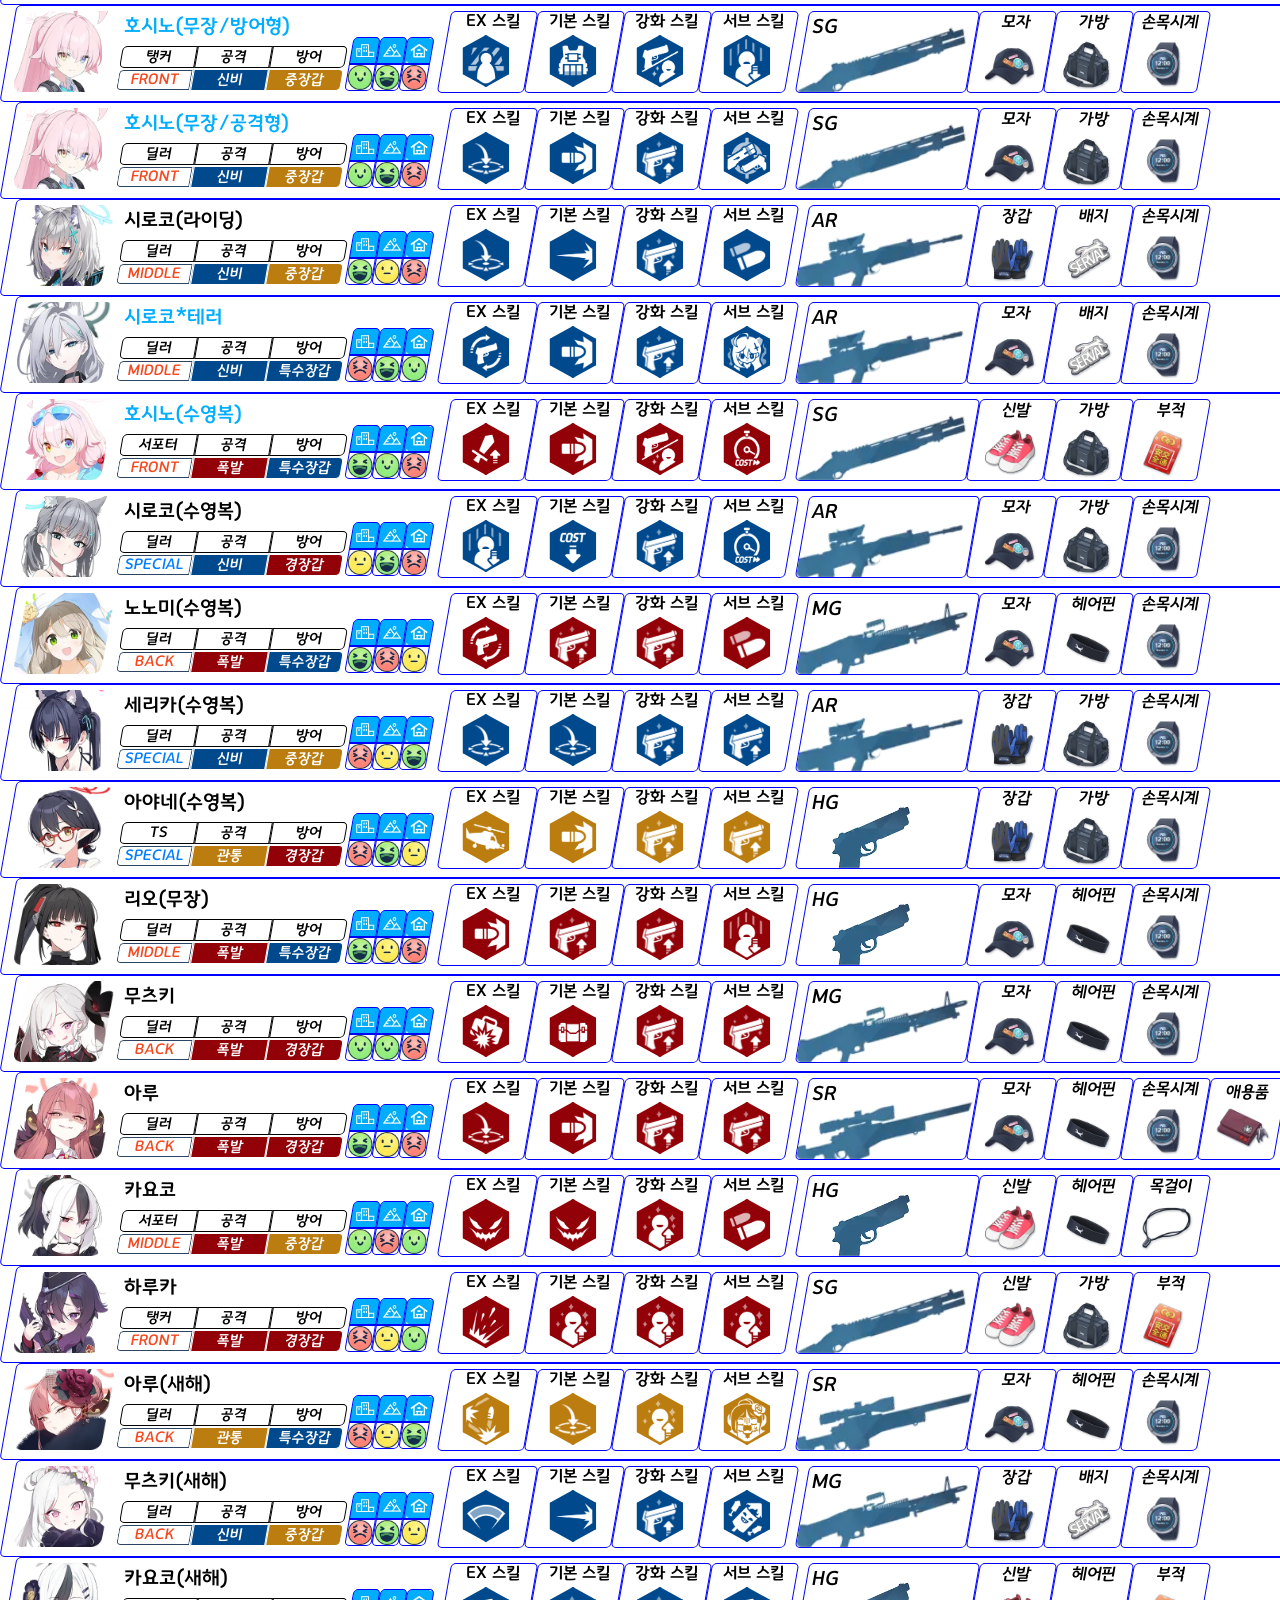
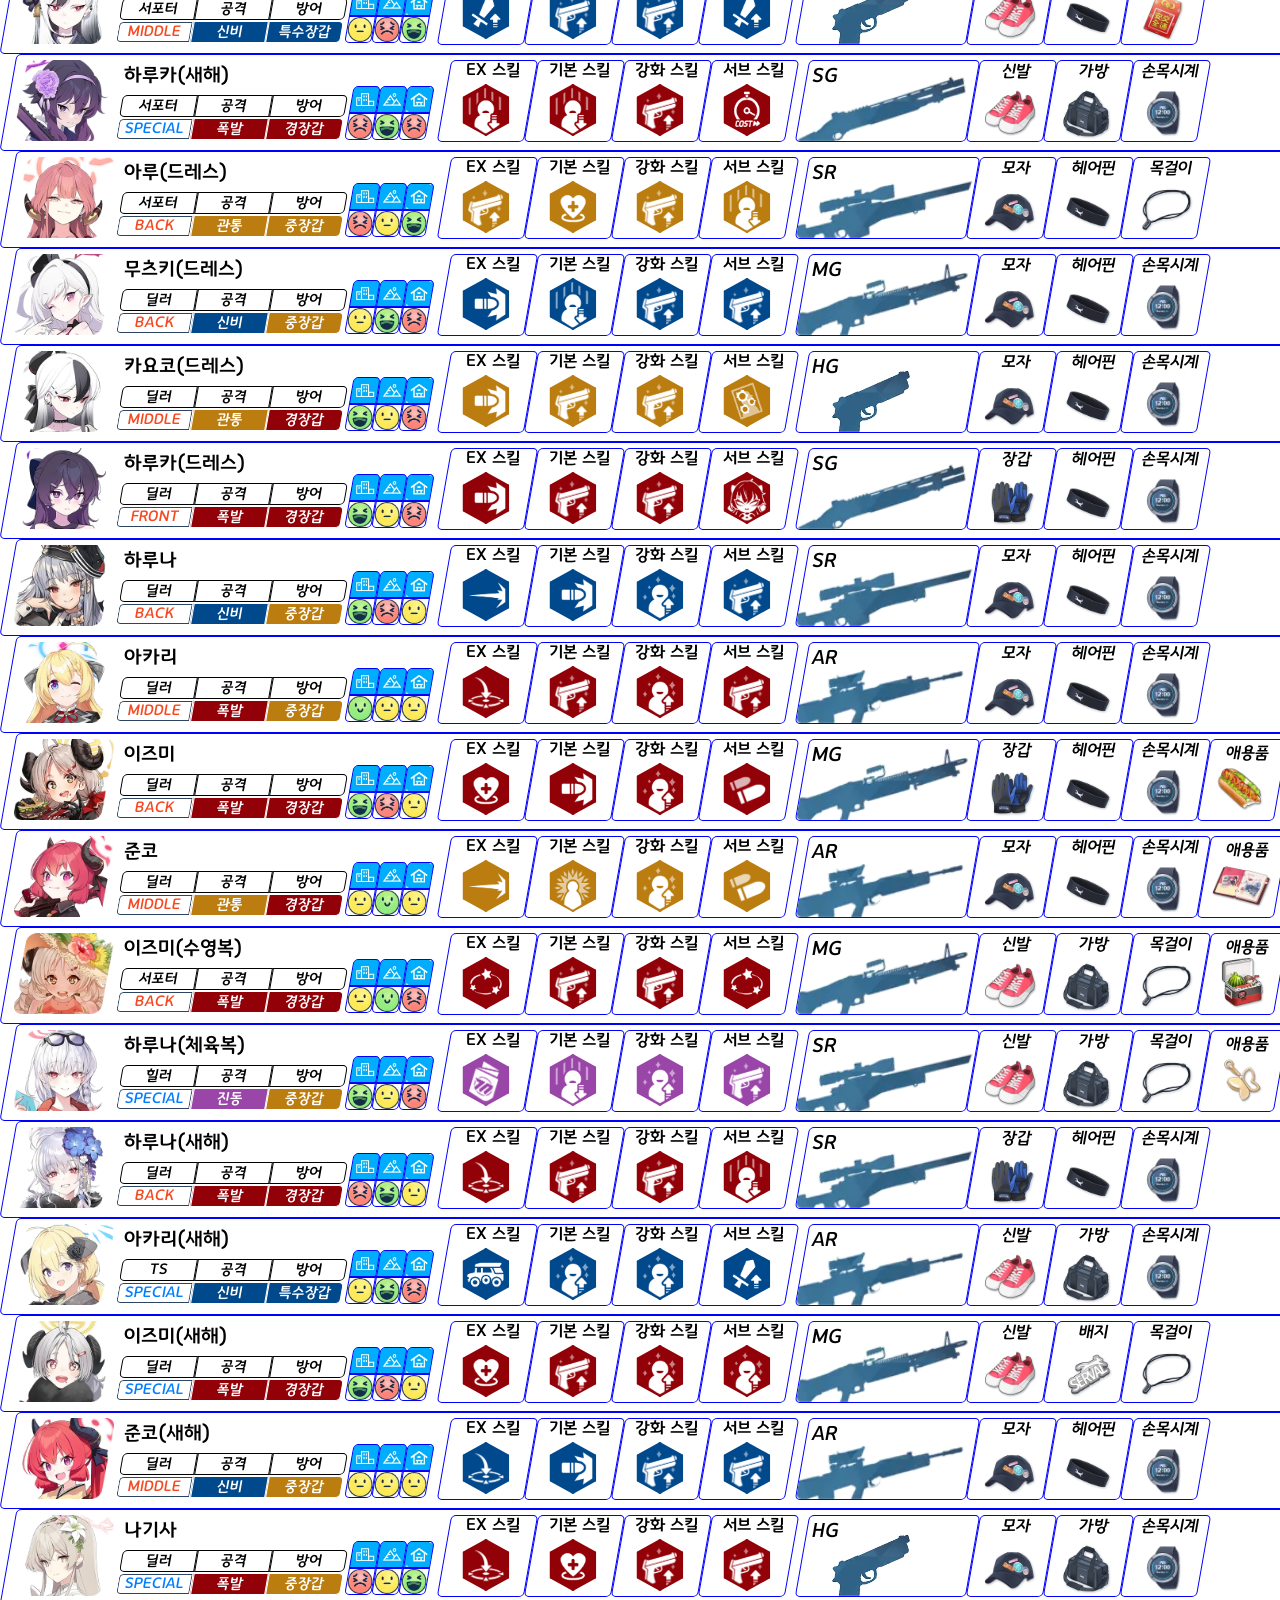
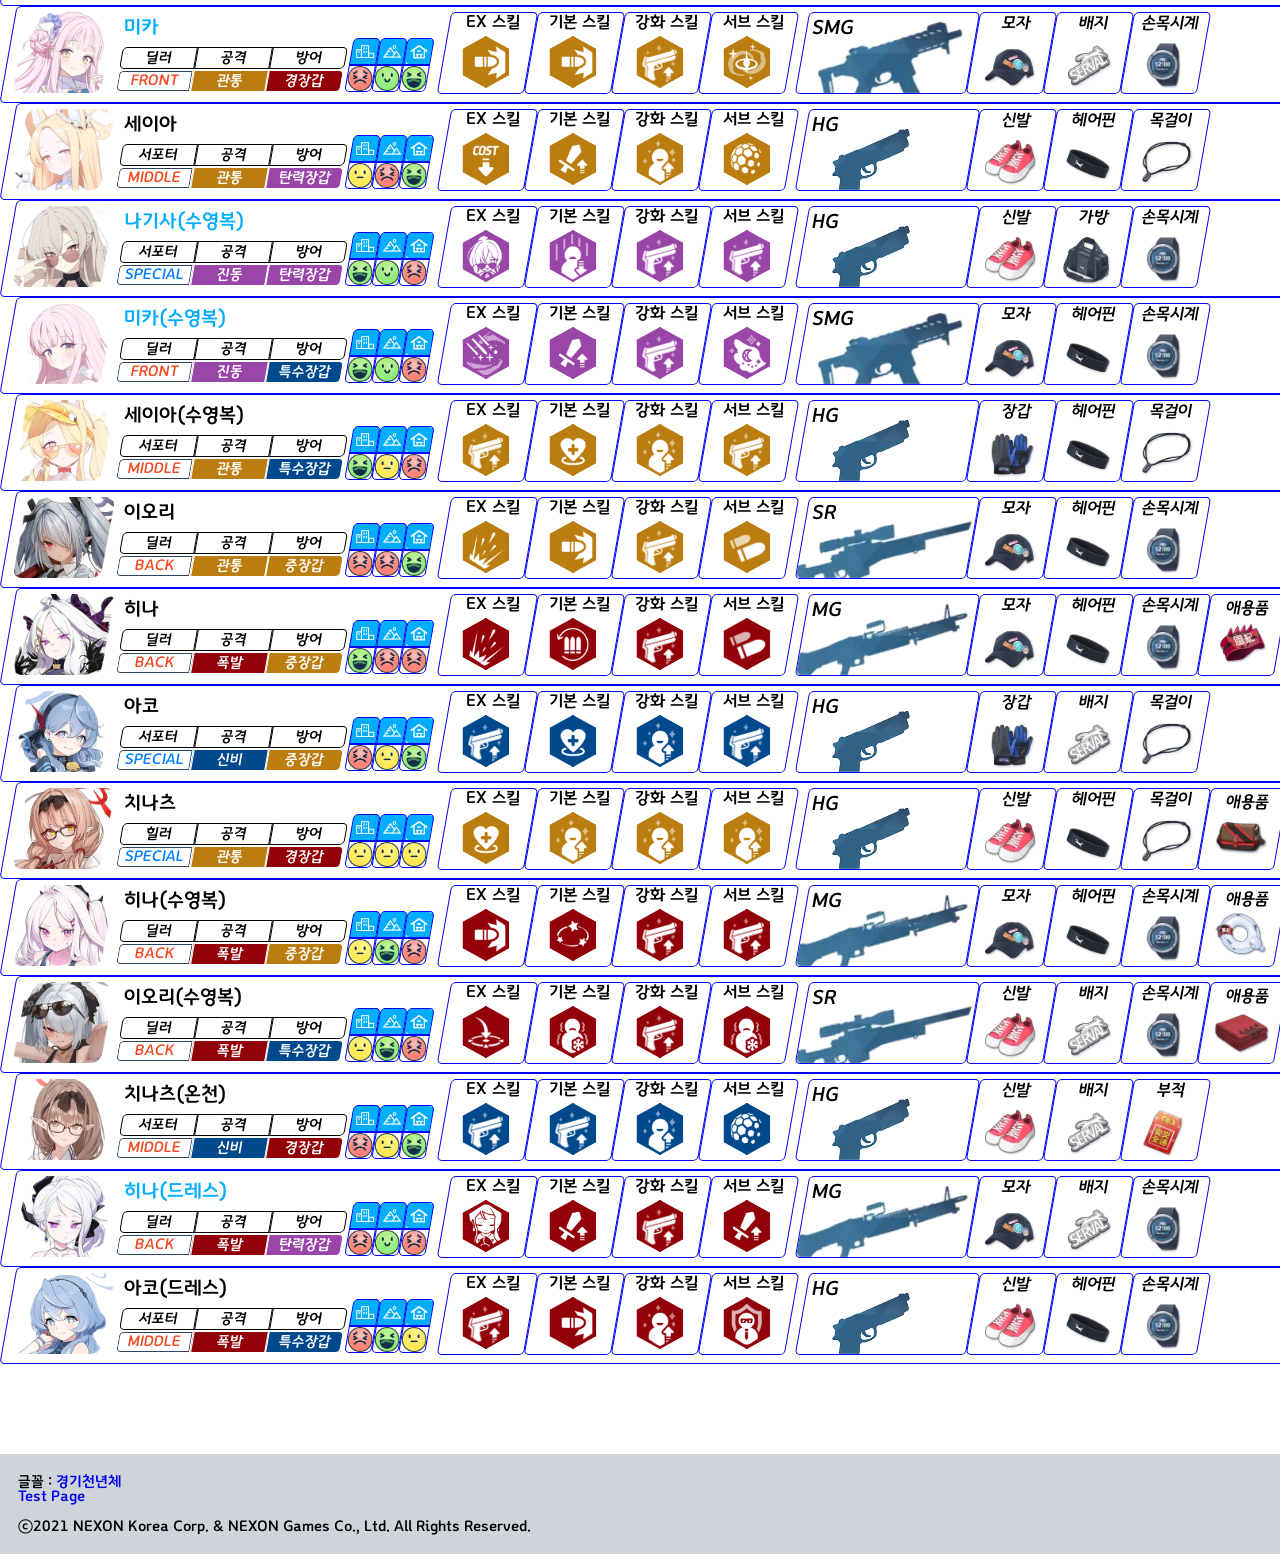
==== commit 4adb1dff: "add few students" ====
--- a/public/index.html
+++ b/public/index.html
@@ -37,10 +37,6 @@
 </div>
 <div id="filter-button">필터</div>
 <div class="filter_container" id="inform-filter">
-	<div class="filter_column">
-	<div>페스</div>
-	<div class="sorter-button filter-button fes" onclick="filter_fes(`fes`)">페스</div>
-	</div>
 	<div class="filter_column">
 	<div>학교</div>
 	<div class="sorter-button filter-button school" onclick="filter_school(`밀레니엄`)">밀레니엄</div>
@@ -50,6 +46,7 @@
 	</div>
 	<div class="filter_column">
 	<div>기타</div>
+	<div class="sorter-button filter-button fes" onclick="filter_fes(`fes`)">페스</div>
 	<div class="sorter-button filter-button uniqueItem" onclick="filter_uniqueItem(`uniqueItem`)">애용품</div>
 	</div>
 </div>
@@ -556,7 +553,7 @@
 	});
 }
 
-
+//students.sort((a, b) => {if(a.release < b.release){return -1}})
 main(students)
 eventer()
 
